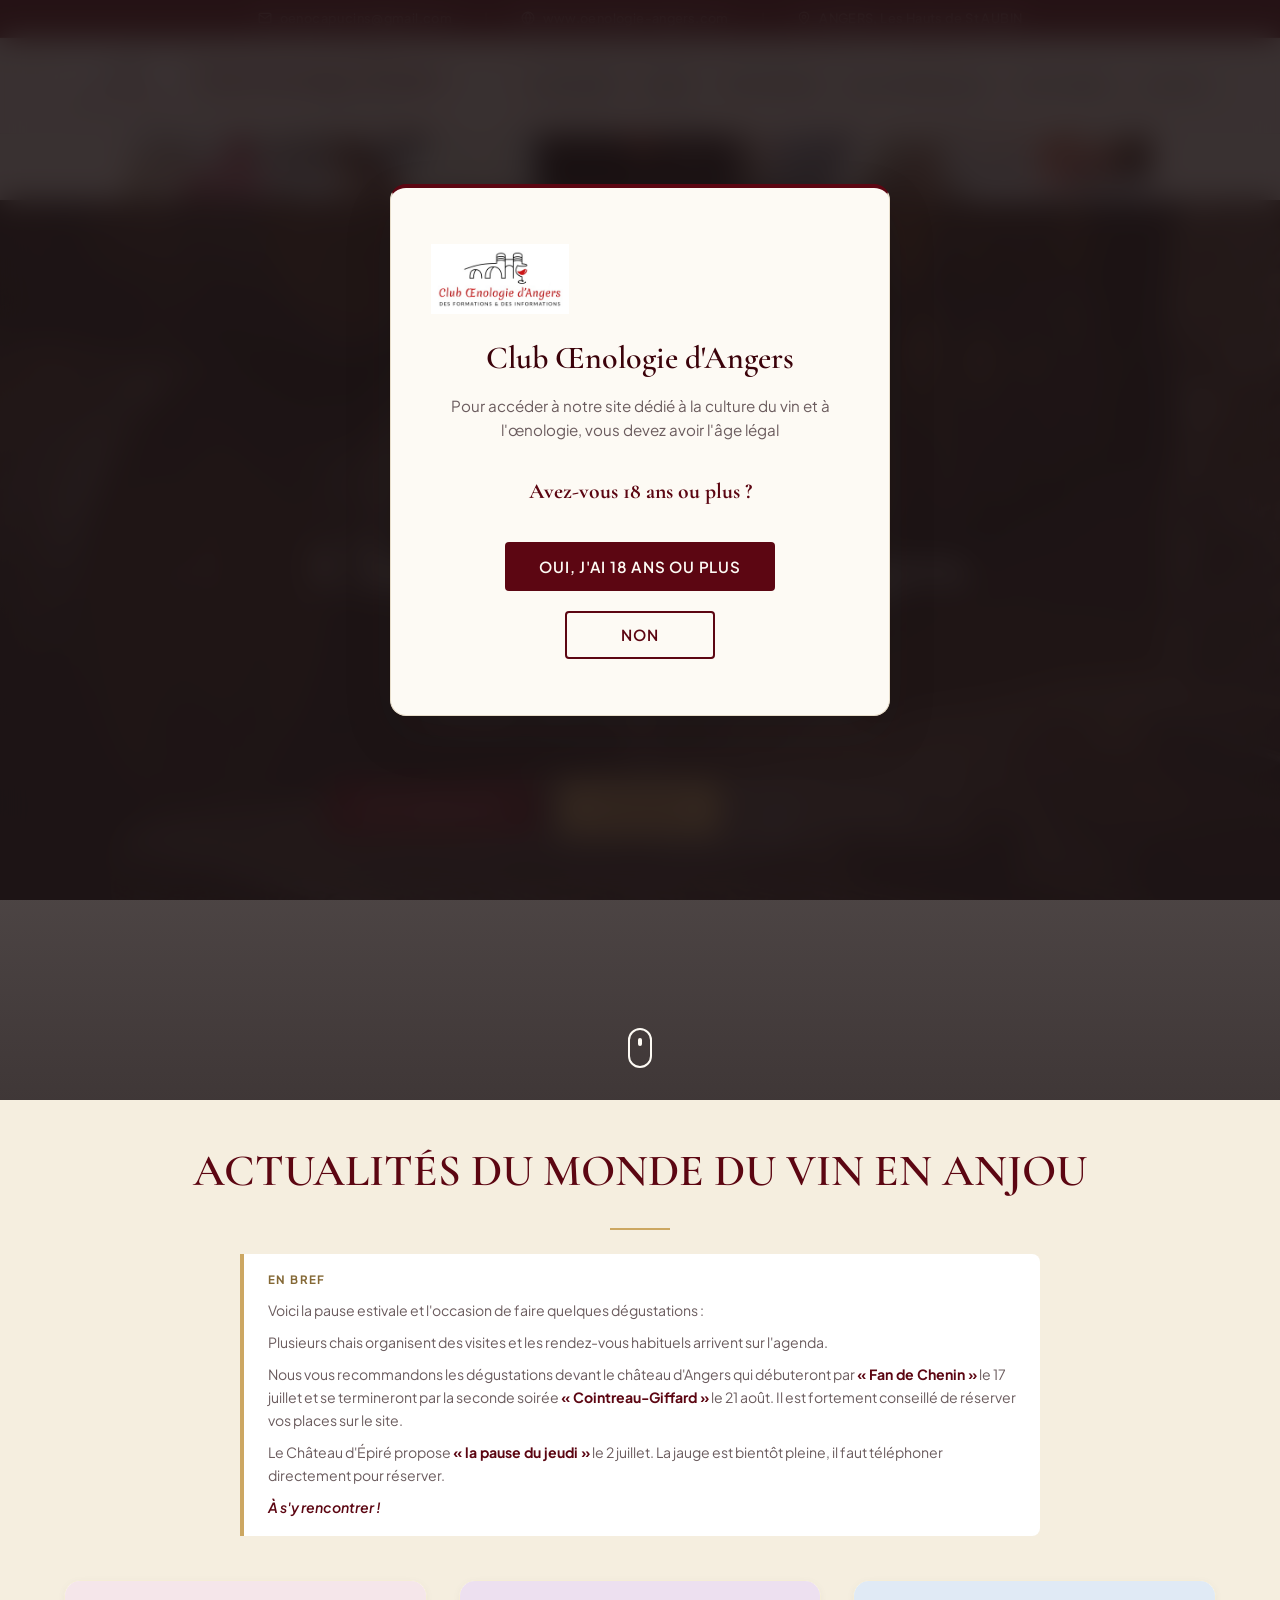
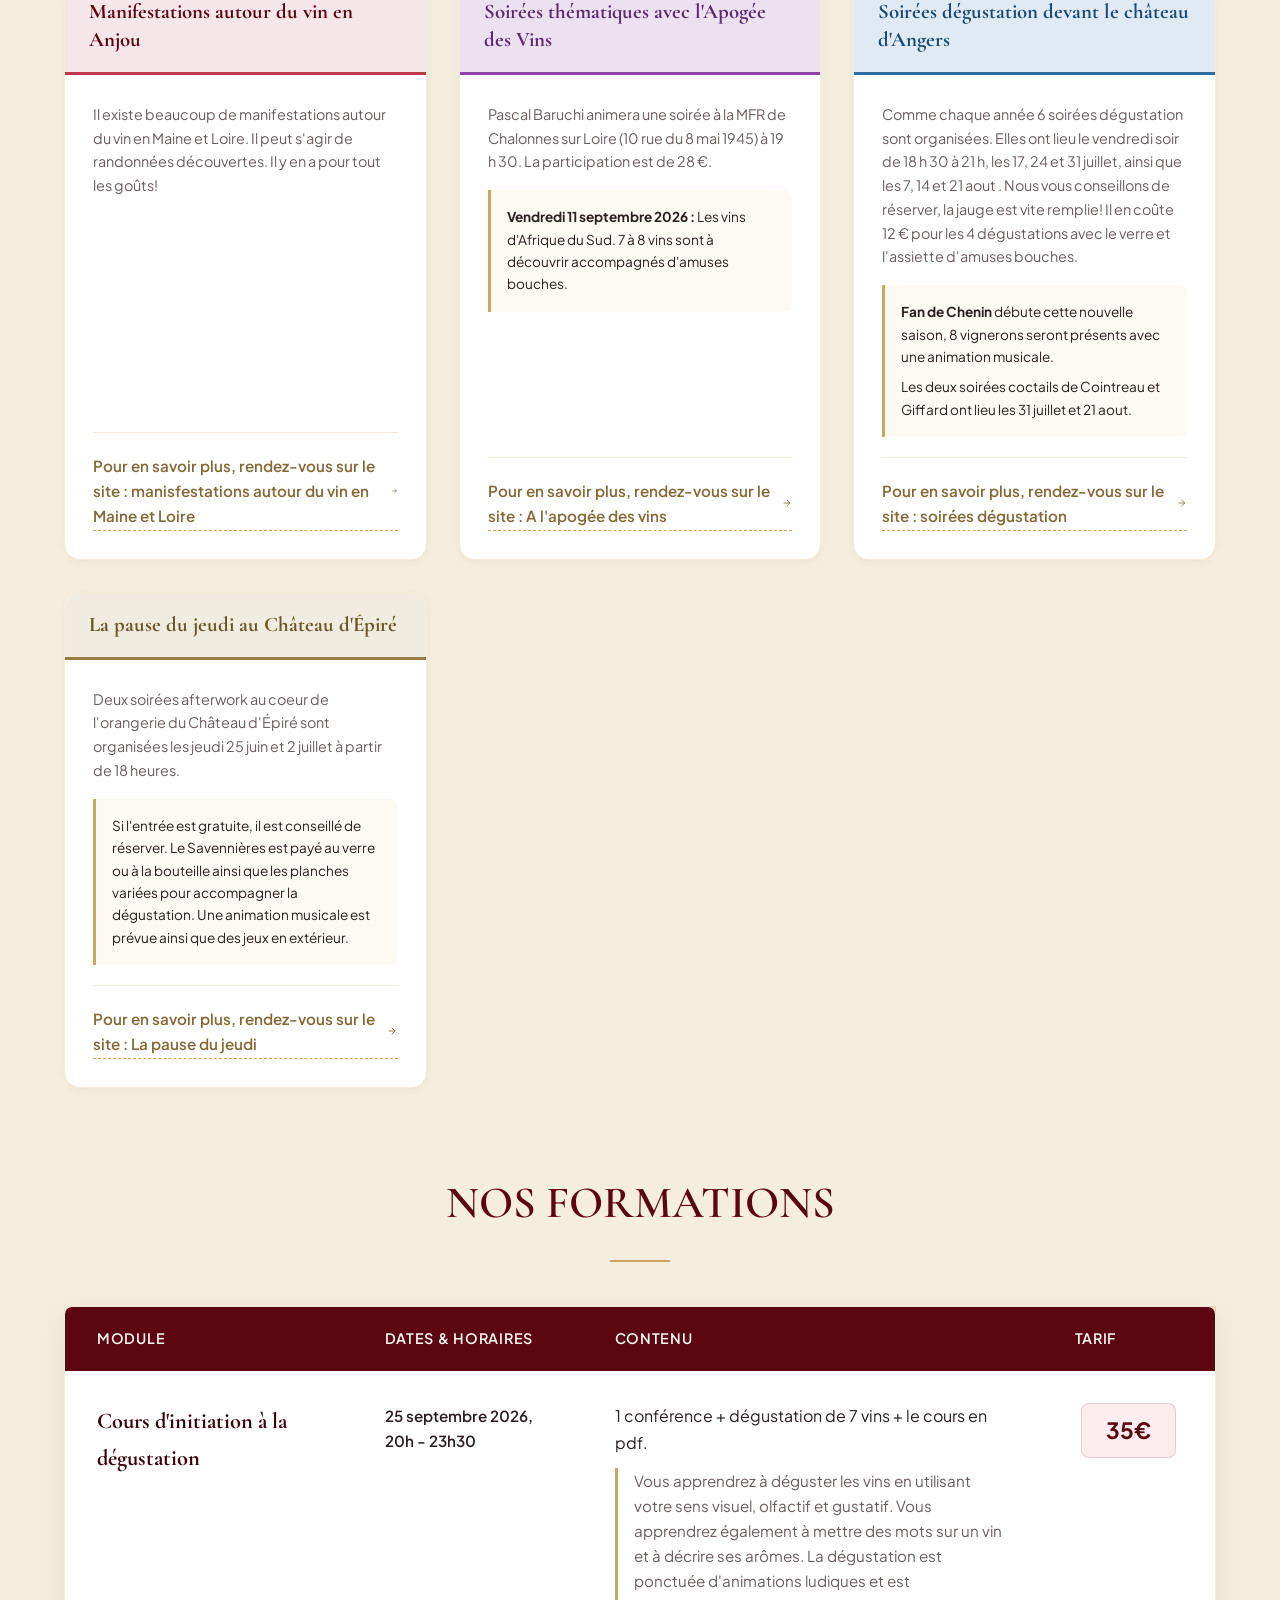
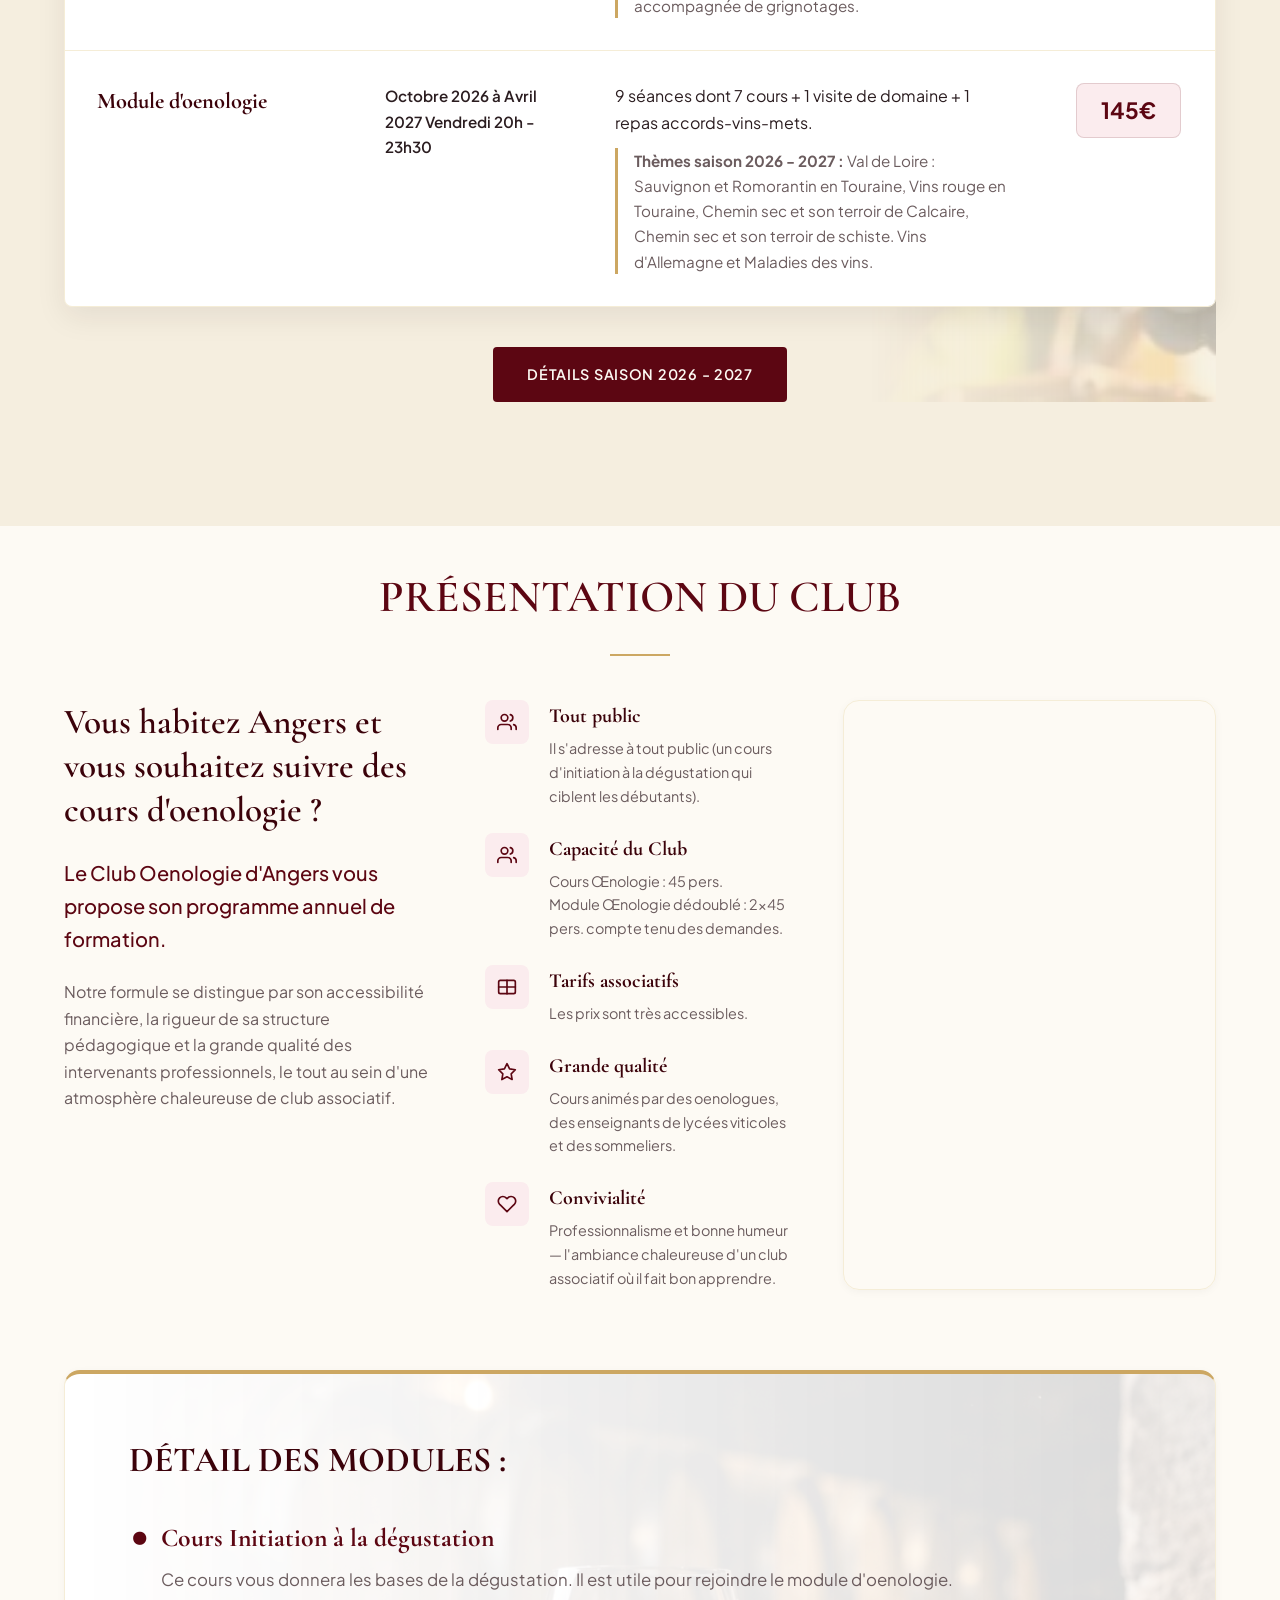
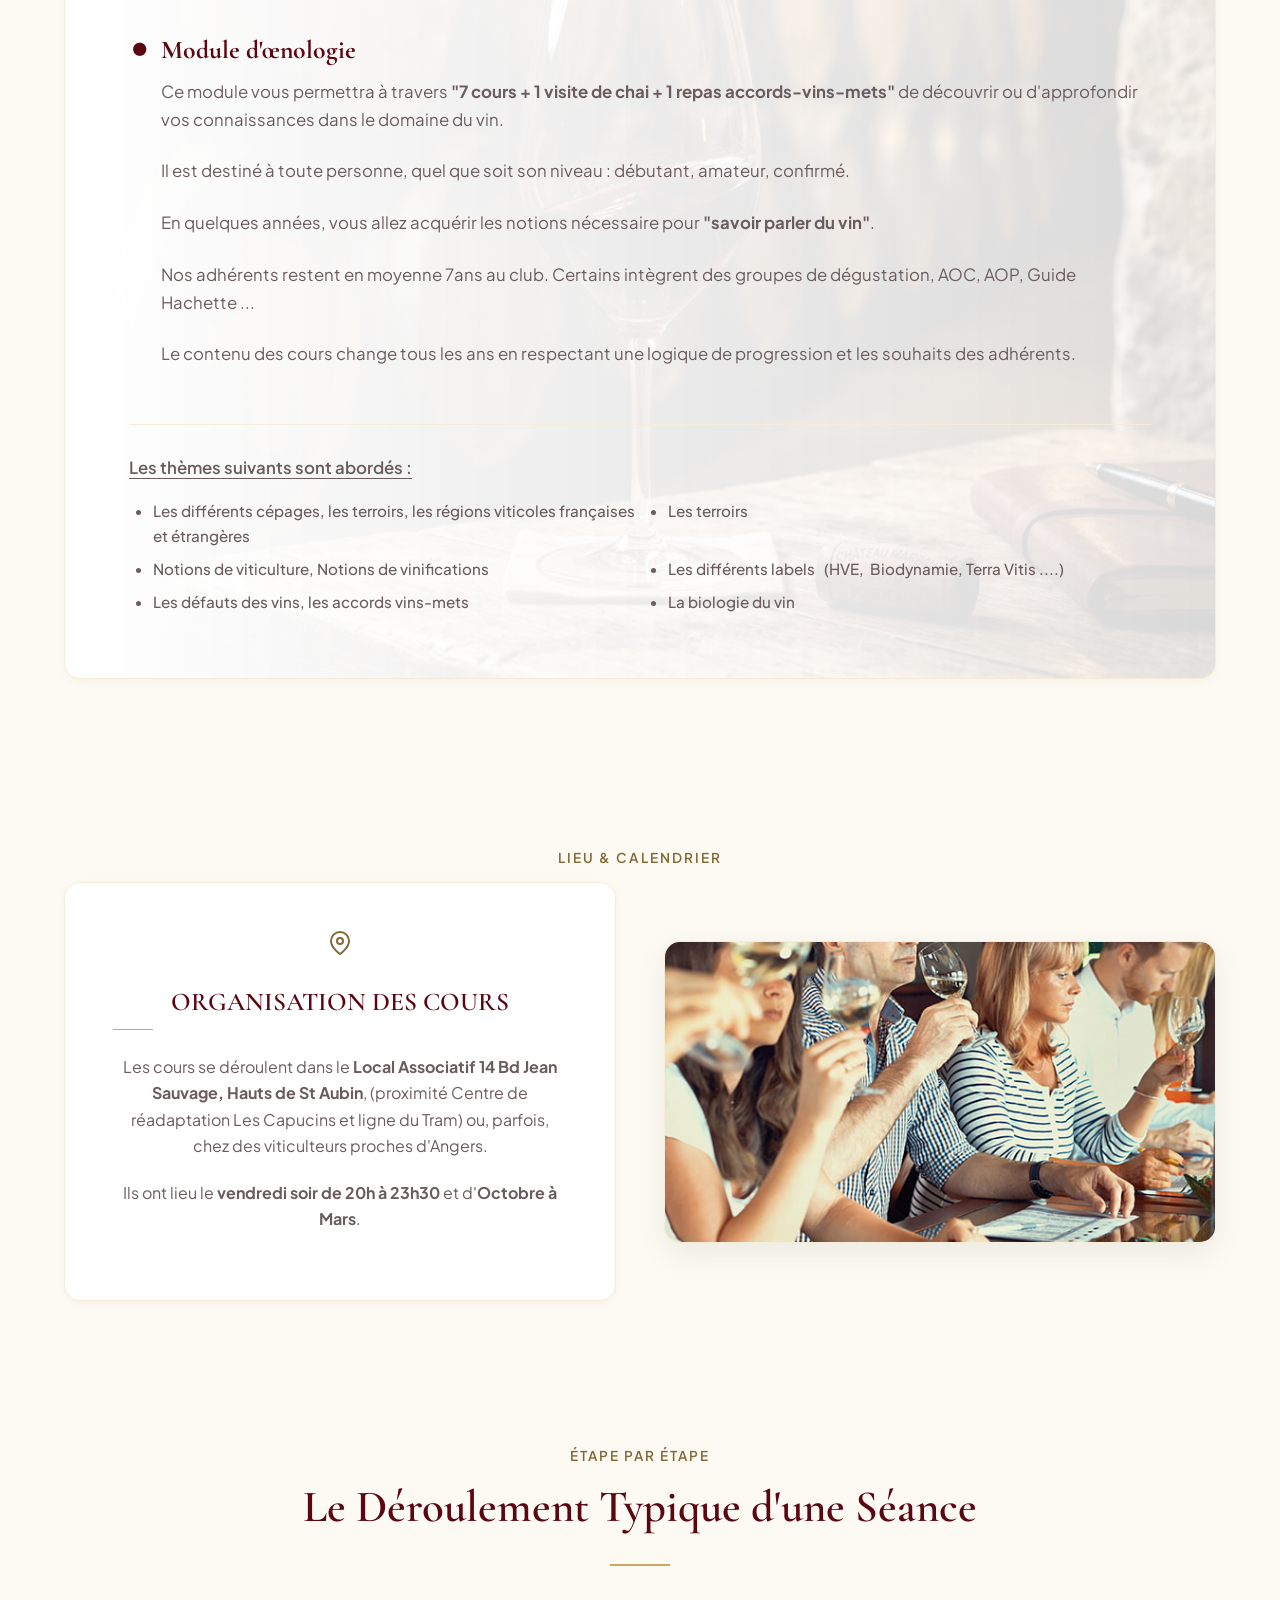
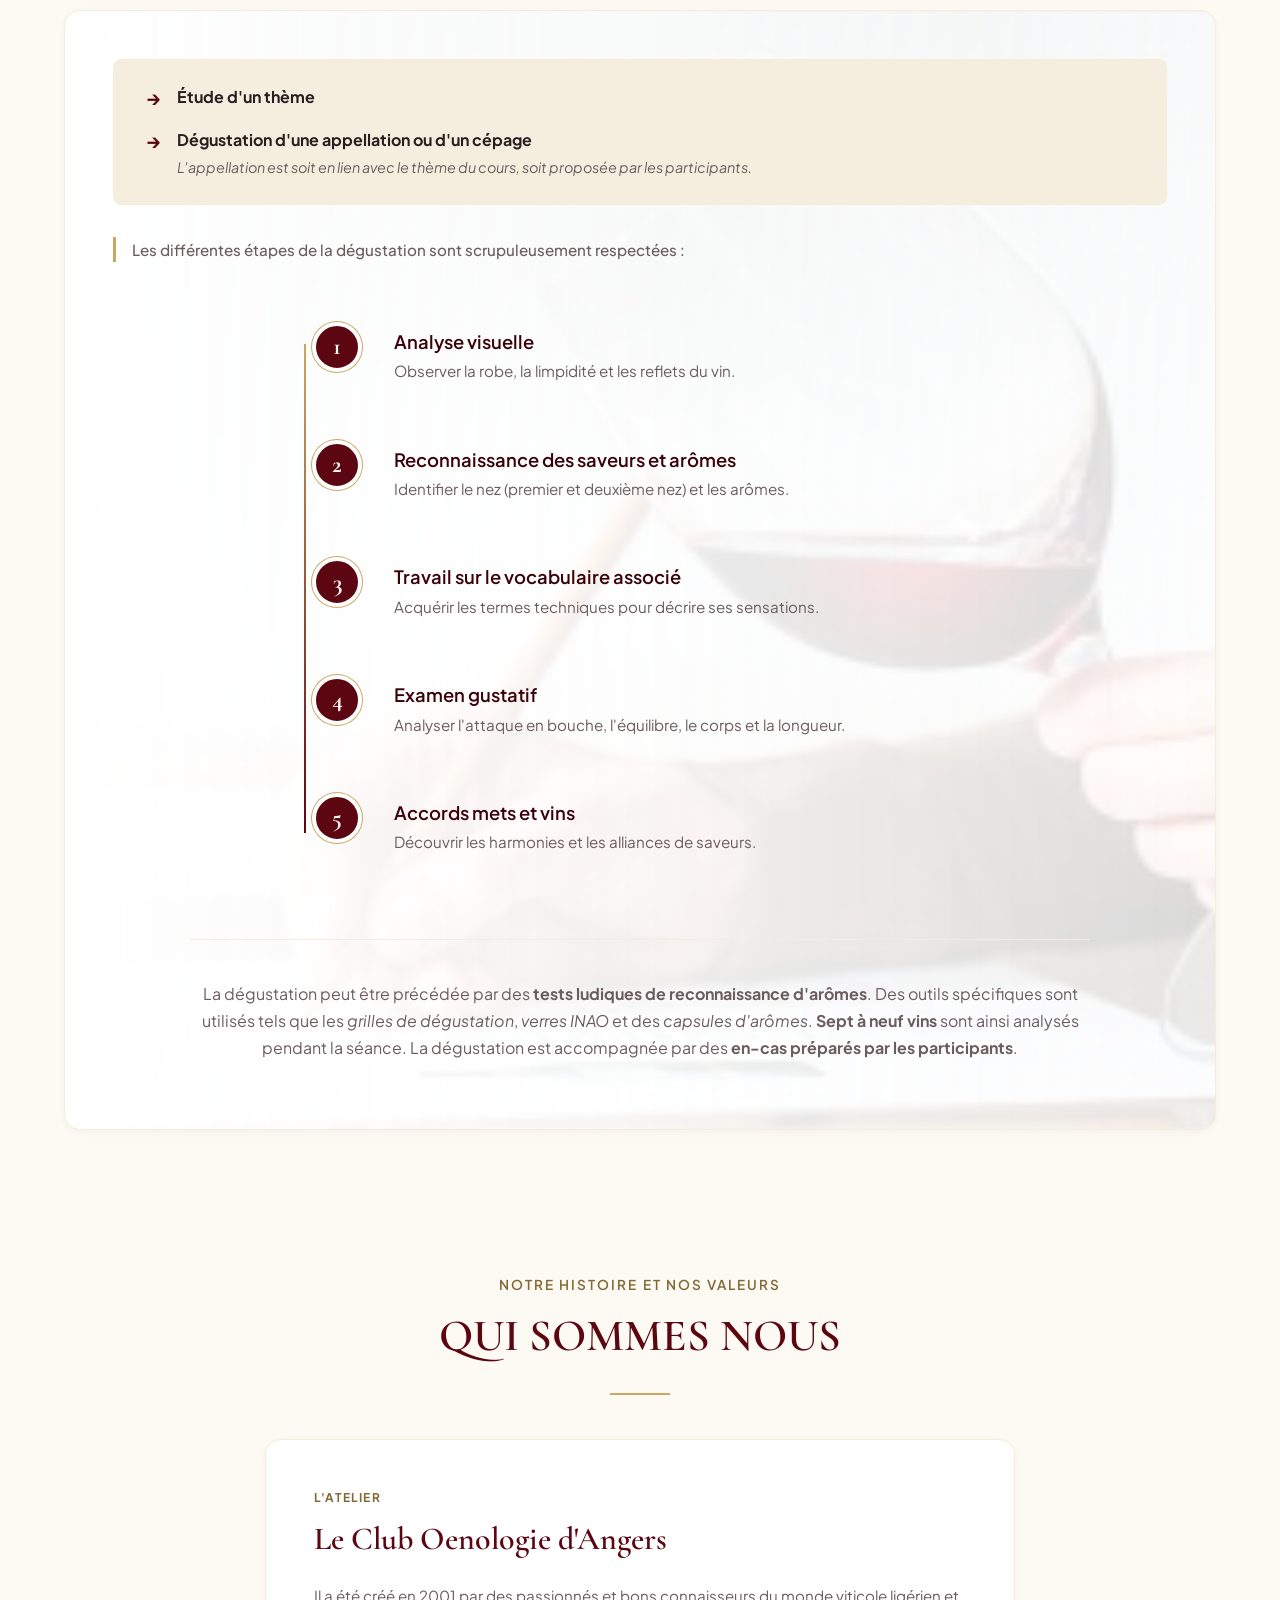
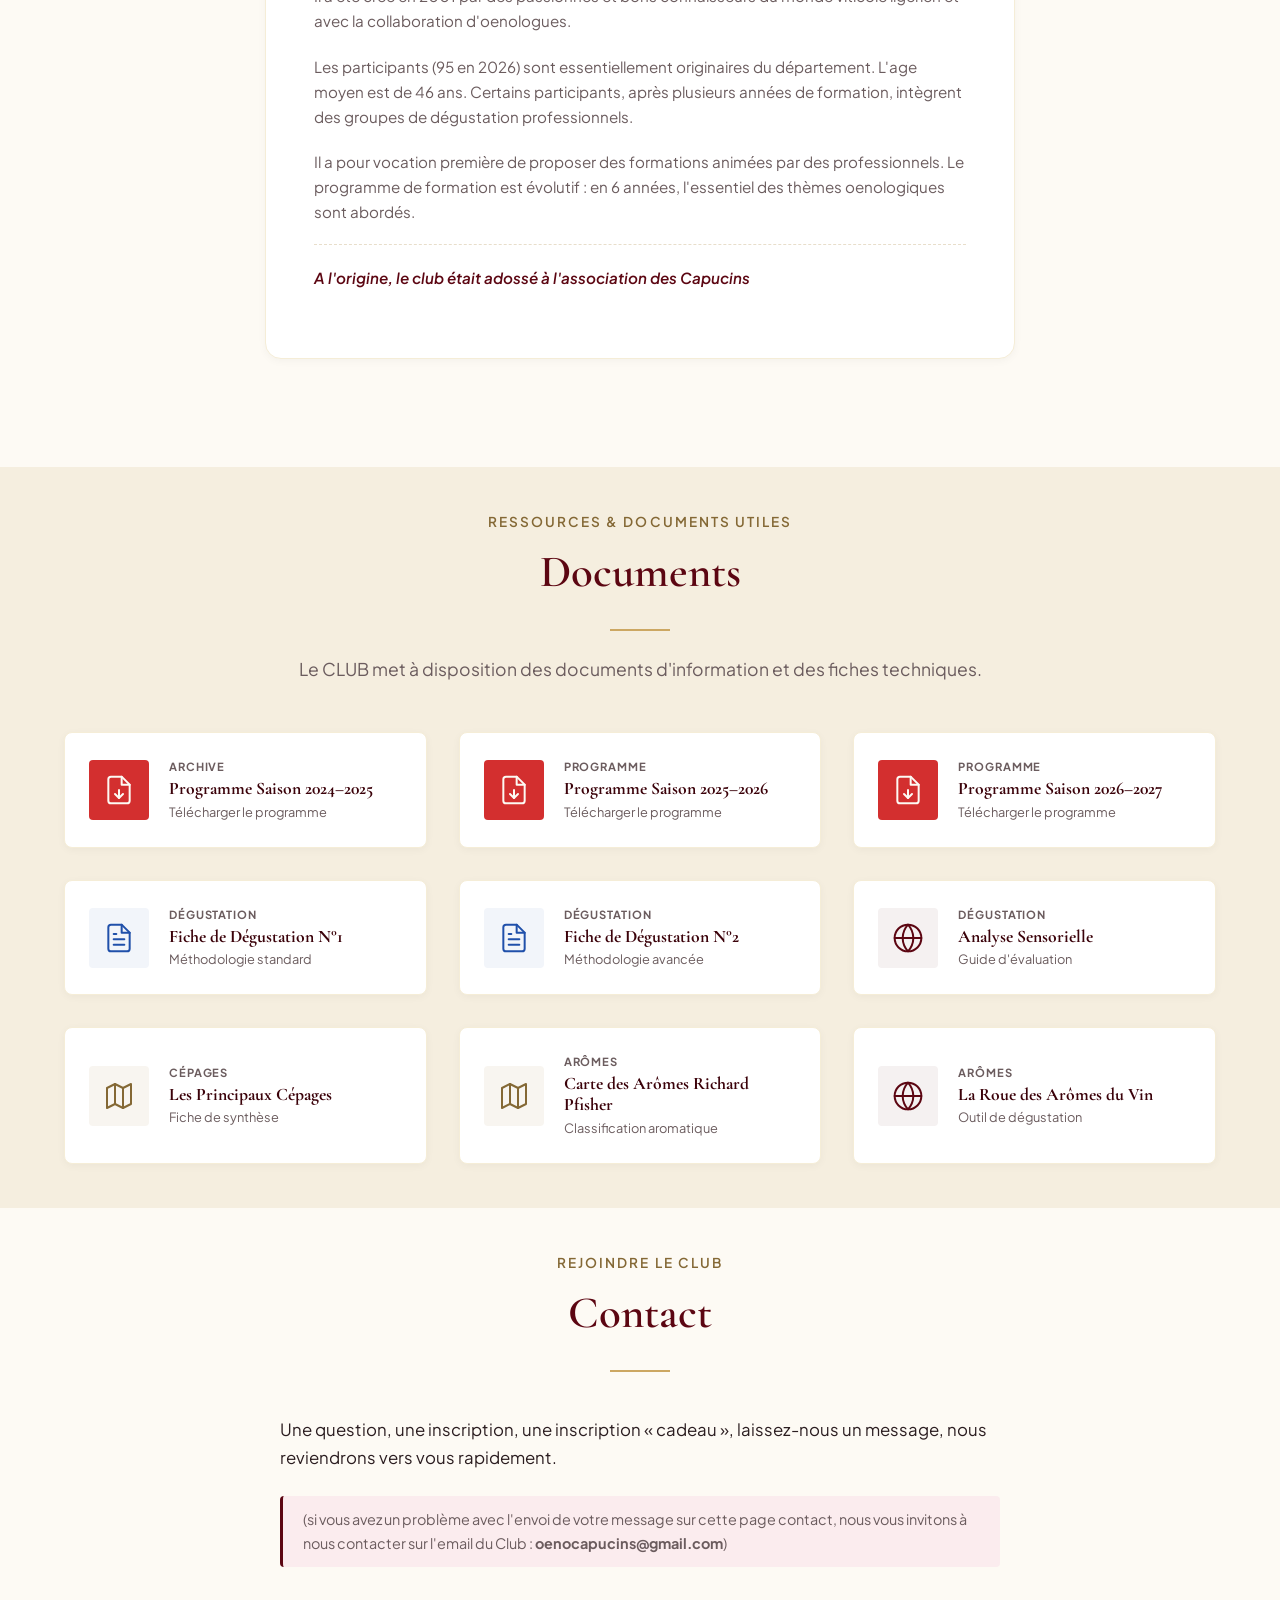
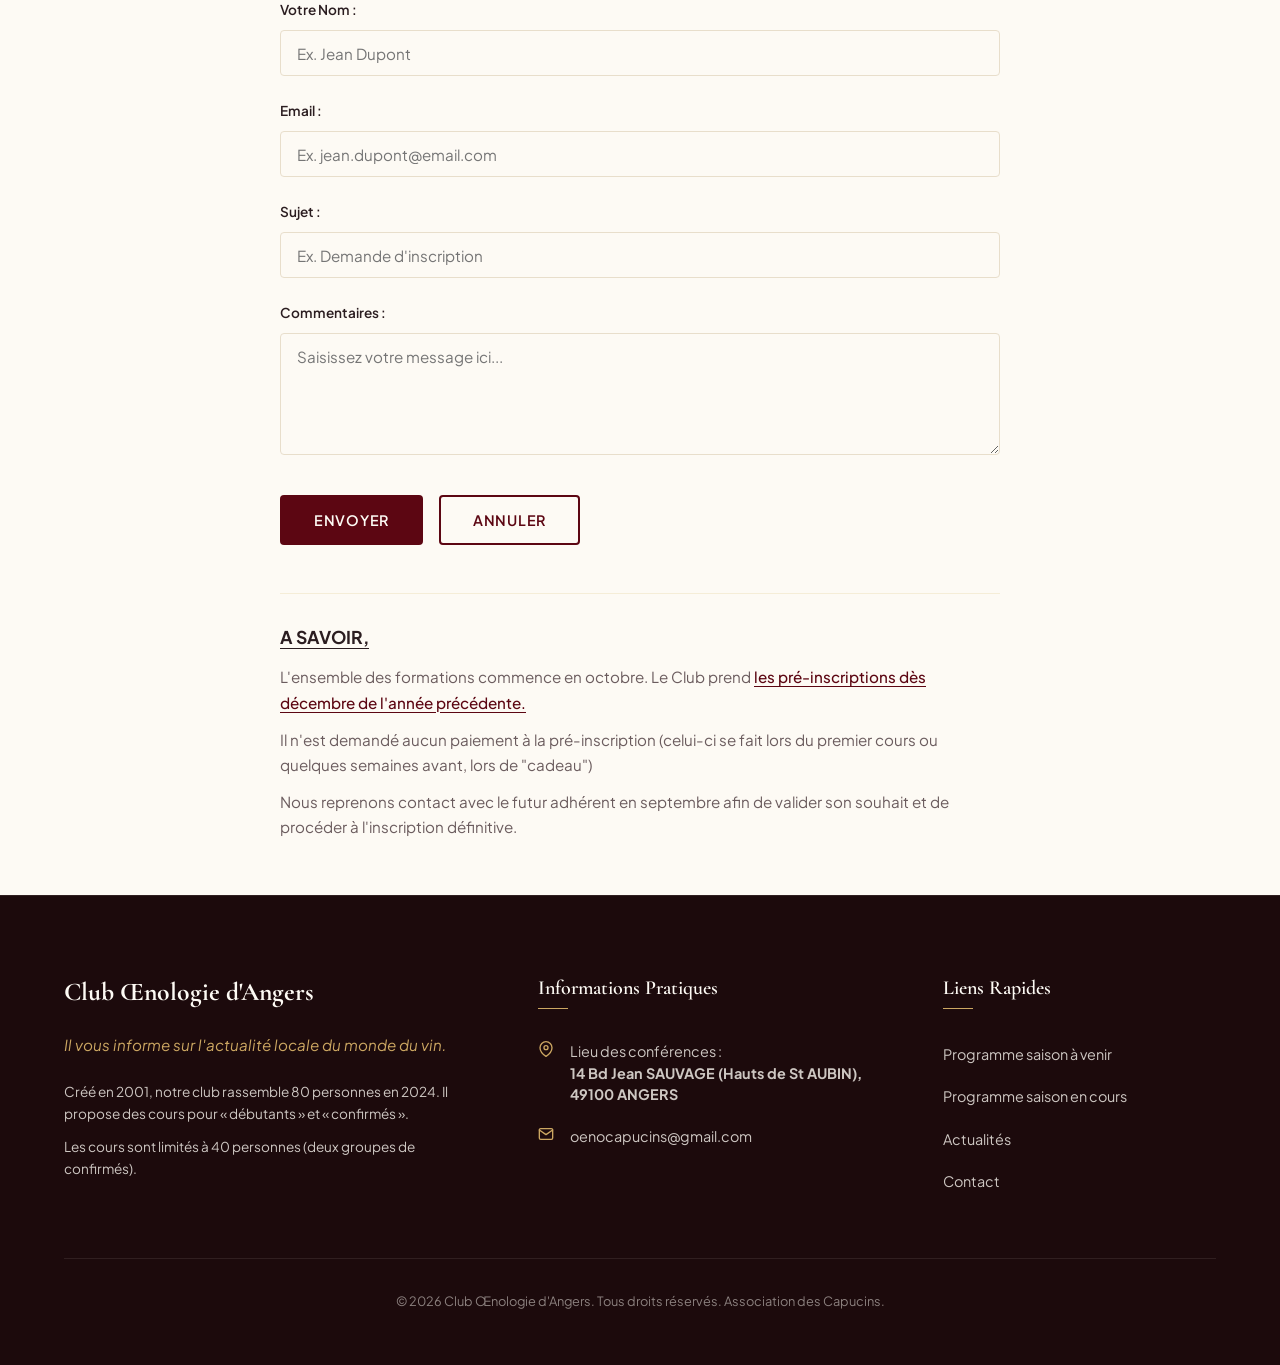
==== index.html @ cc241995 "en bref fix" ====
<!DOCTYPE html>
<html lang="fr">

<head>
    <meta charset="UTF-8">
    <meta name="viewport" content="width=device-width, initial-scale=1.0">
    <title>Club Œnologie d'Angers - Cours pour amateurs de vins</title>
    <meta name="description"
        content="Découvrez le Club Œnologie d'Angers. Cours d'initiation et d'œnologie pour amateurs de vins, dégustations, visites de chais et animations conviviales à Angers.">
    <meta name="keywords"
        content="club oenologie angers, cours oenologie, degustation vin angers, initiation degustation, vin anjou, apprendre le vin">

    <!-- Google Fonts -->
    <link rel="preconnect" href="https://fonts.googleapis.com">
    <link rel="preconnect" href="https://fonts.gstatic.com" crossorigin>
    <link
        href="https://fonts.googleapis.com/css2?family=Cormorant+Garamond:ital,wght@0,300;0,400;0,600;0,700;1,400&family=Plus+Jakarta+Sans:wght@300;400;500;600;700&display=swap"
        rel="stylesheet">

    <!-- Custom CSS -->
    <link rel="stylesheet" href="style.css?v=1.3">
</head>

<body>

    <!-- Age Verification Modal -->
    <div id="age-verification-modal" class="age-modal">
        <div class="age-modal-content">
            <img src="images/logo.png" alt="Logo Club Œnologie" class="age-modal-logo"
                onerror="this.style.display='none'">
            <h2>Club Œnologie d'Angers</h2>
            <p>Pour accéder à notre site dédié à la culture du vin et à l'œnologie, vous devez avoir l'âge légal
            </p>
            <div class="age-modal-question">Avez-vous 18 ans ou plus ?</div>
            <div class="age-modal-buttons">
                <button id="age-verify-yes" class="btn btn-primary">Oui, j'ai 18 ans ou plus</button>
                <button id="age-verify-no" class="btn btn-outline">Non</button>
            </div>
        </div>
    </div>

    <!-- Header & Navigation -->
    <header class="main-header" id="header">
        <!-- Top Contact Bar -->
        <div class="top-header-bar">
            <div class="top-bar-item">
                <svg xmlns="http://www.w3.org/2000/svg" width="14" height="14" viewBox="0 0 24 24" fill="none"
                    stroke="currentColor" stroke-width="2" stroke-linecap="round" stroke-linejoin="round">
                    <path d="M4 4h16c1.1 0 2 .9 2 2v12c0 1.1-.9 2-2 2H4c-1.1 0-2-.9-2-2V6c0-1.1.9-2 2-2z"></path>
                    <polyline points="22,6 12,13 2,6"></polyline>
                </svg>
                <a href="mailto:oenocapucins@gmail.com">oenocapucins@gmail.com</a>
            </div>
            <span class="top-bar-separator">|</span>
            <div class="top-bar-item">
                <svg xmlns="http://www.w3.org/2000/svg" width="14" height="14" viewBox="0 0 24 24" fill="none"
                    stroke="currentColor" stroke-width="2" stroke-linecap="round" stroke-linejoin="round">
                    <circle cx="12" cy="12" r="10"></circle>
                    <line x1="2" y1="12" x2="22" y2="12"></line>
                    <path
                        d="M12 2a15.3 15.3 0 0 1 4 10 15.3 15.3 0 0 1-4 10 15.3 15.3 0 0 1-4-10 15.3 15.3 0 0 1 4-10z">
                    </path>
                </svg>
                <a href="http://www.oenologie-angers.com" target="_blank" rel="noopener">www.oenologie-angers.com</a>
            </div>
            <span class="top-bar-separator">|</span>
            <div class="top-bar-item">
                <svg xmlns="http://www.w3.org/2000/svg" width="14" height="14" viewBox="0 0 24 24" fill="none"
                    stroke="currentColor" stroke-width="2" stroke-linecap="round" stroke-linejoin="round">
                    <path d="M12 2a8 8 0 0 0-8 8c0 5.25 8 12 8 12s8-6.75 8-12a8 8 0 0 0-8-8z"></path>
                    <circle cx="12" cy="10" r="3"></circle>
                </svg>
                <span>ANGERS, Les Hauts de St AUBIN</span>
            </div>
        </div>

        <div class="header-container">
            <div class="logo-area">
                <a href="#accueil" class="logo">
                    <div class="logo-wrapper">
                        <img src="images/logo.png" alt="Logo Club Œnologie" class="logo-img"
                            onerror="this.style.display='none'">
                        <div class="logo-text">
                            <span class="logo-title">Club Œnologie d'Angers</span>
                            <span class="logo-subtitle">Cours pour amateurs de vins</span>
                        </div>
                    </div>
                </a>
            </div>

            <!-- Mobile Navigation Toggle -->
            <button class="nav-toggle" id="navToggle" aria-label="Ouvrir le menu">
                <span class="hamburger"></span>
            </button>

            <!-- Navigation Menu -->
            <nav class="nav-menu" id="navMenu">
                <ul class="nav-list">
                    <li><a href="#actualites" class="nav-item">Actualités</a></li>
                    <li><a href="#modules-detail" class="nav-item">Tarifs</a></li>
                    <li><a href="#formations" class="nav-item">Programme</a></li>
                    <li><a href="#qui-sommes-nous" class="nav-item">Qui sommes nous</a></li>
                    <li><a href="#documents" class="nav-item">Documents</a></li>
                    <li><a href="#contact" class="nav-item">Contact</a></li>
                </ul>
            </nav>
        </div>
    </header>

    <!-- Bandeau image pleine largeur -->
    <div class="bordereau-banner">
        <img src="images/bordereau.png" alt="Bandeau décoratif Club Œnologie" class="bordereau-img">
    </div>

    <!-- Main Content -->
    <main>

        <!-- Hero Section -->
        <section class="hero-section" id="accueil">
            <div class="hero-bg-overlay"></div>
            <div class="hero-content">
                <span class="hero-badge">Depuis 2001</span>
                <h1 class="hero-title">Club Œnologie d'Angers</h1>
                <p class="hero-lead">Cours pour amateurs de vins </p>
                <p class="hero-meta">
                    <span class="hero-location">
                        <svg xmlns="http://www.w3.org/2000/svg" width="18" height="18" viewBox="0 0 24 24" fill="none"
                            stroke="currentColor" stroke-width="2" stroke-linecap="round" stroke-linejoin="round">
                            <path d="M12 2a8 8 0 0 0-8 8c0 5.25 8 12 8 12s8-6.75 8-12a8 8 0 0 0-8-8z"></path>
                            <circle cx="12" cy="10" r="3"></circle>
                        </svg>
                        ANGERS, 14 Bd Jean SAUVAGE, Les Hauts de St AUBIN
                    </span>
                </p>
                <div class="hero-actions">
                    <a href="#formations" class="btn btn-primary">Nos Formations</a>
                    <a href="#actualites" class="btn btn-tertiary">Actualités</a>
                    <a href="#contact" class="btn btn-secondary">Nous Contacter</a>
                </div>
            </div>
            <div class="hero-scroll-indicator">
                <span class="mouse-scroll"></span>
            </div>
        </section>

        <!-- Section Actualités -->
        <section class="section-actualites-monde" id="actualites">
            <div class="container">
                <div class="section-header animate-on-scroll">
                    <h2 class="section-title">ACTUALITÉS DU MONDE DU VIN EN ANJOU</h2>
                    <div class="section-divider"></div>
                    <div class="section-en-bref">
                        <span class="en-bref-label">EN BREF</span>
                        <p>Voici la pause estivale et l'occasion de faire quelques dégustations&nbsp;:</p>
                        <p>Plusieurs chais organisent des visites et les rendez-vous habituels arrivent sur l'agenda.</p>
                        <p>Nous vous recommandons les dégustations devant le château d'Angers qui débuteront par <strong>«&nbsp;Fan de Chenin&nbsp;»</strong> le 17 juillet et se termineront par la seconde soirée <strong>«&nbsp;Cointreau-Giffard&nbsp;»</strong> le 21 août. Il est fortement conseillé de réserver vos places sur le site.</p>
                        <p>Le Château d'Épiré propose <strong>«&nbsp;la pause du jeudi&nbsp;»</strong> le 2 juillet. La jauge est bientôt pleine, il faut téléphoner directement pour réserver.</p>
                        <p class="en-bref-signature">À s'y rencontrer&nbsp;!</p>
                    </div>
                </div>

                <div class="actualites-grid">
                    <!-- Les actualités seront chargées dynamiquement depuis actualites.html -->
                </div>
            </div>
        </section>

        <!-- Tableau Détail des Modules -->
        <section class="section-modules-detail" id="modules-detail">
            <div class="container">
                <div class="section-header animate-on-scroll">
                    <h2 class="section-title">NOS FORMATIONS</h2>
                    <div class="section-divider"></div>
                </div>
                <div class="modules-detail-section animate-on-scroll">
                    <div class="section-fade-bg modules-bg"></div>
                    <div class="table-responsive">
                        <table class="modules-table">
                            <thead>
                                <tr>
                                    <th>Module</th>
                                    <th>Dates & Horaires</th>
                                    <th>Contenu</th>
                                    <th>Tarif</th>
                                </tr>
                            </thead>
                            <tbody>
                                <tr>
                                    <td class="module-name-cell">Cours d'initiation à la dégustation</td>
                                    <td class="module-date-cell">25 septembre 2026, 20h - 23h30</td>
                                    <td>
                                        <div class="cell-content">
                                            <p>1 conférence + dégustation de 7 vins + le cours en pdf.</p>
                                            <p class="highlight-text">Vous apprendrez à déguster les vins en utilisant
                                                votre sens visuel, olfactif et gustatif. Vous apprendrez également à
                                                mettre des mots sur un vin et à décrire ses arômes. La dégustation est
                                                ponctuée d'animations ludiques et est accompagnée de grignotages.</p>
                                        </div>
                                    </td>
                                    <td class="module-price-cell"><span class="price-badge">35€</span></td>
                                </tr>
                                <tr>
                                    <td class="module-name-cell">Module d'oenologie</td>
                                    <td class="module-date-cell">Octobre 2026 à Avril 2027 Vendredi 20h - 23h30</td>
                                    <td>
                                        <div class="cell-content">
                                            <p>9 séances dont 7 cours + 1 visite de domaine + 1 repas accords-vins-mets.
                                            </p>
                                            <p class="highlight-text"><strong>Thèmes saison 2026 - 2027 :</strong> Val
                                                de Loire : Sauvignon et Romorantin en Touraine, Vins rouge en Touraine,
                                                Chemin sec et son terroir de Calcaire, Chemin sec et son terroir de
                                                schiste. Vins d'Allemagne et Maladies des vins.
                                            </p>
                                        </div>
                                    </td>
                                    <td class="module-price-cell"><span class="price-badge">145€</span></td>
                                </tr>
                            </tbody>
                        </table>
                    </div>
                    <div class="modules-action-container animate-on-scroll">
                        <a href="documents/Archives saison 2026 2027.pdf" class="btn btn-primary" download>Détails
                            saison 2026 - 2027</a>
                    </div>
                </div>
            </div>
        </section>

        <!-- Section Présentation du Club + Programme -->
        <section class="section-formations" id="formations">
            <div class="container">
                <div class="section-header animate-on-scroll">
                    <h2 class="section-title">PRÉSENTATION DU CLUB</h2>
                    <div class="section-divider"></div>
                </div>

                <div class="formations-intro-grid animate-on-scroll">
                    <div class="formations-intro-text">
                        <h3 class="formations-headline">Vous habitez Angers et vous souhaitez suivre des cours
                            d'oenologie ?</h3>
                        <p class="formations-lead-para">Le Club Oenologie d'Angers vous propose son programme annuel de
                            formation.</p>
                        <p class="formations-descr">Notre formule se distingue par son accessibilité financière, la
                            rigueur de sa structure pédagogique et la grande qualité des intervenants professionnels, le
                            tout au sein d'une atmosphère chaleureuse de club associatif.</p>
                    </div>

                    <div class="formations-key-points">
                        <ul class="key-points-list">
                            <li>
                                <div class="point-icon">
                                    <svg xmlns="http://www.w3.org/2000/svg" width="20" height="20" viewBox="0 0 24 24"
                                        fill="none" stroke="currentColor" stroke-width="2" stroke-linecap="round"
                                        stroke-linejoin="round">
                                        <path d="M17 21v-2a4 4 0 0 0-4-4H5a4 4 0 0 0-4 4v2"></path>
                                        <circle cx="9" cy="7" r="4"></circle>
                                        <path d="M23 21v-2a4 4 0 0 0-3-3.87"></path>
                                        <path d="M16 3.13a4 4 0 0 1 0 7.75"></path>
                                    </svg>
                                </div>
                                <div class="point-content">
                                    <strong>Tout public</strong>
                                    <span>Il s'adresse à tout public (un cours d'initiation à la dégustation qui ciblent
                                        les débutants).</span>
                                </div>
                            </li>
                            <li>
                                <div class="point-icon">
                                    <svg xmlns="http://www.w3.org/2000/svg" width="20" height="20" viewBox="0 0 24 24"
                                        fill="none" stroke="currentColor" stroke-width="2" stroke-linecap="round"
                                        stroke-linejoin="round">
                                        <path d="M17 21v-2a4 4 0 0 0-4-4H5a4 4 0 0 0-4 4v2"></path>
                                        <circle cx="9" cy="7" r="4"></circle>
                                        <path d="M23 21v-2a4 4 0 0 0-3-3.87"></path>
                                        <path d="M16 3.13a4 4 0 0 1 0 7.75"></path>
                                    </svg>
                                </div>
                                <div class="point-content">
                                    <strong>Capacité du Club</strong>
                                    <span>Cours Œnologie : 45 pers.</span>
                                    <span>Module Œnologie dédoublé : 2×45 pers. compte tenu des demandes.</span>
                                </div>
                            </li>
                            <li>
                                <div class="point-icon">
                                    <svg xmlns="http://www.w3.org/2000/svg" width="20" height="20" viewBox="0 0 24 24"
                                        fill="none" stroke="currentColor" stroke-width="2" stroke-linecap="round"
                                        stroke-linejoin="round">
                                        <rect x="2" y="4" width="20" height="16" rx="2" ry="2"></rect>
                                        <line x1="12" y1="4" x2="12" y2="20"></line>
                                        <line x1="2" y1="12" x2="22" y2="12"></line>
                                    </svg>
                                </div>
                                <div class="point-content">
                                    <strong>Tarifs associatifs</strong>
                                    <span>Les prix sont très accessibles.</span>
                                </div>
                            </li>
                            <li>
                                <div class="point-icon">
                                    <svg xmlns="http://www.w3.org/2000/svg" width="20" height="20" viewBox="0 0 24 24"
                                        fill="none" stroke="currentColor" stroke-width="2" stroke-linecap="round"
                                        stroke-linejoin="round">
                                        <polygon
                                            points="12 2 15.09 8.26 22 9.27 17 14.14 18.18 21.02 12 17.77 5.82 21.02 7 14.14 2 9.27 8.91 8.26 12 2">
                                        </polygon>
                                    </svg>
                                </div>
                                <div class="point-content">
                                    <strong>Grande qualité</strong>
                                    <span>Cours animés par des oenologues, des enseignants de lycées viticoles et des
                                        sommeliers.</span>
                                </div>
                            </li>
                            <li>
                                <div class="point-icon">
                                    <svg xmlns="http://www.w3.org/2000/svg" width="20" height="20" viewBox="0 0 24 24"
                                        fill="none" stroke="currentColor" stroke-width="2" stroke-linecap="round"
                                        stroke-linejoin="round">
                                        <path
                                            d="M20.84 4.61a5.5 5.5 0 0 0-7.78 0L12 5.67l-1.06-1.06a5.5 5.5 0 0 0-7.78 7.78l1.06 1.06L12 21.23l7.78-7.78 1.06-1.06a5.5 5.5 0 0 0 0-7.78z">
                                        </path>
                                    </svg>
                                </div>
                                <div class="point-content">
                                    <strong>Convivialité</strong>
                                    <span>Professionnalisme et bonne humeur — l'ambiance chaleureuse d'un club
                                        associatif où il fait bon apprendre.</span>
                                </div>
                            </li>
                        </ul>
                    </div>

                    <!-- Carte de localisation -->
                    <div class="formations-map-container">
                        <div class="formations-map-box">
                            <iframe
                                src="https://maps.google.com/maps?q=14%20Bd%20Jean%20SAUVAGE%20Angers&t=&z=14&ie=UTF8&iwloc=&output=embed"
                                width="100%" height="100%" style="border:0;" allowfullscreen="" loading="lazy"
                                referrerpolicy="no-referrer-when-downgrade">
                            </iframe>
                        </div>
                    </div>
                </div>

                <div class="program-overview animate-on-scroll">
                    <div class="section-fade-bg program-bg"></div>
                    <h3 class="program-title-top">DÉTAIL DES MODULES :</h3>
                    <ul class="program-modules-list">
                        <li class="program-module-item">
                            <h4 class="module-title-red">Cours Initiation à la dégustation</h4>
                            <p class="module-desc-text">Ce cours vous donnera les bases de la dégustation. Il est utile
                                pour rejoindre le module d'oenologie.</p>
                        </li>
                        <li class="program-module-item">
                            <h4 class="module-title-red">Module d'œnologie</h4>
                            <div class="module-desc-wrapper">
                                <p class="module-desc-text">Ce module vous permettra à travers <strong>"7 cours + 1
                                        visite de chai + 1 repas accords-vins-mets"</strong> de découvrir ou
                                    d'approfondir vos connaissances dans le domaine du vin.</p>
                                <p class="module-desc-text">Il est destiné à toute personne, quel que soit son niveau :
                                    débutant, amateur, confirmé.</p>
                                <p class="module-desc-text">En quelques années, vous allez acquérir les notions
                                    nécessaire pour <strong>"savoir parler du vin"</strong>.</p>
                                <p class="module-desc-text">Nos adhérents restent en moyenne 7ans au club. Certains
                                    intègrent des groupes de dégustation, AOC, AOP, Guide Hachette ...</p>
                                <p class="module-desc-text">Le contenu des cours change tous les ans en respectant une
                                    logique de progression et les souhaits des adhérents.</p>
                            </div>
                        </li>
                    </ul>

                    <div class="program-themes-box-clean">
                        <h4 class="themes-title-underline">Les thèmes suivants sont abordés :</h4>
                        <ul class="themes-structured-list">
                            <li><span class="theme-list-bullet"></span><span class="theme-list-text">Les différents
                                    cépages, les terroirs, les régions viticoles françaises et
                                    étrangères</span>
                            </li>
                            <li><span class="theme-list-bullet"></span><span class="theme-list-text">Les terroirs</span>
                            </li>
                            <li><span class="theme-list-bullet"></span><span class="theme-list-text">Notions de
                                    viticulture, Notions de vinifications</span></li>
                            <li><span class="theme-list-bullet"></span><span class="theme-list-text">Les différents
                                    labels &nbsp;&nbsp;(HVE, &nbsp;Biodynamie, Terra Vitis ....)</span></li>
                            <li><span class="theme-list-bullet"></span><span class="theme-list-text">Les défauts des
                                    vins, les accords vins-mets</span></li>
                            <li><span class="theme-list-bullet"></span><span class="theme-list-text">La biologie du
                                    vin</span></li>
                        </ul>
                    </div>
                </div>
            </div>
        </section>


        <!-- Organisation des Cours -->
        <section class="section-organisation" id="organisation">
            <div class="container">
                <div class="section-header animate-on-scroll">
                    <span class="section-subtitle">Lieu & calendrier</span>
                    <div class="course-logistics animate-on-scroll">
                        <div class="logistics-grid-with-img">
                            <div class="logistics-card">
                                <div class="lc-icon">
                                    <svg xmlns="http://www.w3.org/2000/svg" width="24" height="24" viewBox="0 0 24 24"
                                        fill="none" stroke="currentColor" stroke-width="2" stroke-linecap="round"
                                        stroke-linejoin="round">
                                        <path d="M21 10c0 7-9 13-9 13s-9-6-9-13a9 9 0 0 1 18 0z"></path>
                                        <circle cx="12" cy="10" r="3"></circle>
                                    </svg>
                                </div>
                                <h3>ORGANISATION DES COURS</h3>
                                <p>Les cours se déroulent dans le <strong>Local Associatif 14 Bd Jean Sauvage, Hauts de
                                        St Aubin</strong>, (proximité Centre de réadaptation Les Capucins et ligne du
                                    Tram) ou, parfois, chez des viticulteurs proches d'Angers.</p>
                                <p>Ils ont lieu le <strong>vendredi soir de 20h à 23h30</strong> et d'<strong>Octobre à
                                        Mars</strong>.</p>
                            </div>
                            <div class="logistics-img-box">
                                <img src="images/formule_club.png" alt="Salle des cours du Club Œnologie"
                                    class="logistics-img"
                                    onerror="this.src='data:image/svg+xml;utf8,<svg xmlns=\'http://www.w3.org/2000/svg\' width=\'500\' height=\'340\' viewBox=\'0 0 500 340\'><rect width=\'100%\' height=\'100%\' fill=\'%23ebdcd2\'/><text x=\'50%\' y=\'50%\' font-family=\'sans-serif\' font-size=\'14\' fill=\'%2358111a\' text-anchor=\'middle\'>Image locale (formule_club.png)</text></svg>'">
                            </div>
                        </div>
                    </div>
                </div>
        </section>

        <!-- Déroulement d'une Séance (vertical) -->
        <section class="section-deroulement" id="deroulement">
            <div class="container">
                <div class="section-header animate-on-scroll">
                    <span class="section-subtitle">Étape par étape</span>
                    <h2 class="section-title">Le Déroulement Typique d'une Séance</h2>
                    <div class="section-divider"></div>
                </div>

                <div class="tasting-steps-section animate-on-scroll">
                    <div class="section-fade-bg seance-bg"></div>

                    <!-- Introduction : déroulement type -->
                    <div class="seance-intro-block">
                        <ul class="seance-intro-list">
                            <li>
                                <span class="seance-bullet">→</span>
                                <span><strong>Étude d'un thème</strong></span>
                            </li>
                            <li>
                                <span class="seance-bullet">→</span>
                                <span><strong>Dégustation d'une appellation ou d'un cépage</strong><br>
                                    <em class="seance-note">L'appellation est soit en lien avec le thème du cours, soit
                                        proposée par les participants.</em></span>
                            </li>
                        </ul>
                    </div>

                    <p class="tasting-steps-intro">Les différentes étapes de la dégustation sont scrupuleusement
                        respectées :</p>

                    <div class="tasting-steps-vertical">
                        <div class="step-box-v">
                            <div class="sb-num">1</div>
                            <div class="step-v-content">
                                <h5>Analyse visuelle</h5>
                                <p>Observer la robe, la limpidité et les reflets du vin.</p>
                            </div>
                        </div>
                        <div class="step-box-v">
                            <div class="sb-num">2</div>
                            <div class="step-v-content">
                                <h5>Reconnaissance des saveurs et arômes</h5>
                                <p>Identifier le nez (premier et deuxième nez) et les arômes.</p>
                            </div>
                        </div>
                        <div class="step-box-v">
                            <div class="sb-num">3</div>
                            <div class="step-v-content">
                                <h5>Travail sur le vocabulaire associé</h5>
                                <p>Acquérir les termes techniques pour décrire ses sensations.</p>
                            </div>
                        </div>
                        <div class="step-box-v">
                            <div class="sb-num">4</div>
                            <div class="step-v-content">
                                <h5>Examen gustatif</h5>
                                <p>Analyser l'attaque en bouche, l'équilibre, le corps et la longueur.</p>
                            </div>
                        </div>
                        <div class="step-box-v">
                            <div class="sb-num">5</div>
                            <div class="step-v-content">
                                <h5>Accords mets et vins</h5>
                                <p>Découvrir les harmonies et les alliances de saveurs.</p>
                            </div>
                        </div>
                    </div>

                    <div class="tasting-additional-details">
                        <p>La dégustation peut être précédée par des <strong>tests ludiques de reconnaissance
                                d'arômes</strong>. Des outils spécifiques sont utilisés tels que les <em>grilles de
                                dégustation</em>, <em>verres INAO</em> et des <em>capsules d'arômes</em>. <strong>Sept à
                                neuf vins</strong> sont ainsi analysés pendant la séance. La dégustation est accompagnée
                            par des <strong>en-cas préparés par les participants</strong>.</p>
                    </div>
                </div>
            </div>
        </section>


        <!-- Section Qui Sommes Nous -->
        <section class="section-qui-sommes-nous" id="qui-sommes-nous">
            <div class="container">
                <div class="section-header animate-on-scroll">
                    <span class="section-subtitle">Notre histoire et nos valeurs</span>
                    <h2 class="section-title">QUI SOMMES NOUS</h2>
                    <div class="section-divider"></div>
                </div>
                <div class="qsn-grid">
                    <div class="qsn-card club-card animate-on-scroll">
                        <div class="qsn-card-badge">L'atelier</div>
                        <h3>Le Club Oenologie d'Angers</h3>
                        <div class="qsn-card-body">
                            <p>Il a été créé en 2001 par des passionnés et bons connaisseurs du monde viticole ligérien
                                et avec la collaboration d'oenologues.</p>
                            <p>Les participants (95 en 2026) sont essentiellement originaires du département. L'age
                                moyen est de 46 ans. Certains participants, après plusieurs années de formation,
                                intègrent des groupes de dégustation professionnels.</p>
                            <p>Il a pour vocation première de proposer des formations animées par des professionnels. Le
                                programme de formation est évolutif : en 6 années, l'essentiel des thèmes oenologiques
                                sont abordés.</p>
                            <p class="tagline-capucins">A l'origine, le club était adossé à l'association des Capucins
                            </p>
                        </div>
                    </div>

                </div>
            </div>
        </section>

        <!-- Section Documents -->
        <section class="section-documents" id="documents">
            <div class="container">
                <div class="section-header animate-on-scroll">
                    <span class="section-subtitle">Ressources &amp; documents utiles</span>
                    <h2 class="section-title">Documents</h2>
                    <div class="section-divider"></div>
                    <p class="section-intro-text font-italic">Le CLUB met à disposition des documents d'information et
                        des fiches techniques.</p>
                </div>
                <div class="documents-grid animate-on-scroll">

                    <!-- Archives saisons -->
                    <a href="documents/Archives saison 2024 2025.pdf" class="doc-card" download>
                        <div class="doc-icon-container pdf">
                            <svg xmlns="http://www.w3.org/2000/svg" width="32" height="32" viewBox="0 0 24 24"
                                fill="none" stroke="currentColor" stroke-width="1.5" stroke-linecap="round"
                                stroke-linejoin="round">
                                <path d="M14 2H6a2 2 0 0 0-2 2v16a2 2 0 0 0 2 2h12a2 2 0 0 0 2-2V8z"></path>
                                <polyline points="14 2 14 8 20 8"></polyline>
                                <line x1="12" y1="18" x2="12" y2="12"></line>
                                <polyline points="9 15 12 18 15 15"></polyline>
                            </svg>
                        </div>
                        <div class="doc-info">
                            <span class="doc-category">Archive</span>
                            <h4 class="doc-name">Programme Saison 2024–2025</h4>
                            <span class="doc-detail">Télécharger le programme</span>
                        </div>
                    </a>

                    <a href="documents/Archives saison 2025 2026.pdf" class="doc-card" download>
                        <div class="doc-icon-container pdf">
                            <svg xmlns="http://www.w3.org/2000/svg" width="32" height="32" viewBox="0 0 24 24"
                                fill="none" stroke="currentColor" stroke-width="1.5" stroke-linecap="round"
                                stroke-linejoin="round">
                                <path d="M14 2H6a2 2 0 0 0-2 2v16a2 2 0 0 0 2 2h12a2 2 0 0 0 2-2V8z"></path>
                                <polyline points="14 2 14 8 20 8"></polyline>
                                <line x1="12" y1="18" x2="12" y2="12"></line>
                                <polyline points="9 15 12 18 15 15"></polyline>
                            </svg>
                        </div>
                        <div class="doc-info">
                            <span class="doc-category">Programme</span>
                            <h4 class="doc-name">Programme Saison 2025–2026</h4>
                            <span class="doc-detail">Télécharger le programme</span>
                        </div>
                    </a>

                    <a href="documents/Archives saison 2026 2027.pdf" class="doc-card" download>
                        <div class="doc-icon-container pdf">
                            <svg xmlns="http://www.w3.org/2000/svg" width="32" height="32" viewBox="0 0 24 24"
                                fill="none" stroke="currentColor" stroke-width="1.5" stroke-linecap="round"
                                stroke-linejoin="round">
                                <path d="M14 2H6a2 2 0 0 0-2 2v16a2 2 0 0 0 2 2h12a2 2 0 0 0 2-2V8z"></path>
                                <polyline points="14 2 14 8 20 8"></polyline>
                                <line x1="12" y1="18" x2="12" y2="12"></line>
                                <polyline points="9 15 12 18 15 15"></polyline>
                            </svg>
                        </div>
                        <div class="doc-info">
                            <span class="doc-category">Programme</span>
                            <h4 class="doc-name">Programme Saison 2026–2027</h4>
                            <span class="doc-detail">Télécharger le programme</span>
                        </div>
                    </a>

                    <!-- Fiches techniques -->
                    <a href="documents/fiche_degustation_1.pdf" class="doc-card" download>
                        <div class="doc-icon-container sheet">
                            <svg xmlns="http://www.w3.org/2000/svg" width="32" height="32" viewBox="0 0 24 24"
                                fill="none" stroke="currentColor" stroke-width="1.5" stroke-linecap="round"
                                stroke-linejoin="round">
                                <path d="M14 2H6a2 2 0 0 0-2 2v16a2 2 0 0 0 2 2h12a2 2 0 0 0 2-2V8z"></path>
                                <polyline points="14 2 14 8 20 8"></polyline>
                                <line x1="16" y1="13" x2="8" y2="13"></line>
                                <line x1="16" y1="17" x2="8" y2="17"></line>
                                <polyline points="10 9 9 9 8 9"></polyline>
                            </svg>
                        </div>
                        <div class="doc-info">
                            <span class="doc-category">Dégustation</span>
                            <h4 class="doc-name">Fiche de Dégustation N°1</h4>
                            <span class="doc-detail">Méthodologie standard</span>
                        </div>
                    </a>

                    <a href="documents/fiche_degustation_2.pdf" class="doc-card" download>
                        <div class="doc-icon-container sheet">
                            <svg xmlns="http://www.w3.org/2000/svg" width="32" height="32" viewBox="0 0 24 24"
                                fill="none" stroke="currentColor" stroke-width="1.5" stroke-linecap="round"
                                stroke-linejoin="round">
                                <path d="M14 2H6a2 2 0 0 0-2 2v16a2 2 0 0 0 2 2h12a2 2 0 0 0 2-2V8z"></path>
                                <polyline points="14 2 14 8 20 8"></polyline>
                                <line x1="16" y1="13" x2="8" y2="13"></line>
                                <line x1="16" y1="17" x2="8" y2="17"></line>
                                <polyline points="10 9 9 9 8 9"></polyline>
                            </svg>
                        </div>
                        <div class="doc-info">
                            <span class="doc-category">Dégustation</span>
                            <h4 class="doc-name">Fiche de Dégustation N°2</h4>
                            <span class="doc-detail">Méthodologie avancée</span>
                        </div>
                    </a>

                    <a href="documents/analyse_sensorielle.pdf" class="doc-card" download>
                        <div class="doc-icon-container tool">
                            <svg xmlns="http://www.w3.org/2000/svg" width="32" height="32" viewBox="0 0 24 24"
                                fill="none" stroke="currentColor" stroke-width="1.5" stroke-linecap="round"
                                stroke-linejoin="round">
                                <circle cx="12" cy="12" r="10"></circle>
                                <path
                                    d="M12 2a15.3 15.3 0 0 1 4 10 15.3 15.3 0 0 1-4 10 15.3 15.3 0 0 1-4-10 15.3 15.3 0 0 1 4-10z">
                                </path>
                                <path d="M2 12h20"></path>
                            </svg>
                        </div>
                        <div class="doc-info">
                            <span class="doc-category">Dégustation</span>
                            <h4 class="doc-name">Analyse Sensorielle</h4>
                            <span class="doc-detail">Guide d'évaluation</span>
                        </div>
                    </a>

                    <a href="documents/principaux_cepages.pdf" class="doc-card" download>
                        <div class="doc-icon-container map">
                            <svg xmlns="http://www.w3.org/2000/svg" width="32" height="32" viewBox="0 0 24 24"
                                fill="none" stroke="currentColor" stroke-width="1.5" stroke-linecap="round"
                                stroke-linejoin="round">
                                <polygon points="3 6 9 3 15 6 21 3 21 18 15 21 9 18 3 21"></polygon>
                                <line x1="9" y1="3" x2="9" y2="18"></line>
                                <line x1="15" y1="6" x2="15" y2="21"></line>
                            </svg>
                        </div>
                        <div class="doc-info">
                            <span class="doc-category">Cépages</span>
                            <h4 class="doc-name">Les Principaux Cépages</h4>
                            <span class="doc-detail">Fiche de synthèse</span>
                        </div>
                    </a>

                    <a href="documents/carte_aromes_pfisher.pdf" class="doc-card" download>
                        <div class="doc-icon-container map">
                            <svg xmlns="http://www.w3.org/2000/svg" width="32" height="32" viewBox="0 0 24 24"
                                fill="none" stroke="currentColor" stroke-width="1.5" stroke-linecap="round"
                                stroke-linejoin="round">
                                <polygon points="3 6 9 3 15 6 21 3 21 18 15 21 9 18 3 21"></polygon>
                                <line x1="9" y1="3" x2="9" y2="18"></line>
                                <line x1="15" y1="6" x2="15" y2="21"></line>
                            </svg>
                        </div>
                        <div class="doc-info">
                            <span class="doc-category">Arômes</span>
                            <h4 class="doc-name">Carte des Arômes Richard Pfisher</h4>
                            <span class="doc-detail">Classification aromatique</span>
                        </div>
                    </a>

                    <a href="documents/roue_aromes.pdf" class="doc-card" download>
                        <div class="doc-icon-container tool">
                            <svg xmlns="http://www.w3.org/2000/svg" width="32" height="32" viewBox="0 0 24 24"
                                fill="none" stroke="currentColor" stroke-width="1.5" stroke-linecap="round"
                                stroke-linejoin="round">
                                <circle cx="12" cy="12" r="10"></circle>
                                <path
                                    d="M12 2a15.3 15.3 0 0 1 4 10 15.3 15.3 0 0 1-4 10 15.3 15.3 0 0 1-4-10 15.3 15.3 0 0 1 4-10z">
                                </path>
                                <path d="M2 12h20"></path>
                            </svg>
                        </div>
                        <div class="doc-info">
                            <span class="doc-category">Arômes</span>
                            <h4 class="doc-name">La Roue des Arômes du Vin</h4>
                            <span class="doc-detail">Outil de dégustation</span>
                        </div>
                    </a>

                </div>
            </div>
        </section>

        <!-- Section Contact -->
        <section class="section-contact" id="contact">
            <div class="container">
                <div class="section-header animate-on-scroll">
                    <span class="section-subtitle">Rejoindre le club</span>
                    <h2 class="section-title">Contact</h2>
                    <div class="section-divider"></div>
                </div>

                <div class="contact-simple animate-on-scroll">
                    <p class="contact-form-intro">Une question, une inscription, une inscription « cadeau »,
                        laissez-nous un message, nous reviendrons vers vous rapidement.</p>
                    <p class="contact-form-warning">(si vous avez un problème avec l'envoi de votre message sur cette
                        page contact, nous vous invitons à nous contacter sur l'email du Club :
                        <strong>oenocapucins@gmail.com</strong>)
                    </p>

                    <form id="wineContactForm" class="wine-form">
                        <div class="form-group">
                            <label for="contactName">Votre Nom :</label>
                            <input type="text" id="contactName" name="name" required placeholder="Ex. Jean Dupont">
                        </div>
                        <div class="form-group">
                            <label for="contactEmail">Email :</label>
                            <input type="email" id="contactEmail" name="email" required
                                placeholder="Ex. jean.dupont@email.com">
                        </div>
                        <div class="form-group">
                            <label for="contactSubject">Sujet :</label>
                            <input type="text" id="contactSubject" name="subject" required
                                placeholder="Ex. Demande d'inscription">
                        </div>
                        <div class="form-group">
                            <label for="contactComments">Commentaires :</label>
                            <textarea id="contactComments" name="comments" rows="5" required
                                placeholder="Saisissez votre message ici..."></textarea>
                        </div>
                        <div class="form-buttons">
                            <button type="submit" class="btn btn-primary" id="btnSubmit">Envoyer</button>
                            <button type="reset" class="btn btn-outline" id="btnReset">Annuler</button>
                        </div>
                    </form>

                    <div id="formStatus" class="form-status-message"></div>

                    <!-- A SAVOIR -->
                    <div class="contact-asavoir">
                        <h4 class="asavoir-title">A SAVOIR,</h4>
                        <p>L'ensemble des formations commence en octobre. Le Club prend <span class="asavoir-link">les
                                pré-inscriptions dès décembre de l'année précédente.</span></p>
                        <p>Il n'est demandé aucun paiement à la pré-inscription (celui-ci se fait lors du premier cours
                            ou quelques semaines avant, lors de "cadeau")</p>
                        <p>Nous reprenons contact avec le futur adhérent en septembre afin de valider son souhait et de
                            procéder à l'inscription définitive.</p>
                    </div>
                </div>
            </div>
        </section>

    </main>

    <!-- Pied de page (Footer) -->
    <footer class="main-footer">
        <div class="container">
            <div class="footer-grid">

                <!-- Col 1: Club info -->
                <div class="footer-col brand-col">
                    <h4 class="footer-logo">Club Œnologie d'Angers</h4>
                    <p class="footer-brand-descr">Il vous informe sur l'actualité locale du monde du vin.</p>
                    <p class="footer-history">Créé en 2001, notre club rassemble 80 personnes en 2024. Il propose des
                        cours pour « débutants » et « confirmés ».</p>
                    <p class="footer-limit">Les cours sont limités à 40 personnes (deux groupes de confirmés).</p>
                </div>

                <!-- Col 2: Contact/Location info -->
                <div class="footer-col contact-col">
                    <h4>Informations Pratiques</h4>
                    <ul class="footer-contacts">
                        <li>
                            <svg xmlns="http://www.w3.org/2000/svg" width="16" height="16" viewBox="0 0 24 24"
                                fill="none" stroke="currentColor" stroke-width="2" stroke-linecap="round"
                                stroke-linejoin="round">
                                <path d="M21 10c0 7-9 13-9 13s-9-6-9-13a9 9 0 0 1 18 0z"></path>
                                <circle cx="12" cy="10" r="3"></circle>
                            </svg>
                            <span>Lieu des conférences :<br><strong>14 Bd Jean SAUVAGE (Hauts de St AUBIN), 49100
                                    ANGERS</strong></span>
                        </li>
                        <li>
                            <svg xmlns="http://www.w3.org/2000/svg" width="16" height="16" viewBox="0 0 24 24"
                                fill="none" stroke="currentColor" stroke-width="2" stroke-linecap="round"
                                stroke-linejoin="round">
                                <path d="M4 4h16c1.1 0 2 .9 2 2v12c0 1.1-.9 2-2 2H4c-1.1 0-2-.9-2-2V6c0-1.1.9-2 2-2z">
                                </path>
                                <polyline points="22,6 12,13 2,6"></polyline>
                            </svg>
                            <a href="mailto:oenocapucins@gmail.com">oenocapucins@gmail.com</a>
                        </li>
                    </ul>
                </div>

                <!-- Col 3: Navigation shortcuts -->
                <div class="footer-col links-col">
                    <h4>Liens Rapides</h4>
                    <ul class="footer-links">
                        <li><a href="#formations">Programme saison à venir</a></li>
                        <li><a href="#formations">Programme saison en cours</a></li>
                        <li><a href="#actualites">Actualités</a></li>
                        <li><a href="#contact">Contact</a></li>
                    </ul>
                </div>

            </div>

            <!-- Footer copyright bar -->
            <div class="footer-bottom">
                <p>&copy; 2026 Club Œnologie d'Angers. Tous droits réservés. Association des Capucins.</p>
            </div>
        </div>
    </footer>

    <!-- Custom Script -->
    <script src="app.js?v=1.1"></script>
</body>

</html>
---- style.css ----
/* ==========================================================================
   DESIGN SYSTEM & VARIABLES - CLUB OENOLOGIE D'ANGERS
   ========================================================================== */

:root {
    /* Color Palette - Deeper Red Wine and Rich White Wine Gold */
    --color-burgundy-primary: #5c0612;
    /* Deep merlot red */
    --color-burgundy-hover: #7b0d1e;
    /* Vibrant bordeaux red */
    --color-burgundy-dark: #3b020a;
    /* Deep syrah dregs */
    --color-burgundy-light: #fbecee;
    /* Soft rosé blush */

    --color-gold-primary: #cca762;
    /* Rich chardonnay gold */
    --color-gold-hover: #b08d4b;
    --color-gold-light: #f3ebd8;
    --color-gold-dark: #846835;

    --color-cream-bg: #fdfaf4;
    /* Warm grape flesh ivory */
    --color-cream-card: #ffffff;
    --color-cream-dark: #f5eedf;

    --color-dark-bg: #1c0a0c;
    /* Grapeskin black-purple */
    --color-dark-card: #2c1417;

    --color-text-main: #2b1d20;
    /* Deep wine-dregs charcoal */
    --color-text-muted: #6b5c5e;
    --color-text-light: #fdfaf4;
    --color-text-gold: #cca762;

    --color-border: #e8decb;
    --color-border-light: #f5edd7;

    --color-success: #2e7d32;
    --color-success-bg: #e8f5e9;
    --color-error: #c62828;
    --color-error-bg: #ffebee;

    /* Typography */
    --font-heading: 'Cormorant Garamond', Georgia, serif;
    --font-body: 'Plus Jakarta Sans', system-ui, -apple-system, sans-serif;

    /* Shadows */
    --shadow-sm: 0 2px 8px rgba(32, 24, 25, 0.04);
    --shadow-md: 0 10px 30px rgba(32, 24, 25, 0.08);
    --shadow-lg: 0 20px 50px rgba(32, 24, 25, 0.12);
    --shadow-inner: inset 0 2px 4px rgba(32, 24, 25, 0.06);

    /* Border Radius */
    --radius-sm: 4px;
    --radius-md: 8px;
    --radius-lg: 16px;
    --radius-full: 9999px;

    /* Transitions */
    --transition-fast: 0.2s cubic-bezier(0.4, 0, 0.2, 1);
    --transition-normal: 0.3s cubic-bezier(0.4, 0, 0.2, 1);
    --transition-slow: 0.5s cubic-bezier(0.4, 0, 0.2, 1);

    /* Grid/Layout */
    --container-width: 1200px;
    --header-height: 80px;
    --header-height-shrink: 70px;
}

/* ==========================================================================
   BASE & RESET
   ========================================================================== */

*,
*::before,
*::after {
    box-sizing: border-box;
    margin: 0;
    padding: 0;
}

html {
    scroll-behavior: smooth;
    font-size: 16px;
    -webkit-text-size-adjust: 100%;
}

body {
    background-color: var(--color-cream-bg);
    color: var(--color-text-main);
    font-family: var(--font-body);
    font-size: 1rem;
    line-height: 1.65;
    overflow-x: hidden;
    text-rendering: optimizeLegibility;
    -webkit-font-smoothing: antialiased;
    -moz-osx-font-smoothing: grayscale;
}

/* Typography styles */
h1,
h2,
h3,
h4,
h5,
h6 {
    font-family: var(--font-heading);
    font-weight: 600;
    line-height: 1.25;
    color: var(--color-burgundy-dark);
}

h1 {
    font-size: clamp(2.5rem, 5vw, 4.5rem);
}

h2 {
    font-size: clamp(2rem, 3.5vw, 3rem);
}

h3 {
    font-size: clamp(1.5rem, 2.5vw, 2.2rem);
}

h4 {
    font-size: clamp(1.2rem, 2vw, 1.6rem);
}

h5 {
    font-size: 1.15rem;
    font-family: var(--font-body);
    font-weight: 600;
}

p {
    margin-bottom: 1.25rem;
}

a {
    color: inherit;
    text-decoration: none;
    transition: color var(--transition-fast);
}

ul {
    list-style: none;
}

img {
    max-width: 100%;
    height: auto;
    display: block;
}

/* ==========================================================================
   REUSABLE UTILITIES & COMPONENTS
   ========================================================================== */

.container {
    width: 100%;
    max-width: var(--container-width);
    margin-left: auto;
    margin-right: auto;
    padding-left: 1.5rem;
    padding-right: 1.5rem;
}

/* Section Header */
.section-header {
    text-align: center;
    margin-bottom: 2.75rem;
}

.section-subtitle {
    font-family: var(--font-body);
    font-size: 0.85rem;
    text-transform: uppercase;
    letter-spacing: 0.15em;
    color: var(--color-gold-dark);
    display: block;
    margin-bottom: 0.75rem;
    font-weight: 600;
}

.section-title {
    position: relative;
    padding-bottom: 1.25rem;
    color: var(--color-burgundy-primary);
}

.section-divider {
    width: 60px;
    height: 2px;
    background-color: var(--color-gold-primary);
    margin: 0.5rem auto 1.5rem;
}

.section-intro-text {
    max-width: 700px;
    margin: 0 auto;
    color: var(--color-text-muted);
    font-size: 1.1rem;
}

/* Buttons */
.btn {
    display: inline-flex;
    align-items: center;
    justify-content: center;
    padding: 0.875rem 2rem;
    font-family: var(--font-body);
    font-size: 0.9rem;
    font-weight: 600;
    letter-spacing: 0.05em;
    text-transform: uppercase;
    border-radius: var(--radius-sm);
    transition: all var(--transition-normal);
    cursor: pointer;
    border: 2px solid transparent;
}

.btn-primary {
    background-color: var(--color-burgundy-primary);
    color: var(--color-text-light);
}

.btn-primary:hover {
    background-color: var(--color-burgundy-hover);
    transform: translateY(-2px);
    box-shadow: 0 4px 12px rgba(88, 17, 26, 0.2);
}

.btn-secondary {
    background-color: transparent;
    color: var(--color-text-light);
    border-color: var(--color-text-light);
}

.btn-secondary:hover {
    background-color: var(--color-text-light);
    color: var(--color-burgundy-primary);
    transform: translateY(-2px);
}

.btn-outline {
    background-color: transparent;
    color: var(--color-burgundy-primary);
    border-color: var(--color-burgundy-primary);
}

.btn-outline:hover {
    background-color: var(--color-burgundy-primary);
    color: var(--color-text-light);
}

.btn-tertiary {
    background-color: var(--color-gold-primary);
    color: var(--color-burgundy-dark);
    border-color: var(--color-gold-primary);
    font-weight: 700;
}

.btn-tertiary:hover {
    background-color: var(--color-gold-hover);
    border-color: var(--color-gold-hover);
    color: var(--color-cream-card);
    transform: translateY(-2px);
    box-shadow: 0 4px 14px rgba(197, 168, 128, 0.4);
}

/* Helper text link */
.btn-text-link {
    display: inline-flex;
    align-items: center;
    gap: 0.5rem;
    color: var(--color-gold-dark);
    font-weight: 600;
    font-size: 0.95rem;
    border-bottom: 1px dashed var(--color-gold-primary);
    padding-bottom: 2px;
    transition: all var(--transition-fast);
}

.btn-text-link:hover {
    color: var(--color-burgundy-primary);
    border-bottom-color: var(--color-burgundy-primary);
}

.btn-text-link svg {
    transition: transform var(--transition-fast);
}

.btn-text-link:hover svg {
    transform: translateX(4px);
}

/* Scrollspy Reveal Animation classes */
.animate-on-scroll {
    opacity: 0;
    transform: translateY(30px);
    transition: opacity 0.8s ease, transform 0.8s ease;
}

.animate-on-scroll.revealed {
    opacity: 1;
    transform: translateY(0);
}

/* Decorative Background Fade Images */
.section-fade-bg {
    position: absolute;
    top: 0;
    right: 0;
    width: 350px;
    height: 100%;
    z-index: 0;
    pointer-events: none;
    background-size: cover;
    background-position: center;
    opacity: 0.22;
    mask-image: linear-gradient(to left, rgba(0, 0, 0, 1) 0%, rgba(0, 0, 0, 0) 100%);
    -webkit-mask-image: linear-gradient(to left, rgba(0, 0, 0, 1) 0%, rgba(0, 0, 0, 0) 100%);
}

.quality-bg {
    background-image: url('images/quality_bg.png');
}

.modules-bg {
    background-image: url('images/modules_bg.png');
}

.quality-grid,
.table-responsive,
.modules-cards-mobile,
.quality-title,
.sub-section-title {
    position: relative;
    z-index: 2;
}

/* ==========================================================================
   HEADER & NAVIGATION
   ========================================================================== */

.main-header {
    position: fixed;
    top: 0;
    left: 0;
    width: 100%;
    z-index: 1000;
    background-color: rgba(250, 246, 240, 0.95);
    border-bottom: 1px solid rgba(226, 215, 204, 0.5);
    backdrop-filter: blur(10px);
    height: auto;
    transition: all var(--transition-normal);
}

.main-header.shrink {
    box-shadow: var(--shadow-sm);
    border-bottom-color: var(--color-border);
}

/* Top Header contact row */
.top-header-bar {
    background-color: var(--color-burgundy-primary);
    color: var(--color-text-light);
    height: 38px;
    display: flex;
    align-items: center;
    justify-content: center;
    gap: 2rem;
    font-size: 0.8rem;
    font-weight: 500;
    letter-spacing: 0.03em;
    transition: margin-top var(--transition-normal), opacity var(--transition-normal);
    z-index: 1001;
    border-bottom: 1px solid rgba(197, 168, 128, 0.2);
}

.top-bar-item {
    display: inline-flex;
    align-items: center;
    gap: 0.5rem;
}

.top-bar-item a:hover {
    color: var(--color-gold-primary);
}

.top-bar-separator {
    color: rgba(250, 246, 240, 0.3);
}

.main-header.shrink .top-header-bar {
    margin-top: -38px;
    opacity: 0;
    pointer-events: none;
}

.header-container {
    max-width: var(--container-width);
    margin: 0 auto;
    height: 95px;
    padding: 0 1.5rem;
    display: flex;
    align-items: center;
    justify-content: space-between;
    position: relative;
    transition: height var(--transition-normal);
}

.main-header.shrink .header-container {
    height: 72px;
}

.logo-area .logo {
    display: flex;
    align-items: center;
}

.logo-wrapper {
    display: flex;
    align-items: center;
    gap: 0.85rem;
    flex-shrink: 0;
}

.logo-img {
    height: 58px;
    width: auto;
    object-fit: contain;
    border-radius: var(--radius-sm);
    transition: height var(--transition-normal);
}

.main-header.shrink .logo-img {
    height: 45px;
}

.logo-text {
    display: flex;
    flex-direction: column;
    flex-shrink: 0;
}

.logo-title {
    font-family: var(--font-heading);
    font-size: 1.7rem;
    font-weight: 700;
    color: var(--color-burgundy-primary);
    line-height: 1.1;
    white-space: nowrap;
    transition: font-size var(--transition-normal);
}

.main-header.shrink .logo-title {
    font-size: 1.4rem;
}

.logo-subtitle {
    font-family: var(--font-body);
    font-size: 0.7rem;
    text-transform: uppercase;
    letter-spacing: 0.1em;
    color: var(--color-text-muted);
    white-space: nowrap;
    transition: font-size var(--transition-normal);
}

.main-header.shrink .logo-subtitle {
    font-size: 0.6rem;
}

/* Navigation Links - Alignés à droite du logo */
.nav-menu {
    display: flex;
    align-items: center;
    margin-left: auto;
}

.nav-list {
    display: flex;
    gap: 1.25rem;
    align-items: center;
    list-style: none;
}

.nav-item {
    font-size: 0.85rem;
    font-weight: 600;
    text-transform: uppercase;
    letter-spacing: 0.05em;
    color: var(--color-text-main);
    padding: 0.5rem 0.25rem;
    position: relative;
    white-space: nowrap;
    transition: color var(--transition-fast);
}

.nav-item::after {
    content: '';
    position: absolute;
    bottom: 0;
    left: 0;
    width: 0;
    height: 2px;
    background-color: var(--color-burgundy-primary);
    transition: width var(--transition-fast);
}

.nav-item:hover,
.nav-item.active {
    color: var(--color-burgundy-primary);
}

.nav-item.active::after,
.nav-item:hover::after {
    width: 100%;
}

/* Mobile Toggle */
.nav-toggle {
    display: none;
    background: none;
    border: none;
    cursor: pointer;
    padding: 0.5rem;
}

.hamburger {
    display: block;
    width: 24px;
    height: 2px;
    background-color: var(--color-burgundy-primary);
    position: relative;
    transition: background var(--transition-fast);
}

.hamburger::before,
.hamburger::after {
    content: '';
    position: absolute;
    width: 24px;
    height: 2px;
    background-color: var(--color-burgundy-primary);
    left: 0;
    transition: transform var(--transition-fast);
}

.hamburger::before {
    top: -8px;
}

.hamburger::after {
    bottom: -8px;
}

/* Active Hamburger menu states */
.nav-toggle.open .hamburger {
    background-color: transparent;
}

.nav-toggle.open .hamburger::before {
    transform: translateY(8px) rotate(45deg);
}

.nav-toggle.open .hamburger::after {
    transform: translateY(-8px) rotate(-45deg);
}

/* ==========================================================================
   HERO SECTION
   ========================================================================== */

.hero-section {
    position: relative;
    height: 100vh;
    min-height: 600px;
    background-image: url('images/wine_hero.png');
    background-size: cover;
    background-position: center;
    background-attachment: fixed;
    display: flex;
    align-items: center;
    justify-content: center;
    text-align: center;
    padding: 0 1rem;
    margin-top: 0;
}

.hero-bg-overlay {
    position: absolute;
    top: 0;
    left: 0;
    width: 100%;
    height: 100%;
    background: linear-gradient(to bottom, rgba(30, 21, 22, 0.6) 0%, rgba(30, 21, 22, 0.85) 100%);
    z-index: 1;
}

.hero-content {
    position: relative;
    z-index: 2;
    max-width: 800px;
    color: var(--color-text-light);
    animation: fadeInScale var(--transition-slow) forwards;
}

@keyframes fadeInScale {
    from {
        opacity: 0;
        transform: scale(0.96) translateY(20px);
    }

    to {
        opacity: 1;
        transform: scale(1) translateY(0);
    }
}

.hero-badge {
    font-size: 0.85rem;
    font-weight: 600;
    text-transform: uppercase;
    letter-spacing: 0.2em;
    color: var(--color-text-gold);
    display: inline-block;
    margin-bottom: 1.5rem;
    border: 1px solid var(--color-gold-primary);
    padding: 0.4rem 1.25rem;
    border-radius: var(--radius-full);
}

.hero-title {
    font-size: clamp(2.2rem, 6vw, 4.2rem);
    font-weight: 700;
    color: var(--color-text-light);
    margin-bottom: 0.5rem;
    text-shadow: 0 2px 10px rgba(0, 0, 0, 0.3);
}

.hero-lead {
    font-family: var(--font-heading);
    font-size: clamp(1.4rem, 3vw, 2.2rem);
    color: var(--color-text-gold);
    margin-bottom: 2rem;
    font-weight: 300;
    font-style: italic;
}

.hero-meta {
    margin-bottom: 3rem;
    display: flex;
    justify-content: center;
    gap: 1.5rem;
    font-size: 1rem;
}

.hero-location {
    display: inline-flex;
    align-items: center;
    gap: 0.5rem;
}

.hero-actions {
    display: flex;
    justify-content: center;
    gap: 1.25rem;
    flex-wrap: wrap;
}

.hero-scroll-indicator {
    position: absolute;
    bottom: 2rem;
    left: 50%;
    transform: translateX(-50%);
    z-index: 2;
}

.mouse-scroll {
    display: block;
    width: 24px;
    height: 40px;
    border: 2px solid var(--color-text-light);
    border-radius: var(--radius-full);
    position: relative;
}

.mouse-scroll::before {
    content: '';
    position: absolute;
    top: 8px;
    left: 50%;
    width: 4px;
    height: 8px;
    background-color: var(--color-text-light);
    border-radius: var(--radius-full);
    transform: translateX(-50%);
    animation: scrollAnimation 1.5s infinite;
}

@keyframes scrollAnimation {
    0% {
        transform: translate(-50%, 0);
        opacity: 1;
    }

    100% {
        transform: translate(-50%, 12px);
        opacity: 0;
    }
}

/* ==========================================================================
   BANDEAU BORDEREAU (image pleine largeur sous le header)
   ========================================================================== */

.bordereau-banner {
    line-height: 0;
    text-align: center;
    overflow: hidden;
    display: block;
    background-color: transparent;
}

.bordereau-img {
    display: inline-block;
    height: auto;
    max-width: 100%;
}

/* ==========================================================================
   SECTION EN BREF
   ========================================================================== */

.section-en-bref {
    padding: 3rem 0 2rem;
}

.en-bref-wrapper {
    background-color: var(--color-cream-card);
    border: 1px solid var(--color-border-light);
    border-left: 5px solid var(--color-gold-primary);
    border-radius: var(--radius-md);
    padding: 3rem;
    box-shadow: var(--shadow-md);
    overflow: hidden;
}

.en-bref-grid {
    display: grid;
    grid-template-columns: 1.2fr 0.8fr;
    gap: 3rem;
    align-items: center;
}

.en-bref-content {
    display: flex;
    flex-direction: column;
}

.en-bref-image-box {
    width: 100%;
    height: 260px;
    border-radius: var(--radius-md);
    overflow: hidden;
    box-shadow: var(--shadow-sm);
    border: 1px solid var(--color-border-light);
}

.en-bref-img {
    width: 100%;
    height: 100%;
    object-fit: cover;
    transition: transform var(--transition-slow);
}

.en-bref-wrapper:hover .en-bref-img {
    transform: scale(1.03);
}

.en-bref-header {
    display: flex;
    align-items: center;
    gap: 1.5rem;
    margin-bottom: 1.5rem;
    flex-wrap: wrap;
}

.en-bref-badge {
    background-color: var(--color-burgundy-primary);
    color: var(--color-text-light);
    font-size: 0.75rem;
    font-weight: 700;
    text-transform: uppercase;
    letter-spacing: 0.1em;
    padding: 0.35rem 1rem;
    border-radius: var(--radius-sm);
}

.en-bref-title {
    color: var(--color-burgundy-primary);
    font-family: var(--font-heading);
}

.en-bref-body p {
    font-size: 1.15rem;
    color: var(--color-text-main);
    line-height: 1.7;
    margin-bottom: 0;
    font-style: italic;
}

/* ==========================================================================
   SECTION FORMATIONS
   ========================================================================== */

.section-formations {
    padding: 2.75rem 0;
}

.formations-intro-grid {
    display: grid;
    grid-template-columns: 1.2fr 1fr 1.2fr;
    gap: 3rem;
    align-items: stretch;
    margin-bottom: 5rem;
}

.formations-map-container {
    display: flex;
    flex-direction: column;
}

.formations-map-box {
    width: 100%;
    height: 100%;
    min-height: 280px;
    border-radius: var(--radius-lg);
    overflow: hidden;
    box-shadow: var(--shadow-sm);
    border: 1px solid var(--color-border-light);
}

.formations-map-box iframe {
    width: 100%;
    height: 100%;
    min-height: 280px;
    display: block;
}

.formations-headline {
    font-size: 2.2rem;
    margin-bottom: 1.5rem;
    color: var(--color-burgundy-dark);
}

.formations-lead-para {
    font-size: 1.25rem;
    font-weight: 500;
    color: var(--color-burgundy-primary);
    margin-bottom: 1.5rem;
}

.formations-descr {
    color: var(--color-text-muted);
    margin-bottom: 2rem;
}

.formations-intro-image-box {
    width: 100%;
    height: auto;
    border-radius: var(--radius-md);
    overflow: hidden;
    box-shadow: var(--shadow-sm);
    border: 1px solid var(--color-border-light);
    margin-top: 1.5rem;
}

.formations-intro-img {
    width: 100%;
    height: 100%;
    max-height: 280px;
    object-fit: cover;
    display: block;
}

.key-points-list {
    display: flex;
    flex-direction: column;
    gap: 1.5rem;
}

.key-points-list li {
    display: flex;
    gap: 1.25rem;
}

.point-icon {
    width: 44px;
    height: 44px;
    background-color: var(--color-burgundy-light);
    color: var(--color-burgundy-primary);
    display: flex;
    align-items: center;
    justify-content: center;
    border-radius: var(--radius-md);
    flex-shrink: 0;
}

.point-content strong {
    display: block;
    font-family: var(--font-heading);
    font-size: 1.25rem;
    color: var(--color-burgundy-dark);
    margin-bottom: 0.25rem;
}

.point-content span {
    font-size: 0.9rem;
    color: var(--color-text-muted);
    display: block;
}

/* Quality Subpoints */
.quality-subpoints {
    background-color: var(--color-cream-card);
    border: 1px solid var(--color-border-light);
    padding: 3rem;
    border-radius: var(--radius-lg);
    box-shadow: var(--shadow-sm);
    margin-bottom: 5rem;
}

.quality-title {
    font-size: 1.8rem;
    text-align: center;
    margin-bottom: 2.5rem;
    color: var(--color-burgundy-primary);
}

.quality-grid {
    display: grid;
    grid-template-columns: repeat(auto-fit, minmax(220px, 1fr));
    gap: 2rem;
}

.quality-card {
    text-align: center;
    padding: 1.5rem;
    transition: transform var(--transition-fast);
}

.quality-card:hover {
    transform: translateY(-5px);
}

.q-icon {
    font-size: 2.5rem;
    margin-bottom: 1rem;
    display: inline-block;
}

.quality-card h5 {
    color: var(--color-burgundy-dark);
    margin-bottom: 0.5rem;
}

.quality-card p {
    font-size: 0.9rem;
    color: var(--color-text-muted);
    margin-bottom: 0;
}

/* Program Overview (Redesigned with Light Background for high contrast & elegance) */
.program-overview {
    background-color: var(--color-cream-card);
    border: 1px solid var(--color-border-light);
    border-top: 4px solid var(--color-gold-primary);
    color: var(--color-text-main);
    padding: 4rem;
    border-radius: var(--radius-lg);
    margin-bottom: 5rem;
    box-shadow: var(--shadow-sm);
    position: relative;
    overflow: hidden;
}

.program-bg {
    background-image: url('images/wine_hero.png');
    opacity: 0.15;
    width: 100%;
}

.program-title-top,
.program-modules-list,
.program-themes-box-clean {
    position: relative;
    z-index: 2;
}

.program-title-top {
    font-family: var(--font-heading);
    font-size: 2.2rem;
    color: var(--color-burgundy-dark);
    margin-bottom: 2.5rem;
    position: relative;
    text-transform: uppercase;
    font-weight: 700;
}

.program-modules-list {
    list-style: none;
    display: flex;
    flex-direction: column;
    gap: 2.5rem;
    margin-bottom: 3.5rem;
}

.program-module-item {
    position: relative;
    padding-left: 2rem;
}

/* Red bullet point style for modules */
.program-module-item::before {
    content: '•';
    color: var(--color-burgundy-primary);
    font-size: 2.5rem;
    position: absolute;
    left: 0;
    top: -0.6rem;
    line-height: 1;
}

.module-title-red {
    font-family: var(--font-heading);
    font-size: 1.6rem;
    font-weight: 700;
    color: var(--color-burgundy-primary);
    /* Wine Red */
    margin-bottom: 0.75rem;
}

.module-desc-text {
    font-size: 1.05rem;
    color: var(--color-text-muted);
    line-height: 1.65;
    margin-bottom: 0.75rem;
}

.module-desc-text:last-child {
    margin-bottom: 0;
}

.module-desc-wrapper {
    display: flex;
    flex-direction: column;
    gap: 0.75rem;
}

.program-themes-box-clean {
    border-top: 1px solid var(--color-border-light);
    padding-top: 2.5rem;
}

.themes-title-underline {
    font-family: var(--font-body);
    font-size: 1.1rem;
    font-weight: 600;
    color: var(--color-text-main);
    margin-bottom: 2rem;
    text-decoration: underline;
    text-underline-offset: 4px;
}

.themes-structured-list {
    display: grid;
    grid-template-columns: 1fr 1fr;
    gap: 1.5rem 3rem;
    list-style: none;
}

.themes-structured-list li {
    display: flex;
    align-items: center;
    gap: 1rem;
    font-size: 1.05rem;
    color: var(--color-text-main);
}

.theme-list-bullet {
    width: 8px;
    height: 8px;
    background-color: var(--color-gold-primary);
    border-radius: 50%;
    flex-shrink: 0;
}

.theme-list-text {
    font-weight: 500;
}

/* Modules Detailed Section */
.modules-detail-section {
    margin-bottom: 5rem;
}

.sub-section-title {
    font-size: 2.2rem;
    color: var(--color-burgundy-primary);
    margin-bottom: 2.5rem;
}

/* Comparative Table styling */
.table-responsive {
    overflow-x: auto;
    border-radius: var(--radius-md);
    box-shadow: var(--shadow-md);
    border: 1px solid var(--color-border-light);
}

.modules-table {
    width: 100%;
    border-collapse: collapse;
    background-color: var(--color-cream-card);
    text-align: left;
}

.modules-table th {
    background-color: var(--color-burgundy-primary);
    color: var(--color-text-light);
    padding: 1.25rem 2rem;
    font-family: var(--font-body);
    font-weight: 600;
    font-size: 0.9rem;
    letter-spacing: 0.05em;
    text-transform: uppercase;
}

.modules-table td {
    padding: 2rem;
    border-bottom: 1px solid var(--color-border-light);
    vertical-align: top;
}

.modules-table tr:last-child td {
    border-bottom: none;
}

.module-name-cell {
    font-family: var(--font-heading);
    font-weight: 700;
    font-size: 1.4rem;
    color: var(--color-burgundy-dark);
    width: 25%;
}

.module-date-cell {
    font-weight: 600;
    font-size: 0.95rem;
    color: var(--color-text-main);
    width: 20%;
}

.cell-content p {
    margin-bottom: 0.75rem;
}

.cell-content p:last-child {
    margin-bottom: 0;
}

.highlight-text {
    font-size: 0.95rem;
    color: var(--color-text-muted);
    border-left: 3px solid var(--color-gold-primary);
    padding-left: 1rem;
}

.module-price-cell {
    width: 15%;
    text-align: center;
    vertical-align: middle;
}

.price-badge {
    display: inline-block;
    background-color: var(--color-burgundy-light);
    color: var(--color-burgundy-primary);
    font-size: 1.4rem;
    font-weight: 700;
    padding: 0.5rem 1.5rem;
    border-radius: var(--radius-md);
    border: 1px solid rgba(88, 17, 26, 0.15);
}

.modules-action-container {
    text-align: center;
    margin-top: 2.5rem;
    position: relative;
    z-index: 2;
}

/* Mobile cards for modules table replacement */
.modules-cards-mobile {
    display: none;
    flex-direction: column;
    gap: 2rem;
}

.mobile-module-card {
    background-color: var(--color-cream-card);
    border: 1px solid var(--color-border-light);
    border-radius: var(--radius-md);
    padding: 2rem;
    box-shadow: var(--shadow-sm);
}

.mm-header {
    display: flex;
    justify-content: space-between;
    align-items: center;
    margin-bottom: 1.5rem;
    border-bottom: 1px solid var(--color-border-light);
    padding-bottom: 1rem;
}

.mm-header h4 {
    font-size: 1.35rem;
    color: var(--color-burgundy-primary);
}

.mm-meta {
    font-size: 0.9rem;
    margin-bottom: 1rem;
}

.mm-content strong {
    display: block;
    margin-bottom: 0.5rem;
}

/* Course Logistics */
.course-logistics {
    margin-bottom: 3.5rem;
}

.logistics-grid {
    display: grid;
    grid-template-columns: 1fr 1fr;
    gap: 3rem;
}

.logistics-grid.logistics-single {
    grid-template-columns: 1fr;
    max-width: 700px;
    margin: 0 auto;
}

.logistics-card {
    background-color: var(--color-cream-card);
    border: 1px solid var(--color-border-light);
    padding: 3rem;
    border-radius: var(--radius-lg);
    box-shadow: var(--shadow-sm);
}

.lc-icon {
    color: var(--color-gold-dark);
    margin-bottom: 1.5rem;
}

.logistics-card h3 {
    font-size: 1.6rem;
    color: var(--color-burgundy-primary);
    margin-bottom: 1.5rem;
    position: relative;
    padding-bottom: 0.75rem;
}

.logistics-card h3::after {
    content: '';
    position: absolute;
    bottom: 0;
    left: 0;
    width: 40px;
    height: 1px;
    background-color: var(--color-gold-primary);
}

.logistics-card p {
    font-size: 1rem;
    color: var(--color-text-muted);
}

.structure-list {
    display: flex;
    flex-direction: column;
    gap: 1.25rem;
}

.structure-list li {
    position: relative;
    padding-left: 1.5rem;
    font-size: 0.95rem;
    color: var(--color-text-muted);
}

.structure-list li::before {
    content: '•';
    color: var(--color-gold-primary);
    font-size: 1.5rem;
    position: absolute;
    left: 0;
    top: -0.25rem;
}

/* Tasting Steps flow */
.tasting-steps-section {
    background-color: var(--color-cream-card);
    border: 1px solid var(--color-border-light);
    border-radius: var(--radius-lg);
    padding: 3rem;
    box-shadow: var(--shadow-sm);
    margin-bottom: 3.5rem;
    position: relative;
    overflow: hidden;
}

.seance-bg {
    background-image: url('images/quality_bg.png');
    opacity: 0.15;
    width: 100%;
}

.seance-intro-block,
.tasting-steps-intro,
.tasting-steps-vertical,
.tasting-additional-details {
    position: relative;
    z-index: 2;
}

.tasting-steps-title {
    font-size: 2rem;
    text-align: center;
    color: var(--color-burgundy-primary);
    margin-bottom: 0.5rem;
}

.tasting-steps-intro {
    text-align: left;
    color: var(--color-text-muted);
    margin-bottom: 2rem;
    font-weight: 500;
    font-size: 0.95rem;
    border-left: 3px solid var(--color-gold-primary);
    padding-left: 1rem;
}

/* Bloc intro du déroulement de séance */
.seance-intro-block {
    background-color: var(--color-cream-dark);
    border-radius: var(--radius-md);
    padding: 1.5rem 2rem;
    margin-bottom: 2rem;
    border: 1px solid var(--color-border-light);
}

.seance-intro-list {
    display: flex;
    flex-direction: column;
    gap: 1rem;
    list-style: none;
}

.seance-intro-list li {
    display: flex;
    align-items: flex-start;
    gap: 1rem;
    font-size: 1rem;
    color: var(--color-text-main);
}

.seance-bullet {
    color: var(--color-burgundy-primary);
    font-weight: 700;
    font-size: 1.2rem;
    flex-shrink: 0;
    line-height: 1.4;
}

.seance-note {
    font-size: 0.9rem;
    color: var(--color-text-muted);
    display: block;
    margin-top: 0.2rem;
}

.tasting-steps-flow {
    display: grid;
    grid-template-columns: repeat(5, 1fr);
    gap: 1.5rem;
    margin-bottom: 3.5rem;
    position: relative;
}

.step-box {
    text-align: center;
    position: relative;
}

.sb-num {
    width: 50px;
    height: 50px;
    background-color: var(--color-burgundy-primary);
    color: var(--color-text-light);
    font-family: var(--font-heading);
    font-weight: 700;
    font-size: 1.5rem;
    display: flex;
    align-items: center;
    justify-content: center;
    border-radius: var(--radius-full);
    margin: 0 auto 1.5rem;
    position: relative;
    z-index: 2;
    border: 4px solid var(--color-cream-card);
    box-shadow: 0 0 0 1px var(--color-gold-primary);
}

.step-box h5 {
    font-size: 1.1rem;
    color: var(--color-burgundy-dark);
    margin-bottom: 0.75rem;
}

.step-box p {
    font-size: 0.85rem;
    color: var(--color-text-muted);
    line-height: 1.5;
    margin-bottom: 0;
}

/* Connection line between steps (Desktop) */
.tasting-steps-flow::before {
    content: '';
    position: absolute;
    top: 25px;
    left: 10%;
    width: 80%;
    height: 1px;
    background-color: var(--color-gold-primary);
    z-index: 1;
}

.tasting-additional-details {
    border-top: 1px solid var(--color-border-light);
    padding-top: 2.5rem;
    max-width: 900px;
    margin: 0 auto;
    text-align: center;
    color: var(--color-text-muted);
    font-size: 1rem;
    line-height: 1.7;
}

/* Tasting Steps - Affichage VERTICAL */
.tasting-steps-vertical {
    display: flex;
    flex-direction: column;
    gap: 0;
    margin-bottom: 3.5rem;
    max-width: 720px;
    margin-left: auto;
    margin-right: auto;
    position: relative;
}

/* Ligne verticale reliant les étapes */
.tasting-steps-vertical::before {
    content: '';
    position: absolute;
    left: 24px;
    top: 50px;
    bottom: 50px;
    width: 2px;
    background: linear-gradient(to bottom, var(--color-gold-primary), var(--color-burgundy-primary));
    z-index: 0;
}

.step-box-v {
    display: flex;
    align-items: flex-start;
    gap: 2rem;
    padding: 1.75rem 2rem;
    border-radius: var(--radius-md);
    transition: background var(--transition-fast);
    position: relative;
    z-index: 1;
}

.step-box-v:hover {
    background-color: var(--color-cream-dark);
}

.step-box-v .sb-num {
    flex-shrink: 0;
    width: 50px;
    height: 50px;
    margin: 0;
}

.step-v-content {
    flex: 1;
    padding-top: 0.5rem;
}

.step-v-content h5 {
    font-size: 1.15rem;
    color: var(--color-burgundy-dark);
    margin-bottom: 0.4rem;
}

.step-v-content p {
    font-size: 0.95rem;
    color: var(--color-text-muted);
    line-height: 1.6;
    margin-bottom: 0;
}

/* Sections Organisation & Déroulement */
.section-organisation,
.section-deroulement {
    padding: 2.75rem 0;
}

.section-modules-detail {
    padding: 2.75rem 0;
    background-color: var(--color-cream-dark);
}

/* Grille organisation : texte + image côte à côte */
.logistics-grid-with-img {
    display: grid;
    grid-template-columns: 1fr 1fr;
    gap: 3rem;
    align-items: center;
}

.logistics-img-box {
    border-radius: var(--radius-lg);
    overflow: hidden;
    box-shadow: var(--shadow-md);
    border: 1px solid var(--color-border-light);
    background-color: var(--color-cream-dark);
}

.logistics-img {
    width: 100%;
    height: 300px;
    object-fit: cover;
    display: block;
    transition: transform var(--transition-slow);
}

.logistics-img-box:hover .logistics-img {
    transform: scale(1.03);
}

/* Styles Thèmes du Programme */
.program-themes-box-clean {
    border-top: 1px solid var(--color-border-light);
    padding-top: 2rem;
    margin-top: 1rem;
}

.themes-title-underline {
    font-size: 1.05rem;
    font-family: var(--font-body);
    font-weight: 600;
    color: var(--color-text-muted);
    text-decoration: underline;
    text-underline-offset: 4px;
    margin-bottom: 1.25rem;
    display: block;
}

.themes-structured-list {
    display: grid;
    grid-template-columns: 1fr 1fr;
    gap: 0.5rem 2rem;
    list-style: disc;
    padding-left: 1.5rem;
}

.themes-structured-list li {
    list-style: disc;
    font-size: 0.95rem;
    color: var(--color-text-muted);
    display: list-item;
    padding: 0;
}

.theme-list-bullet {
    display: none;
}

.theme-list-text {
    font-size: 0.95rem;
    color: var(--color-text-muted);
}

.tagline-capucins {
    font-style: italic;
    color: var(--color-burgundy-primary);
    margin-top: 0.5rem;
    font-weight: 500;
}

/* Nos Conférenciers */
.conferenciers-box {
    background-color: var(--color-dark-bg);
    color: var(--color-text-light);
    text-align: center;
    padding: 3.5rem 2rem;
    border-radius: var(--radius-md);
    position: relative;
}

.conferenciers-box h3 {
    color: var(--color-text-light);
    font-size: 2rem;
    margin-bottom: 1rem;
}

.c-badge {
    font-size: 0.75rem;
    text-transform: uppercase;
    letter-spacing: 0.15em;
    color: var(--color-text-gold);
    font-weight: 600;
    margin-bottom: 0.5rem;
}

.conferenciers-text {
    font-size: 1.15rem;
    color: rgba(250, 246, 240, 0.9);
    margin-bottom: 0;
    font-style: italic;
}

/* ==========================================================================
   SECTION ACTUALITES
   ========================================================================== */

.section-actualites-monde {
    padding: 2.75rem 0;
    background-color: var(--color-cream-dark);
}

.actualites-grid {
    display: grid;
    grid-template-columns: repeat(auto-fit, minmax(330px, 1fr));
    gap: 2rem;
}

.actu-card {
    background-color: var(--color-cream-card);
    border: 1px solid var(--color-border-light);
    border-radius: var(--radius-lg);
    overflow: hidden;
    box-shadow: var(--shadow-sm);
    display: flex;
    flex-direction: column;
    height: 100%;
    transition: transform var(--transition-normal), box-shadow var(--transition-normal);
}

.actu-card:hover {
    transform: translateY(-5px);
    box-shadow: var(--shadow-md);
}

.actu-card-media {
    height: 100px;
    background-color: var(--color-burgundy-primary);
    color: rgba(250, 246, 240, 0.15);
    display: flex;
    align-items: center;
    justify-content: center;
    font-family: var(--font-heading);
    font-size: 2.5rem;
    font-weight: 700;
    letter-spacing: 0.05em;
    user-select: none;
    position: relative;
    overflow: hidden;
}

.actu-card-media::after {
    content: '';
    position: absolute;
    bottom: 0;
    left: 0;
    width: 100%;
    height: 4px;
    background-color: var(--color-gold-primary);
}

/* Custom background tones for cards */
.font-decor-wine {
    background: linear-gradient(135deg, #58111a, #801d2a);
}

.font-decor-apogee {
    background: linear-gradient(135deg, #3a080e, #5c1822);
}

.font-decor-chateau {
    background: linear-gradient(135deg, #1e1516, #3d2a2c);
}

.font-decor-epire {
    background: linear-gradient(135deg, #6e583c, #917753);
}

.actu-card-content {
    padding: 1.75rem;
    display: flex;
    flex-direction: column;
    flex-grow: 1;
}

.actu-card-badge {
    background-color: var(--color-gold-light);
    color: var(--color-gold-dark);
    font-size: 0.75rem;
    font-weight: 700;
    text-transform: uppercase;
    letter-spacing: 0.08em;
    padding: 0.25rem 0.75rem;
    border-radius: var(--radius-sm);
    align-self: flex-start;
    margin-bottom: 0.75rem;
}

.actu-card-title {
    font-size: 1.35rem;
    color: var(--color-burgundy-primary);
    margin-bottom: 0.75rem;
}

.actu-card-text {
    font-size: 0.9rem;
    color: var(--color-text-muted);
    margin-bottom: 1rem;
}

.actu-highlight-info {
    background-color: var(--color-cream-bg);
    border-left: 3px solid var(--color-gold-primary);
    padding: 1rem;
    font-size: 0.85rem;
    color: var(--color-text-main);
    margin-bottom: 1.25rem;
    border-radius: 0 var(--radius-md) var(--radius-md) 0;
}

.actu-highlight-info p {
    margin-bottom: 0.5rem;
}

.actu-highlight-info p:last-child {
    margin-bottom: 0;
}

.actu-card-footer {
    margin-top: auto;
    border-top: 1px solid var(--color-border-light);
    padding-top: 1.25rem;
}

/* Bandeau-titre pastel pour les cartes actualités (remplace actu-card-media) */
.actu-card-titre-band {
    padding: 1.1rem 1.5rem;
    font-family: var(--font-heading);
    font-size: 1.3rem;
    font-weight: 700;
    line-height: 1.35;
    border-bottom: 3px solid transparent;
}

.actu-titre-band-wine {
    background-color: #f5e6ea;
    border-bottom-color: #c0394a;
    color: #5c0612;
}

.actu-titre-band-apogee {
    background-color: #ede0f0;
    border-bottom-color: #8e44ad;
    color: #5a2b6e;
}

.actu-titre-band-chateau {
    background-color: #e0eaf5;
    border-bottom-color: #2d6fa4;
    color: #1a4a72;
}

.actu-titre-band-epire {
    background-color: #f0ece0;
    border-bottom-color: #9a7d45;
    color: #6b5626;
}

/* Paragraphe EN BREF sous le titre de la section actualités */
.section-en-bref {
    max-width: 800px;
    margin: 0 auto;
    font-size: 0.88rem;
    color: var(--color-text-muted);
    background-color: var(--color-cream-card);
    border-left: 4px solid var(--color-gold-primary);
    border-radius: 0 var(--radius-md) var(--radius-md) 0;
    padding: 1rem 1.5rem;
    margin-bottom: 0;
    line-height: 1.65;
    text-align: left;
}

.en-bref-label {
    display: block;
    font-family: var(--font-body);
    font-size: 0.72rem;
    font-weight: 700;
    text-transform: uppercase;
    letter-spacing: 0.12em;
    color: var(--color-gold-dark);
    margin-bottom: 0.6rem;
}

.section-en-bref p {
    margin-bottom: 0.55rem;
}

.section-en-bref p:last-child {
    margin-bottom: 0;
}

.section-en-bref strong {
    color: var(--color-burgundy-primary);
    font-weight: 700;
}

.en-bref-signature {
    font-style: italic;
    font-weight: 600;
    color: var(--color-burgundy-primary) !important;
    margin-top: 0.15rem;
}

/* Liste à puces des thèmes dans le module œnologie */
.module-themes-list {
    list-style: disc;
    padding-left: 1.5rem;
    display: flex;
    flex-direction: column;
    gap: 0.4rem;
    margin-top: 0.5rem;
}

.module-themes-list li {
    font-size: 1rem;
    color: var(--color-text-muted);
    line-height: 1.5;
    display: list-item;
}

/* Pavé Capacité du Club */
.capacite-club-box {
    background: linear-gradient(135deg, var(--color-burgundy-light) 0%, #f8ecee 100%);
    border: 1px solid rgba(92, 6, 18, 0.15);
    border-radius: var(--radius-lg);
    padding: 1.75rem 2rem;
    margin-top: 2rem;
    box-shadow: var(--shadow-sm);
}

.capacite-club-title {
    font-family: var(--font-heading);
    font-size: 1.4rem;
    font-weight: 700;
    color: var(--color-burgundy-primary);
    margin-bottom: 1.25rem;
    text-align: center;
    padding-bottom: 0.75rem;
    border-bottom: 1px solid rgba(92, 6, 18, 0.15);
}

.capacite-club-items {
    display: flex;
    align-items: center;
    justify-content: center;
    gap: 1.5rem;
    flex-wrap: wrap;
}

.capacite-item {
    display: flex;
    flex-direction: column;
    align-items: center;
    text-align: center;
    gap: 0.25rem;
}

.capacite-number {
    font-family: var(--font-heading);
    font-size: 2.5rem;
    font-weight: 700;
    color: var(--color-burgundy-primary);
    line-height: 1;
}

.capacite-label {
    font-size: 0.85rem;
    color: var(--color-text-muted);
    font-weight: 500;
    line-height: 1.4;
}

.capacite-label small {
    font-size: 0.75rem;
    font-style: italic;
    display: block;
}

.capacite-separator {
    font-size: 0.85rem;
    font-weight: 700;
    color: var(--color-gold-dark);
    background-color: var(--color-gold-light);
    width: 36px;
    height: 36px;
    display: flex;
    align-items: center;
    justify-content: center;
    border-radius: 50%;
    flex-shrink: 0;
}

/* Capacité du Club — version compacte inline dans la liste */
.capacite-inline-item {
    padding: 0;
}

.capacite-inline-box {
    display: flex;
    flex-wrap: wrap;
    align-items: center;
    gap: 0.5rem;
    background-color: var(--color-burgundy-light);
    border-left: 3px solid var(--color-burgundy-primary);
    border-radius: var(--radius-sm);
    padding: 0.55rem 0.9rem;
}

.capacite-inline-title {
    font-family: var(--font-body);
    font-size: 0.78rem;
    font-weight: 700;
    text-transform: uppercase;
    letter-spacing: 0.06em;
    color: var(--color-burgundy-primary);
    margin-right: 0.25rem;
}

.capacite-inline-chip {
    font-size: 0.82rem;
    font-weight: 600;
    color: var(--color-burgundy-dark);
    background-color: rgba(255,255,255,0.7);
    border: 1px solid rgba(92, 6, 18, 0.15);
    border-radius: var(--radius-full);
    padding: 0.15rem 0.65rem;
}

.capacite-inline-sep {
    font-size: 0.7rem;
    font-weight: 700;
    color: var(--color-gold-dark);
    background-color: var(--color-gold-light);
    border-radius: 50%;
    width: 22px;
    height: 22px;
    display: inline-flex;
    align-items: center;
    justify-content: center;
    flex-shrink: 0;
}

/* ==========================================================================
   SECTION QUI SOMMES NUS
   ========================================================================== */

.section-qui-sommes-nous {
    padding: 2.75rem 0;
}

.qsn-grid {
    display: grid;
    grid-template-columns: 1fr;
    gap: 4rem;
    margin-bottom: 4rem;
    max-width: 750px;
    margin-left: auto;
    margin-right: auto;
}

.qsn-card {
    background-color: var(--color-cream-card);
    border: 1px solid var(--color-border-light);
    border-radius: var(--radius-lg);
    padding: 3rem;
    box-shadow: var(--shadow-sm);
}

.qsn-card-badge {
    font-size: 0.75rem;
    font-weight: 700;
    text-transform: uppercase;
    letter-spacing: 0.1em;
    color: var(--color-gold-dark);
    margin-bottom: 0.75rem;
}

.qsn-card h3 {
    font-size: 2rem;
    color: var(--color-burgundy-primary);
    margin-bottom: 1.5rem;
}

.qsn-card-body p {
    font-size: 0.95rem;
    color: var(--color-text-muted);
}

.tagline-capucins {
    border-top: 1px dashed var(--color-border);
    padding-top: 1.25rem;
    margin-top: 1.25rem;
    font-weight: 600;
    color: var(--color-burgundy-primary) !important;
}

/* QSN Media Row (Map & Club Photo) */
.qsn-media-row {
    display: grid;
    grid-template-columns: 1fr 1fr;
    gap: 3rem;
    margin-bottom: 4rem;
}

.qsn-media-box {
    background-color: transparent;
    border: none;
    box-shadow: none;
    padding: 0;
    display: flex;
    flex-direction: column;
    gap: 1.25rem;
}

.qsn-media-img {
    width: 100%;
    height: 320px;
    object-fit: cover;
    border-radius: var(--radius-md);
    border: none;
    /* Soft feathered edges (progressive fade-out to transparent) */
    mask-image: radial-gradient(ellipse 92% 90% at 50% 50%, rgba(0, 0, 0, 1) 60%, rgba(0, 0, 0, 0) 100%);
    -webkit-mask-image: radial-gradient(ellipse 92% 90% at 50% 50%, rgba(0, 0, 0, 1) 60%, rgba(0, 0, 0, 0) 100%);
    transition: transform var(--transition-slow);
}

.qsn-media-box:hover .qsn-media-img {
    transform: scale(1.03);
}

.qsn-media-caption {
    font-size: 0.95rem;
    font-style: italic;
    color: var(--color-burgundy-primary);
    text-align: center;
    line-height: 1.4;
    font-weight: 500;
}

/* Offices Administrative info bar */
.qsn-offices {
    background-color: var(--color-burgundy-light);
    border: 1px solid rgba(88, 17, 26, 0.1);
    border-radius: var(--radius-md);
    padding: 1.5rem 2rem;
}

.office-location-wrapper {
    display: flex;
    align-items: center;
    gap: 1.25rem;
}

.office-icon {
    color: var(--color-burgundy-primary);
    flex-shrink: 0;
}

.office-text {
    font-size: 1rem;
    color: var(--color-burgundy-dark);
}

/* ==========================================================================
   SECTION DOCUMENTS
   ========================================================================== */

.section-documents {
    padding: 2.75rem 0;
    background-color: var(--color-cream-dark);
}

.documents-grid {
    display: grid;
    grid-template-columns: repeat(auto-fill, minmax(320px, 1fr));
    gap: 2rem;
    margin-top: 3rem;
}

.doc-card {
    background-color: var(--color-cream-card);
    border: 1px solid var(--color-border-light);
    border-radius: var(--radius-md);
    padding: 1.5rem;
    display: flex;
    align-items: center;
    gap: 1.25rem;
    box-shadow: var(--shadow-sm);
    transition: all var(--transition-normal);
}

.doc-card:hover {
    transform: translateY(-3px);
    border-color: var(--color-gold-primary);
    box-shadow: var(--shadow-md);
}

.doc-icon-container {
    width: 60px;
    height: 60px;
    border-radius: var(--radius-sm);
    display: flex;
    align-items: center;
    justify-content: center;
    flex-shrink: 0;
    color: var(--color-text-light);
}

/* Differentiating colors by type of document */
.doc-icon-container.pdf {
    background-color: #d32f2f;
}

.doc-icon-container.sheet {
    background-color: #2e7d32;
}

.doc-icon-container.map {
    background-color: #0288d1;
}

.doc-icon-container.tool {
    background-color: #ef6c00;
}

.doc-icon-container.test {
    background-color: #7b1fa2;
}

.doc-icon-container.grape {
    background-color: #6a1b9a;
}

.doc-info {
    display: flex;
    flex-direction: column;
}

.doc-category {
    font-size: 0.7rem;
    font-weight: 700;
    text-transform: uppercase;
    letter-spacing: 0.08em;
    color: var(--color-text-muted);
}

.doc-name {
    font-size: 1.1rem;
    color: var(--color-burgundy-dark);
    font-weight: 700;
    line-height: 1.2;
    margin: 0.15rem 0;
}

.doc-detail {
    font-size: 0.8rem;
    color: var(--color-text-muted);
}

/* Document icon couleurs supplémentaires */
.doc-icon-container.sheet {
    background-color: rgba(32, 90, 170, 0.06);
    border-color: rgba(32, 90, 170, 0.15);
}

.doc-icon-container.sheet svg {
    stroke: #2050aa;
}

.doc-icon-container.map {
    background-color: rgba(197, 168, 128, 0.12);
    border-color: rgba(197, 168, 128, 0.25);
}

.doc-icon-container.map svg {
    stroke: var(--color-gold-dark);
}

.doc-icon-container.tool {
    background-color: rgba(88, 17, 26, 0.06);
    border-color: rgba(88, 17, 26, 0.12);
}

.doc-icon-container.tool svg {
    stroke: var(--color-burgundy-primary);
}

/* ==========================================================================
   SECTION CONTACT
   ========================================================================== */

.section-contact {
    padding: 2.75rem 0;
}

/* Contact simplifié (nouveau layout centré) */
.contact-simple {
    max-width: 720px;
    margin: 0 auto;
}

.contact-form-intro {
    font-size: 1.05rem;
    color: var(--color-text-main);
    margin-bottom: 0.75rem;
}

.contact-form-warning {
    font-size: 0.9rem;
    color: var(--color-text-muted);
    background-color: var(--color-burgundy-light);
    border-left: 3px solid var(--color-burgundy-primary);
    padding: 0.75rem 1.25rem;
    border-radius: var(--radius-sm);
    margin-bottom: 2rem;
}

/* Section A SAVOIR */
.contact-asavoir {
    margin-top: 3rem;
    padding-top: 2rem;
    border-top: 1px solid var(--color-border-light);
}

.asavoir-title {
    font-family: var(--font-body);
    font-weight: 700;
    font-size: 1.1rem;
    color: var(--color-text-main);
    text-decoration: underline;
    text-underline-offset: 4px;
    margin-bottom: 1rem;
}

.contact-asavoir p {
    font-size: 0.95rem;
    color: var(--color-text-muted);
    margin-bottom: 0.75rem;
}

.asavoir-link {
    text-decoration: underline;
    text-underline-offset: 3px;
    color: var(--color-burgundy-primary);
    font-weight: 500;
}

.contact-grid {
    display: grid;
    grid-template-columns: 1.2fr 0.8fr;
    gap: 4rem;
}

.contact-form-container {
    background-color: var(--color-cream-card);
    border: 1px solid var(--color-border-light);
    border-radius: var(--radius-lg);
    padding: 3rem;
    box-shadow: var(--shadow-sm);
}

.contact-form-intro {
    font-size: 1.05rem;
    color: var(--color-text-main);
    margin-bottom: 1.5rem;
}

.contact-alert-warning {
    background-color: var(--color-burgundy-light);
    border: 1px solid rgba(88, 17, 26, 0.1);
    color: var(--color-burgundy-primary);
    padding: 1rem 1.5rem;
    border-radius: var(--radius-md);
    font-size: 0.85rem;
    margin-bottom: 2rem;
}

.contact-alert-warning p {
    margin-bottom: 0;
}

.wine-form {
    display: flex;
    flex-direction: column;
    gap: 1.5rem;
}

.form-group {
    display: flex;
    flex-direction: column;
    gap: 0.5rem;
}

.form-group label {
    font-family: var(--font-body);
    font-size: 0.85rem;
    font-weight: 600;
    color: var(--color-text-main);
}

.form-group input,
.form-group textarea {
    font-family: var(--font-body);
    font-size: 0.95rem;
    padding: 0.8rem 1rem;
    border: 1px solid var(--color-border);
    background-color: var(--color-cream-bg);
    border-radius: var(--radius-sm);
    transition: all var(--transition-fast);
    color: var(--color-text-main);
    width: 100%;
}

.form-group input:focus,
.form-group textarea:focus {
    outline: none;
    border-color: var(--color-burgundy-primary);
    background-color: #ffffff;
    box-shadow: 0 0 0 3px rgba(88, 17, 26, 0.08);
}

.form-buttons {
    display: flex;
    gap: 1rem;
    margin-top: 1rem;
}

/* Contact Info Sidebar */
.contact-info-sidebar {
    background-color: var(--color-burgundy-primary);
    color: var(--color-text-light);
    border-radius: var(--radius-lg);
    padding: 3rem;
    box-shadow: var(--shadow-sm);
    display: flex;
    flex-direction: column;
    gap: 2rem;
}

.info-sidebar-badge {
    font-size: 0.85rem;
    font-weight: 700;
    text-transform: uppercase;
    letter-spacing: 0.15em;
    color: var(--color-text-gold);
    border-bottom: 1px solid rgba(226, 215, 204, 0.2);
    padding-bottom: 1rem;
}

.sidebar-block {
    display: flex;
    gap: 1.25rem;
}

.sb-icon {
    font-size: 1.8rem;
    line-height: 1;
}

.sb-desc h5 {
    color: var(--color-text-gold);
    font-size: 1.1rem;
    margin-bottom: 0.25rem;
}

.sb-desc p {
    font-size: 0.9rem;
    color: rgba(250, 246, 240, 0.85);
    margin-bottom: 0;
    line-height: 1.5;
}

/* Form status feedback */
.form-status-message {
    margin-top: 1.5rem;
    padding: 1rem;
    border-radius: var(--radius-sm);
    display: none;
    font-size: 0.9rem;
    font-weight: 600;
}

.form-status-message.success {
    display: block;
    background-color: var(--color-success-bg);
    color: var(--color-success);
    border: 1px solid rgba(46, 125, 50, 0.15);
}

.form-status-message.error {
    display: block;
    background-color: var(--color-error-bg);
    color: var(--color-error);
    border: 1px solid rgba(198, 40, 40, 0.15);
}

/* ==========================================================================
   FOOTER
   ========================================================================== */

.main-footer {
    background-color: var(--color-dark-bg);
    color: rgba(250, 246, 240, 0.8);
    padding: 5rem 0 2rem;
    border-top: 1px solid rgba(226, 215, 204, 0.1);
}

.footer-grid {
    display: grid;
    grid-template-columns: 1.2fr 1fr 0.8fr;
    gap: 4rem;
    margin-bottom: 4rem;
}

.footer-col h4 {
    color: var(--color-text-light);
    font-size: 1.25rem;
    margin-bottom: 2rem;
    position: relative;
    padding-bottom: 0.5rem;
}

.footer-col h4::after {
    content: '';
    position: absolute;
    bottom: 0;
    left: 0;
    width: 30px;
    height: 1px;
    background-color: var(--color-gold-primary);
}

.brand-col .footer-logo {
    font-family: var(--font-heading);
    font-size: 1.6rem;
    font-weight: 700;
    color: var(--color-text-light);
    margin-bottom: 1rem;
}

.brand-col .footer-logo::after {
    display: none;
}

.footer-brand-descr {
    font-style: italic;
    color: var(--color-text-gold);
    font-size: 0.95rem;
    margin-bottom: 1.5rem;
}

.footer-history,
.footer-limit {
    font-size: 0.85rem;
    line-height: 1.6;
    margin-bottom: 0.75rem;
}

.footer-contacts {
    display: flex;
    flex-direction: column;
    gap: 1.25rem;
}

.footer-contacts li {
    display: flex;
    gap: 1rem;
    font-size: 0.9rem;
    line-height: 1.5;
}

.footer-contacts li svg {
    color: var(--color-gold-primary);
    flex-shrink: 0;
}

.footer-contacts li a:hover {
    color: var(--color-text-light);
    text-decoration: underline;
}

.footer-links {
    display: flex;
    flex-direction: column;
    gap: 1rem;
}

.footer-links li a {
    font-size: 0.9rem;
    display: inline-block;
    transition: color var(--transition-fast);
}

.footer-links li a:hover {
    color: var(--color-text-light);
    transform: translateX(3px);
}

.footer-bottom {
    border-top: 1px solid rgba(226, 215, 204, 0.1);
    padding-top: 2rem;
    text-align: center;
    font-size: 0.8rem;
    color: rgba(250, 246, 240, 0.5);
}

/* ==========================================================================
   RESPONSIVE MEDIA QUERIES
   ========================================================================== */

/* Mobile view replacements and spacing adjustments */
@media (max-width: 1024px) {
    .top-header-bar {
        display: none;
    }

    .header-container {
        height: 75px;
    }

    .logo-img {
        height: 52px;
    }

    .logo-title {
        font-size: 1.6rem;
    }

    .nav-toggle {
        display: block;
    }

    .nav-menu {
        position: absolute;
        top: 75px;
        left: 0;
        width: 100%;
        height: calc(100vh - 75px);
        background-color: var(--color-cream-bg);
        flex-direction: column;
        align-items: center;
        padding-top: 3rem;
        transform: translateY(-110%);
        transition: transform var(--transition-normal);
        border-bottom: 2px solid var(--color-border);
        overflow-y: auto;
    }

    .nav-menu.open {
        transform: translateY(0);
    }

    .nav-list {
        flex-direction: column;
        align-items: center;
        gap: 2rem;
    }

    .nav-item {
        font-size: 1.15rem;
    }

    .formations-intro-grid {
        grid-template-columns: 1fr;
        gap: 3rem;
    }

    .logistics-grid {
        grid-template-columns: 1fr;
        gap: 2rem;
    }

    .tasting-steps-flow {
        grid-template-columns: 1fr;
        gap: 2.5rem;
    }

    .tasting-steps-flow::before {
        display: none;
    }

    .step-box {
        display: flex;
        align-items: flex-start;
        text-align: left;
        gap: 1.25rem;
    }

    .sb-num {
        margin: 0;
    }

    .actualites-grid {
        grid-template-columns: 1fr;
    }

    .qsn-grid {
        grid-template-columns: 1fr;
        gap: 2rem;
    }

    .contact-grid {
        grid-template-columns: 1fr;
        gap: 3rem;
    }

    .footer-grid {
        grid-template-columns: 1fr;
        gap: 3rem;
    }
}

@media (max-width: 768px) {

    /* Scale down all rem-based layouts by reducing root font-size */
    html {
        font-size: 13.5px;
    }

    /* Reduce default margins and paddings globally on mobile */
    .section-actualites-monde,
    .section-formations,
    .section-organisation,
    .section-deroulement,
    .section-qui-sommes-nous,
    .section-documents,
    .section-contact {
        padding: 2rem 0 !important;
    }

    .container {
        padding: 0 1rem;
    }

    /* Hero section size reductions */
    .hero-section {
        height: auto;
        min-height: 480px;
        padding: 6rem 1rem 4rem;
        background-attachment: scroll;
        /* improves mobile scroll performance */
    }

    .hero-title {
        font-size: 2.2rem !important;
        line-height: 1.2;
    }

    .hero-lead {
        font-size: 1.15rem !important;
        margin-bottom: 1.5rem;
    }

    .hero-meta {
        margin-bottom: 2rem;
    }

    .hero-actions {
        display: flex;
        flex-direction: row;
        justify-content: center;
        gap: 0.5rem;
        flex-wrap: nowrap;
        width: 100%;
    }

    .hero-actions .btn {
        padding: 0.6rem 0.5rem;
        font-size: 0.75rem;
        flex: 1;
        text-align: center;
        white-space: normal;
        min-width: 0;
        display: inline-flex;
        align-items: center;
        justify-content: center;
        height: auto;
    }

    .hero-scroll-indicator {
        display: none;
        /* hide scroll mouse on mobile */
    }

    /* Grids & layouts gaps */
    .en-bref-grid {
        grid-template-columns: 1fr;
        gap: 1.5rem;
    }

    .en-bref-image-box {
        height: 180px;
    }

    .en-bref-wrapper {
        padding: 1.5rem 1.25rem;
    }

    .formations-intro-grid {
        grid-template-columns: 1fr;
        gap: 2rem;
        margin-bottom: 3rem;
    }

    .quality-subpoints {
        padding: 1.75rem 1.25rem;
        margin-bottom: 3rem;
    }

    .quality-grid {
        gap: 1.5rem;
    }

    .program-overview {
        padding: 2.5rem 1.25rem;
        margin-bottom: 3rem;
    }

    .program-themes-box-clean {
        padding-top: 1.75rem;
    }

    .themes-structured-list {
        grid-template-columns: 1fr;
        gap: 0.75rem;
    }

    /* Tasting steps vertical */
    .tasting-steps-section {
        padding: 2rem 1.25rem;
        margin-bottom: 2.5rem;
    }

    .seance-intro-block {
        padding: 1.25rem 1.5rem;
        margin-bottom: 1.5rem;
    }

    .tasting-steps-vertical::before {
        left: 14px;
    }

    .step-box-v {
        gap: 1.25rem;
        padding: 1rem;
    }

    .step-box-v .sb-num {
        width: 40px;
        height: 40px;
        font-size: 1.2rem;
    }

    /* Qui sommes nous cards padding */
    .qsn-grid {
        grid-template-columns: 1fr;
        gap: 1.5rem;
        margin-bottom: 2.5rem;
    }

    .qsn-card {
        padding: 2rem 1.25rem;
    }

    .qsn-media-row {
        grid-template-columns: 1fr;
        gap: 1.5rem;
        margin-bottom: 2rem;
    }

    .qsn-media-img {
        height: 200px;
    }

    /* Logistics & organisation */
    .logistics-grid-with-img {
        grid-template-columns: 1fr;
        gap: 1.5rem;
    }

    .logistics-card {
        padding: 2rem 1.25rem;
    }

    .logistics-img {
        height: 200px;
    }

    /* Documents lists */
    .documents-grid {
        grid-template-columns: 1fr;
        gap: 1rem;
        margin-top: 1.5rem;
    }

    .doc-card {
        padding: 1rem 1.25rem;
        gap: 1rem;
    }

    .doc-icon-container {
        width: 48px;
        height: 48px;
    }

    .doc-icon-container svg {
        width: 24px;
        height: 24px;
    }

    /* Actualités grid for mobile */
    .actualites-grid {
        grid-template-columns: 1fr;
        gap: 1.5rem;
    }

    .actu-card-content {
        padding: 1.5rem 1.25rem;
    }

    /* Contact page styling */
    .contact-form-container {
        padding: 2rem 1.25rem;
    }

    /* Age modal mobile size reduction */
    .age-modal-content {
        padding: 2.5rem 1.5rem;
    }

    .age-modal-content h2 {
        font-size: 1.6rem;
    }

    .age-modal-logo {
        height: 55px;
        margin-bottom: 1.25rem;
    }

    .age-modal-question {
        font-size: 1.15rem;
        margin-bottom: 1.5rem;
    }

    .age-modal-buttons {
        gap: 1rem;
    }

    .age-modal-buttons .btn {
        width: 100%;
        min-width: unset;
        padding: 0.7rem 1.5rem;
    }

    .table-responsive {
        overflow-x: visible;
        border: none;
        box-shadow: none;
    }

    .modules-table {
        display: block;
        width: 100%;
        border: none;
        background: transparent;
    }

    .modules-table thead {
        display: none;
    }

    .modules-table tbody {
        display: flex;
        flex-direction: column;
        gap: 1.5rem;
        width: 100%;
    }

    .modules-table tr {
        display: flex;
        flex-direction: column;
        background-color: var(--color-cream-card);
        border: 1px solid var(--color-border-light);
        border-radius: var(--radius-md);
        padding: 1.5rem;
        box-shadow: var(--shadow-sm);
        gap: 1rem;
    }

    .modules-table td {
        display: block;
        padding: 0 !important;
        border: none !important;
        width: 100% !important;
    }

    .modules-table .module-name-cell {
        font-size: 1.25rem;
        font-family: var(--font-heading);
        font-weight: 700;
        color: var(--color-burgundy-primary);
        border-bottom: 1px solid var(--color-border-light) !important;
        padding-bottom: 0.75rem !important;
        width: 100% !important;
    }

    .modules-table .module-date-cell {
        font-size: 0.9rem;
        font-weight: 600;
        color: var(--color-text-main);
        display: flex;
        align-items: center;
        gap: 0.5rem;
        flex-wrap: wrap;
        width: 100% !important;
    }

    .modules-table .module-date-cell::before {
        content: '📅 Horaires :';
        font-weight: 700;
        color: var(--color-gold-dark);
    }

    .modules-table .module-price-cell {
        display: flex;
        justify-content: flex-start;
        align-items: center;
        gap: 0.5rem;
        border-top: 1px dashed var(--color-border-light) !important;
        padding-top: 0.75rem !important;
        margin-top: 0.5rem;
        width: 100% !important;
    }

    .modules-table .module-price-cell::before {
        content: 'Tarif :';
        font-weight: 700;
        color: var(--color-text-main);
        font-size: 0.95rem;
    }

    .modules-table .price-badge {
        font-size: 1.15rem;
        padding: 0.3rem 1rem;
    }

    .modules-intro-grid {
        grid-template-columns: 1fr;
        gap: 2rem;
    }
}

/* ==========================================================================
   AGE VERIFICATION MODAL
   ========================================================================== */
.age-modal {
    position: fixed;
    top: 0;
    left: 0;
    width: 100%;
    height: 100%;
    background-color: rgba(30, 21, 22, 0.88);
    backdrop-filter: blur(15px);
    -webkit-backdrop-filter: blur(15px);
    z-index: 10000;
    display: flex;
    align-items: center;
    justify-content: center;
    padding: 1.5rem;
    transition: opacity 0.4s ease, visibility 0.4s ease;
}

.age-modal.hidden {
    opacity: 0;
    visibility: hidden;
    pointer-events: none;
}

.age-modal-content {
    background-color: var(--color-cream-bg);
    border: 1px solid var(--color-border);
    border-radius: var(--radius-lg);
    padding: 3.5rem 2.5rem;
    max-width: 500px;
    width: 100%;
    text-align: center;
    box-shadow: var(--shadow-lg);
    border-top: 4px solid var(--color-burgundy-primary);
    animation: modalFadeIn 0.5s cubic-bezier(0.4, 0, 0.2, 1);
}

@keyframes modalFadeIn {
    from {
        opacity: 0;
        transform: translateY(20px);
    }

    to {
        opacity: 1;
        transform: translateY(0);
    }
}

.age-modal-logo {
    height: 70px;
    margin-bottom: 1.5rem;
    width: auto;
    object-fit: contain;
}

.age-modal-content h2 {
    font-size: 2rem;
    color: var(--color-burgundy-dark);
    margin-bottom: 1rem;
}

.age-modal-content p {
    font-size: 0.95rem;
    color: var(--color-text-muted);
    line-height: 1.6;
    margin-bottom: 2rem;
}

.age-modal-question {
    font-family: var(--font-heading);
    font-size: 1.35rem;
    font-weight: 700;
    color: var(--color-burgundy-primary);
    margin-bottom: 2rem;
}

.age-modal-buttons {
    display: flex;
    gap: 1.25rem;
    justify-content: center;
    flex-wrap: wrap;
}

.age-modal-buttons .btn {
    padding: 0.8rem 2rem;
    font-size: 0.95rem;
    min-width: 150px;
    cursor: pointer;
}

body.modal-open {
    overflow: hidden;
}
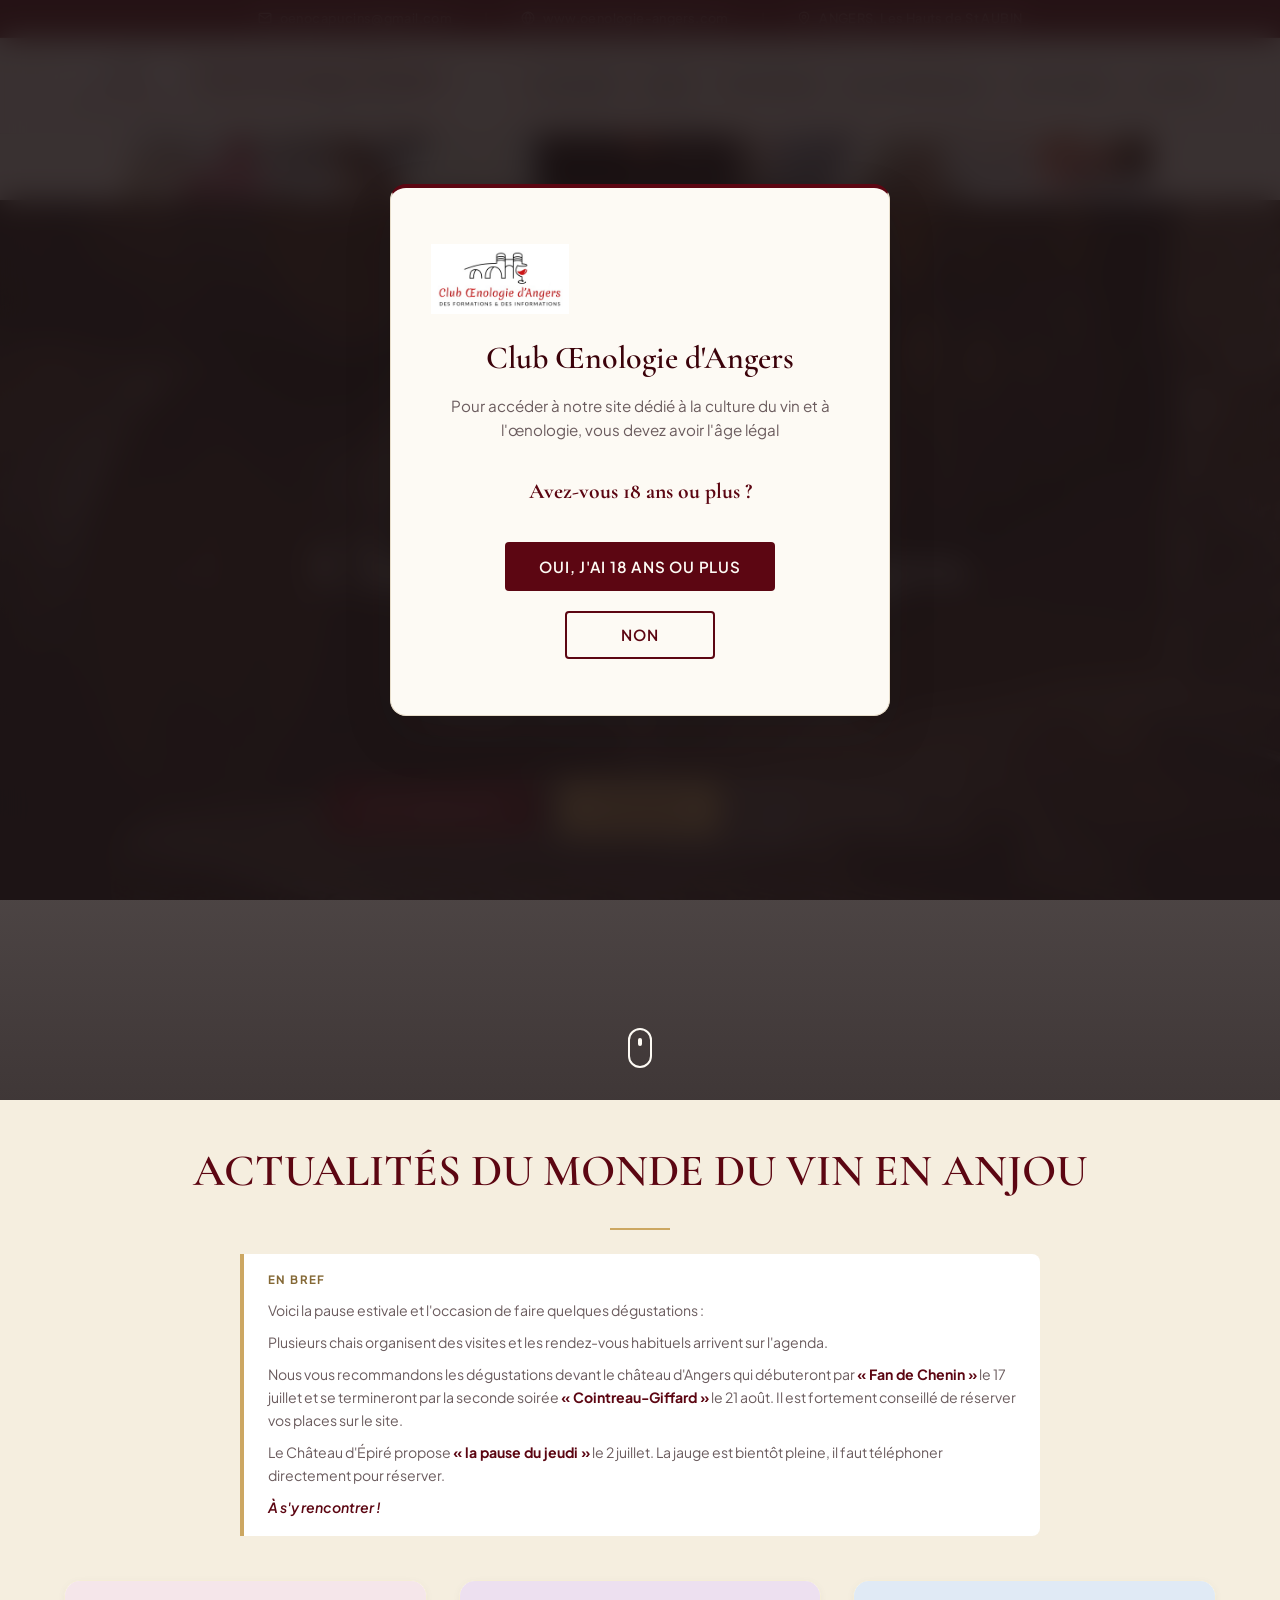
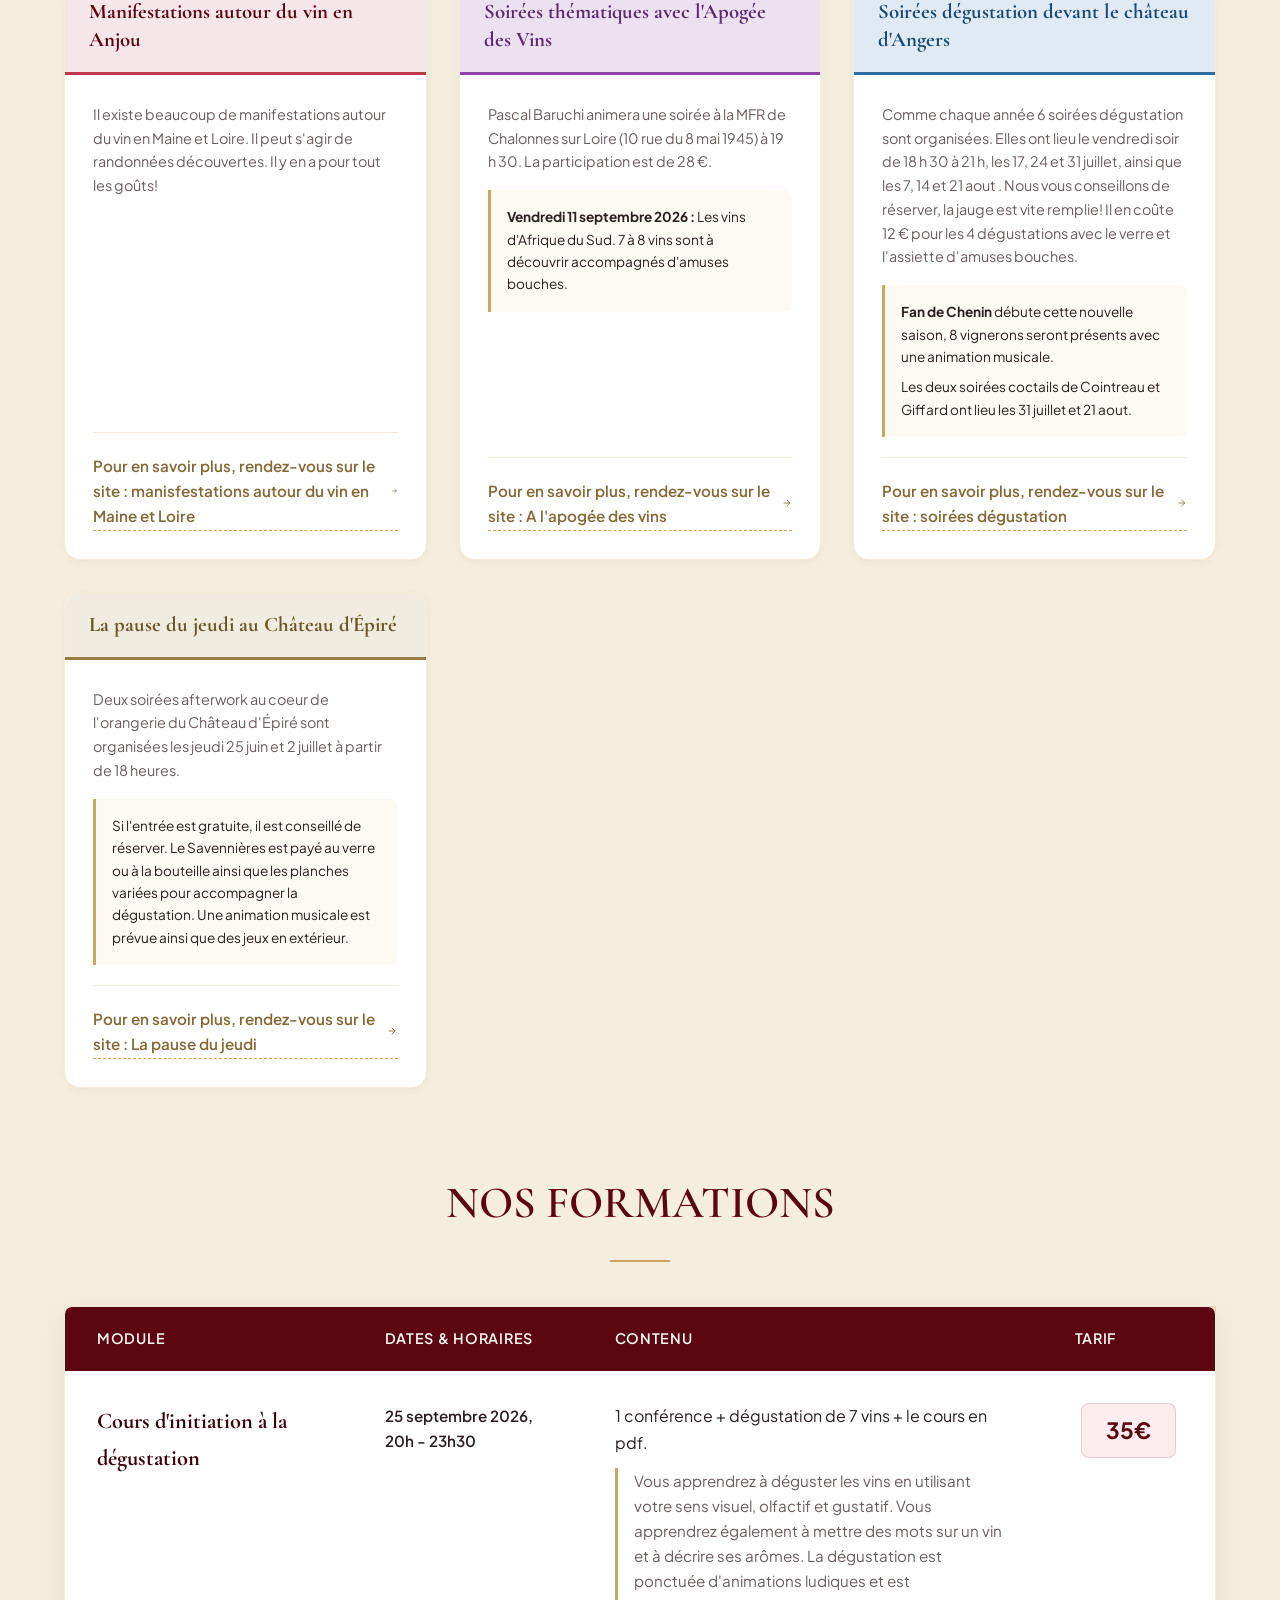
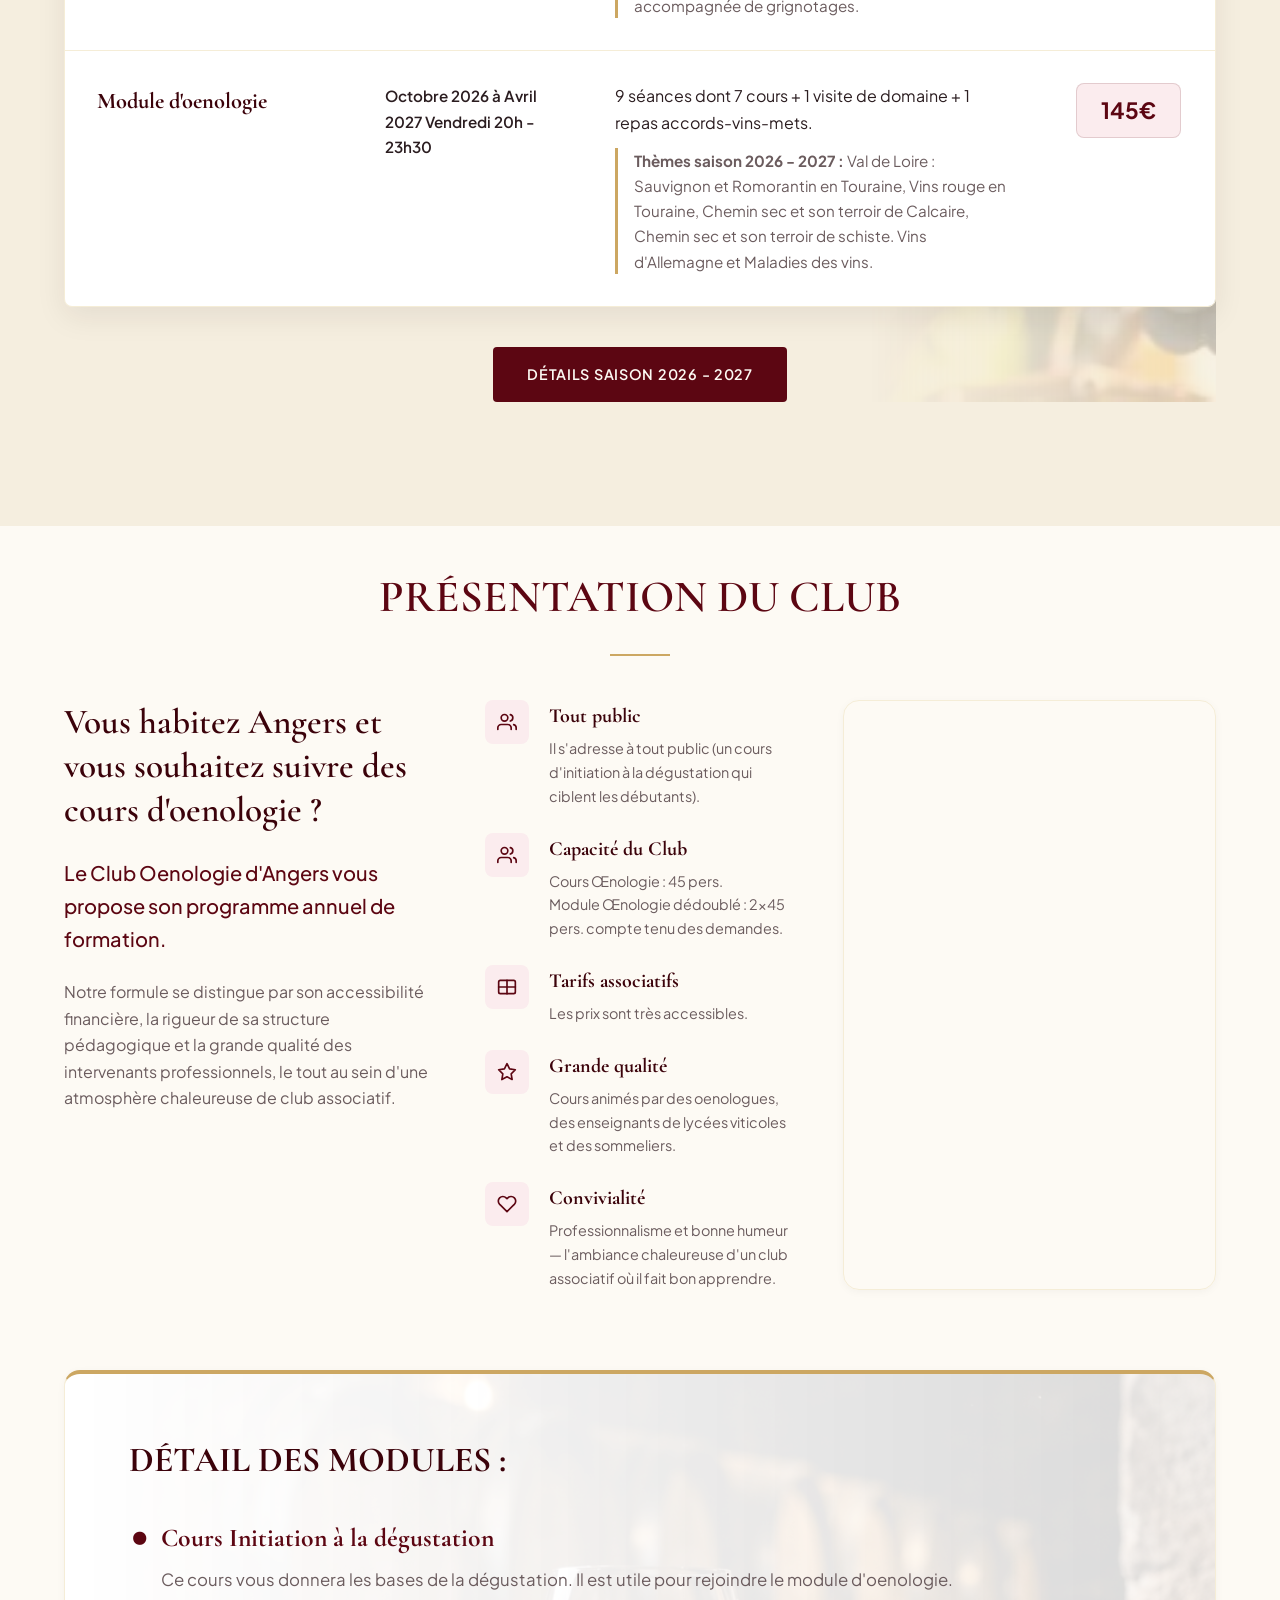
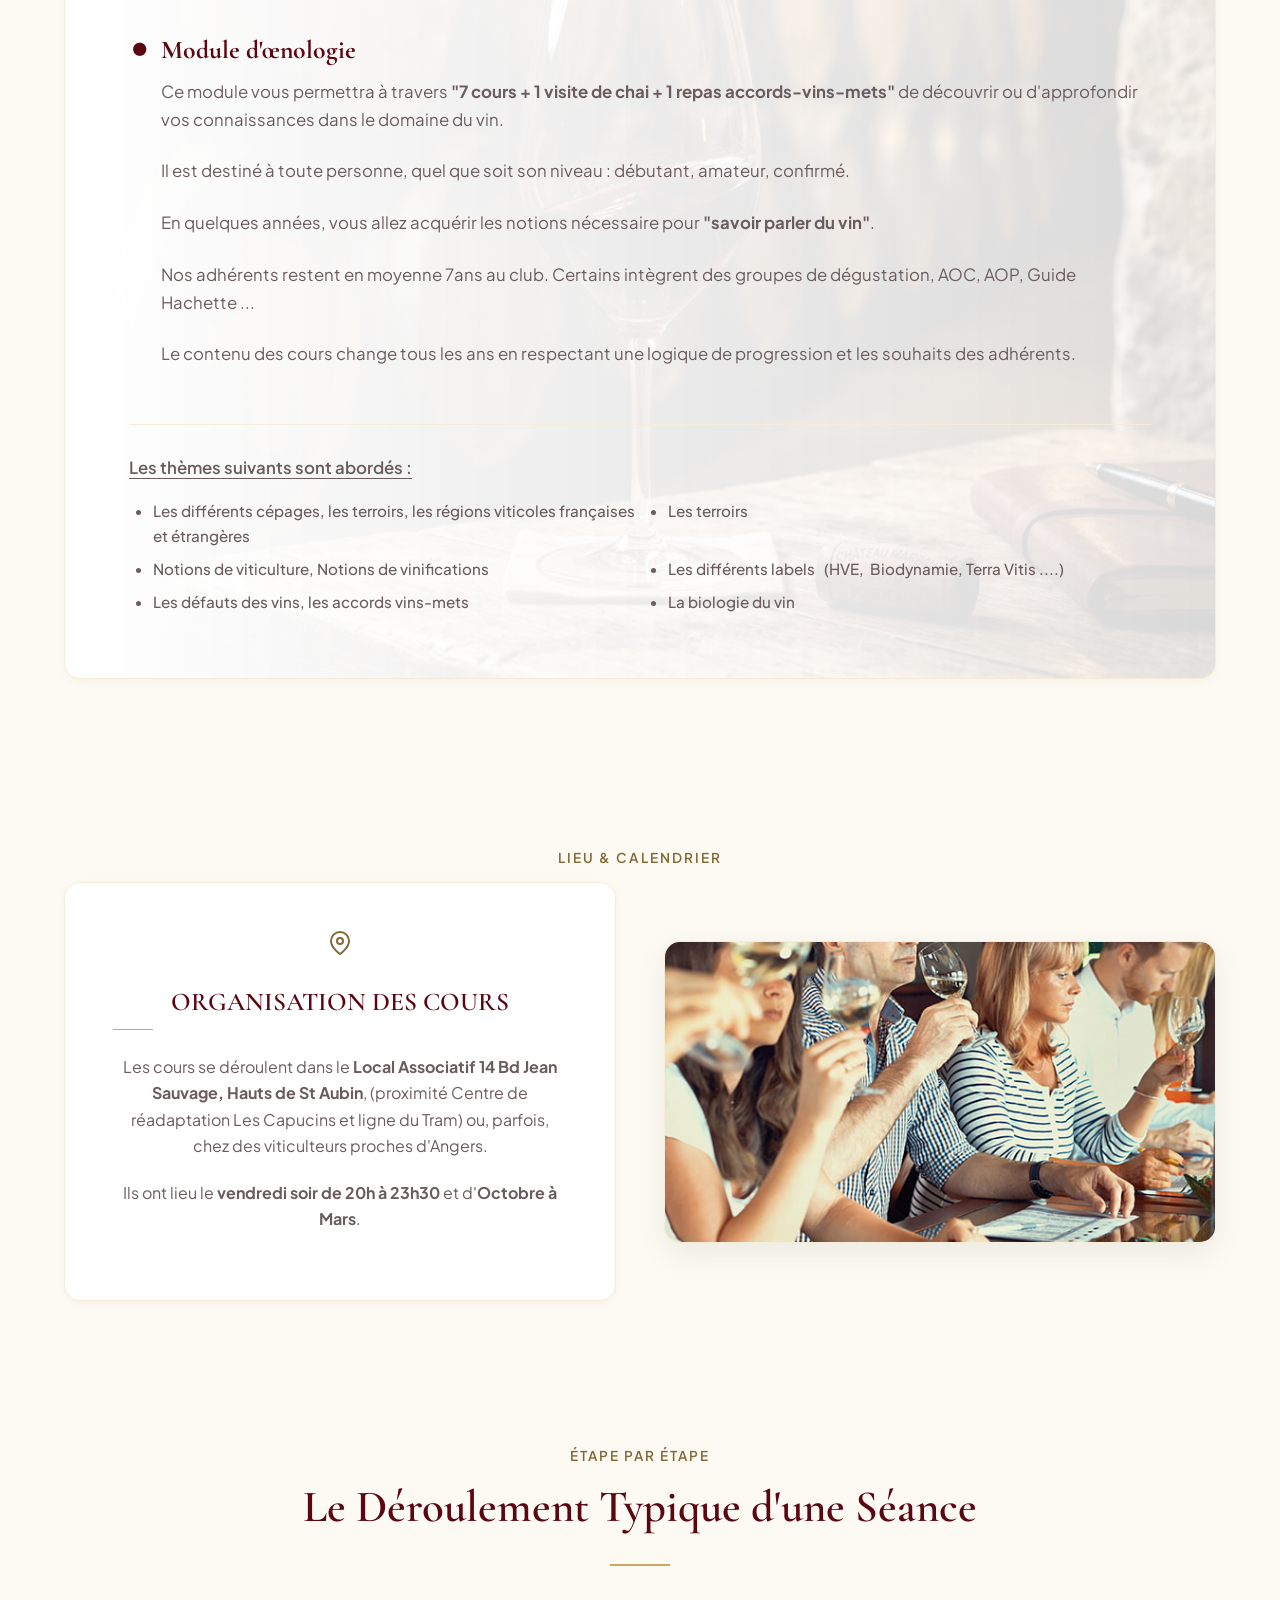
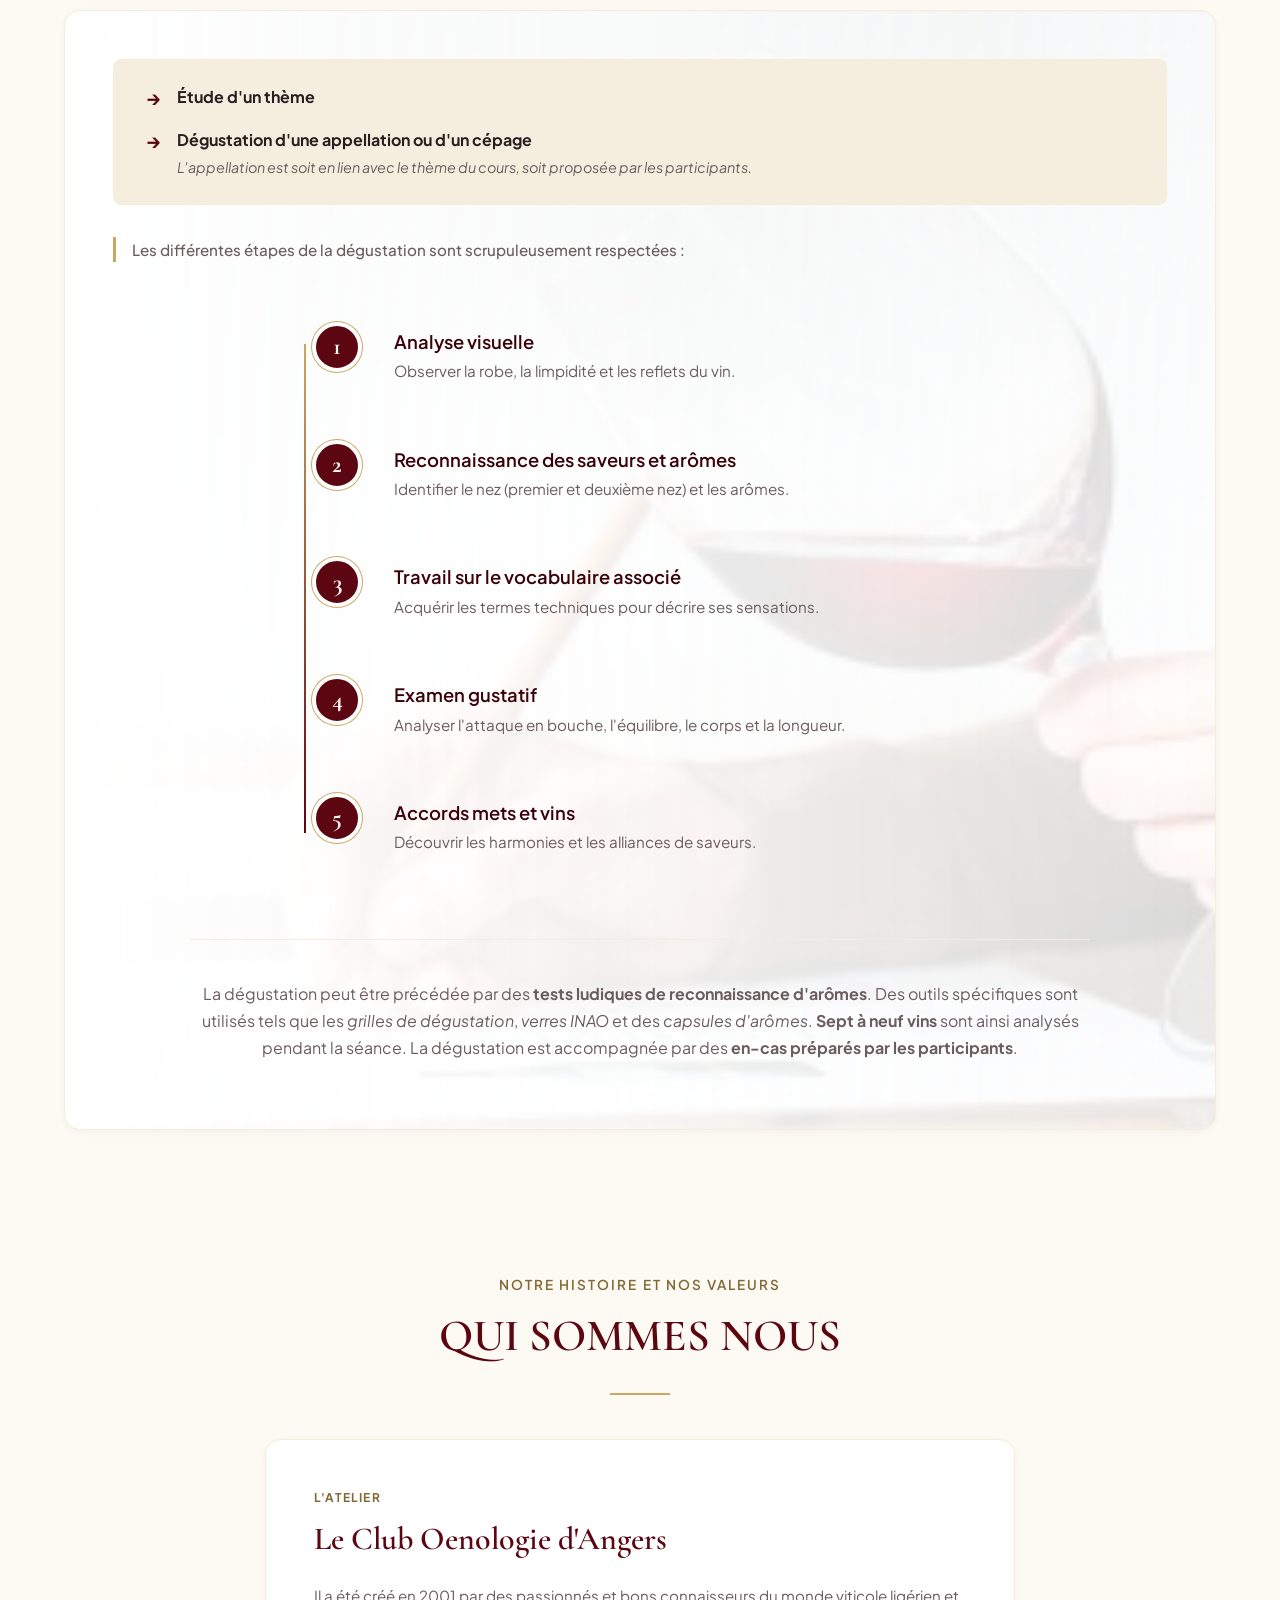
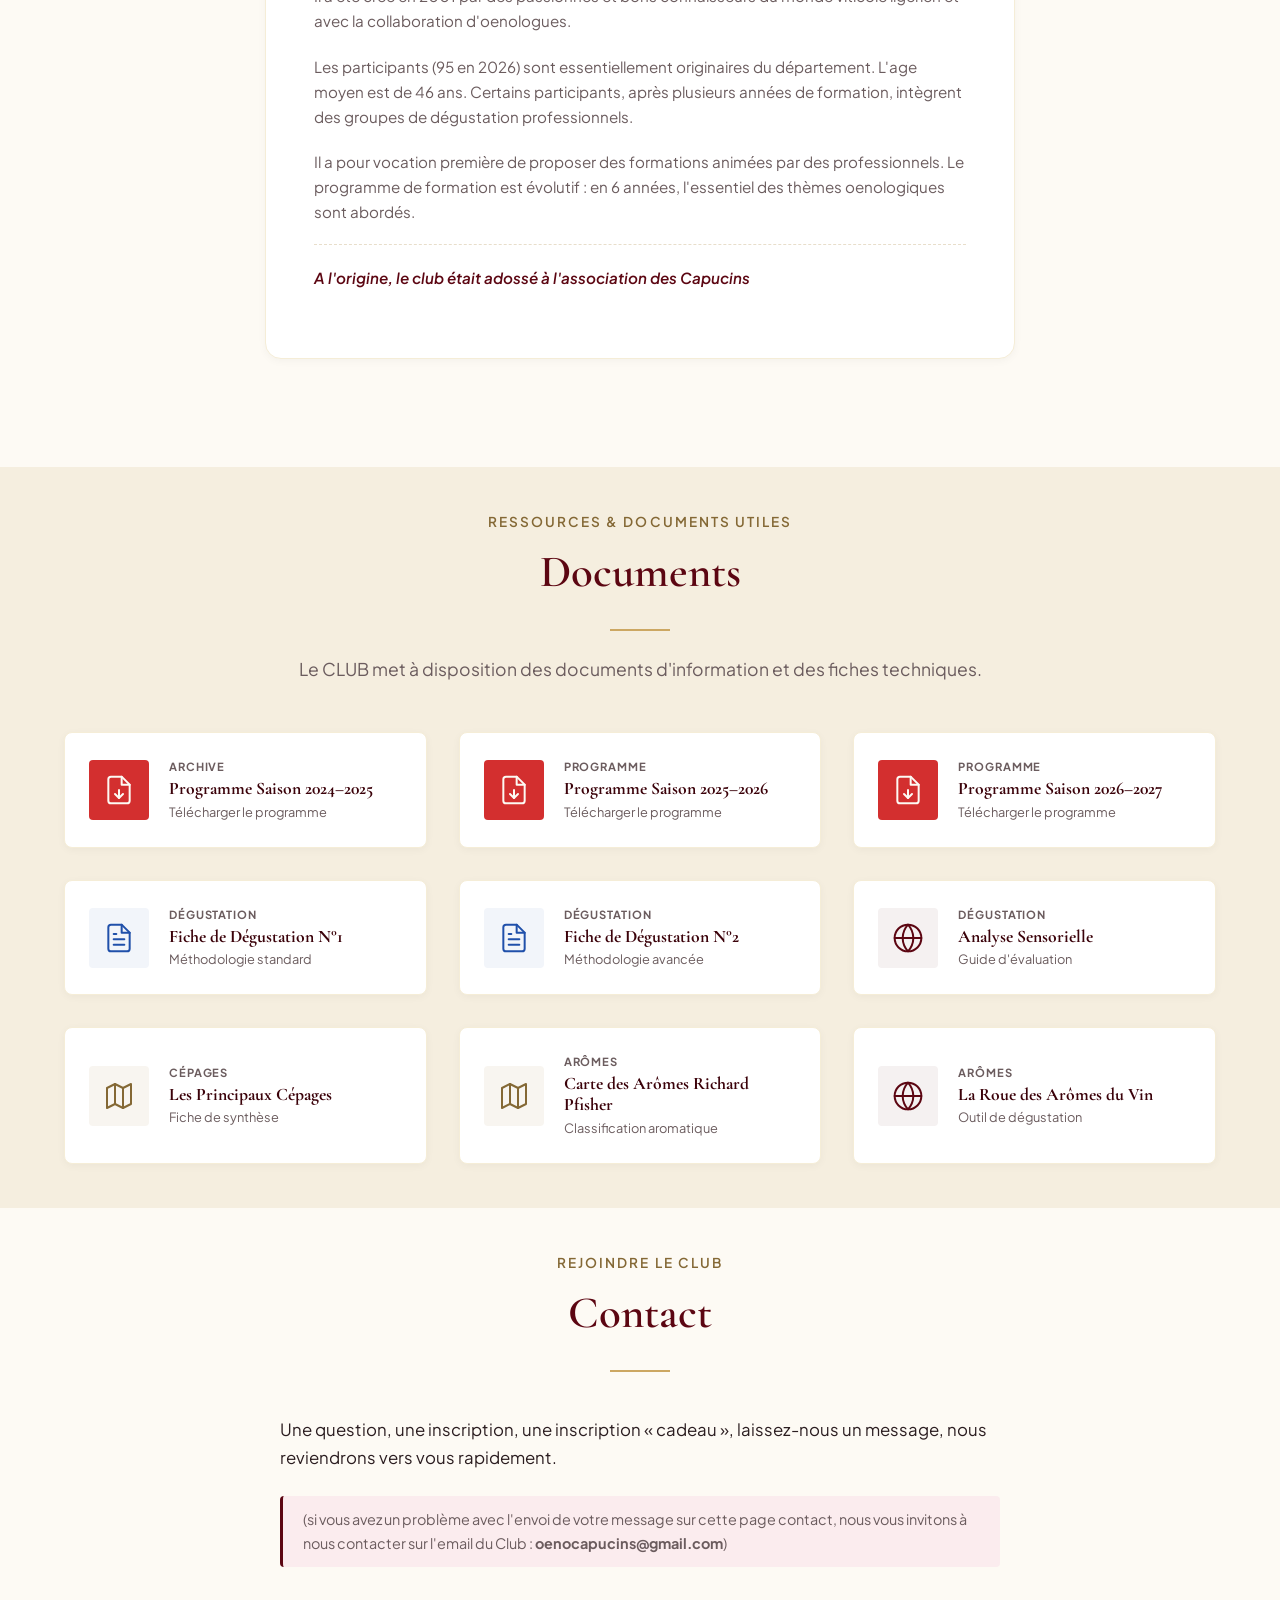
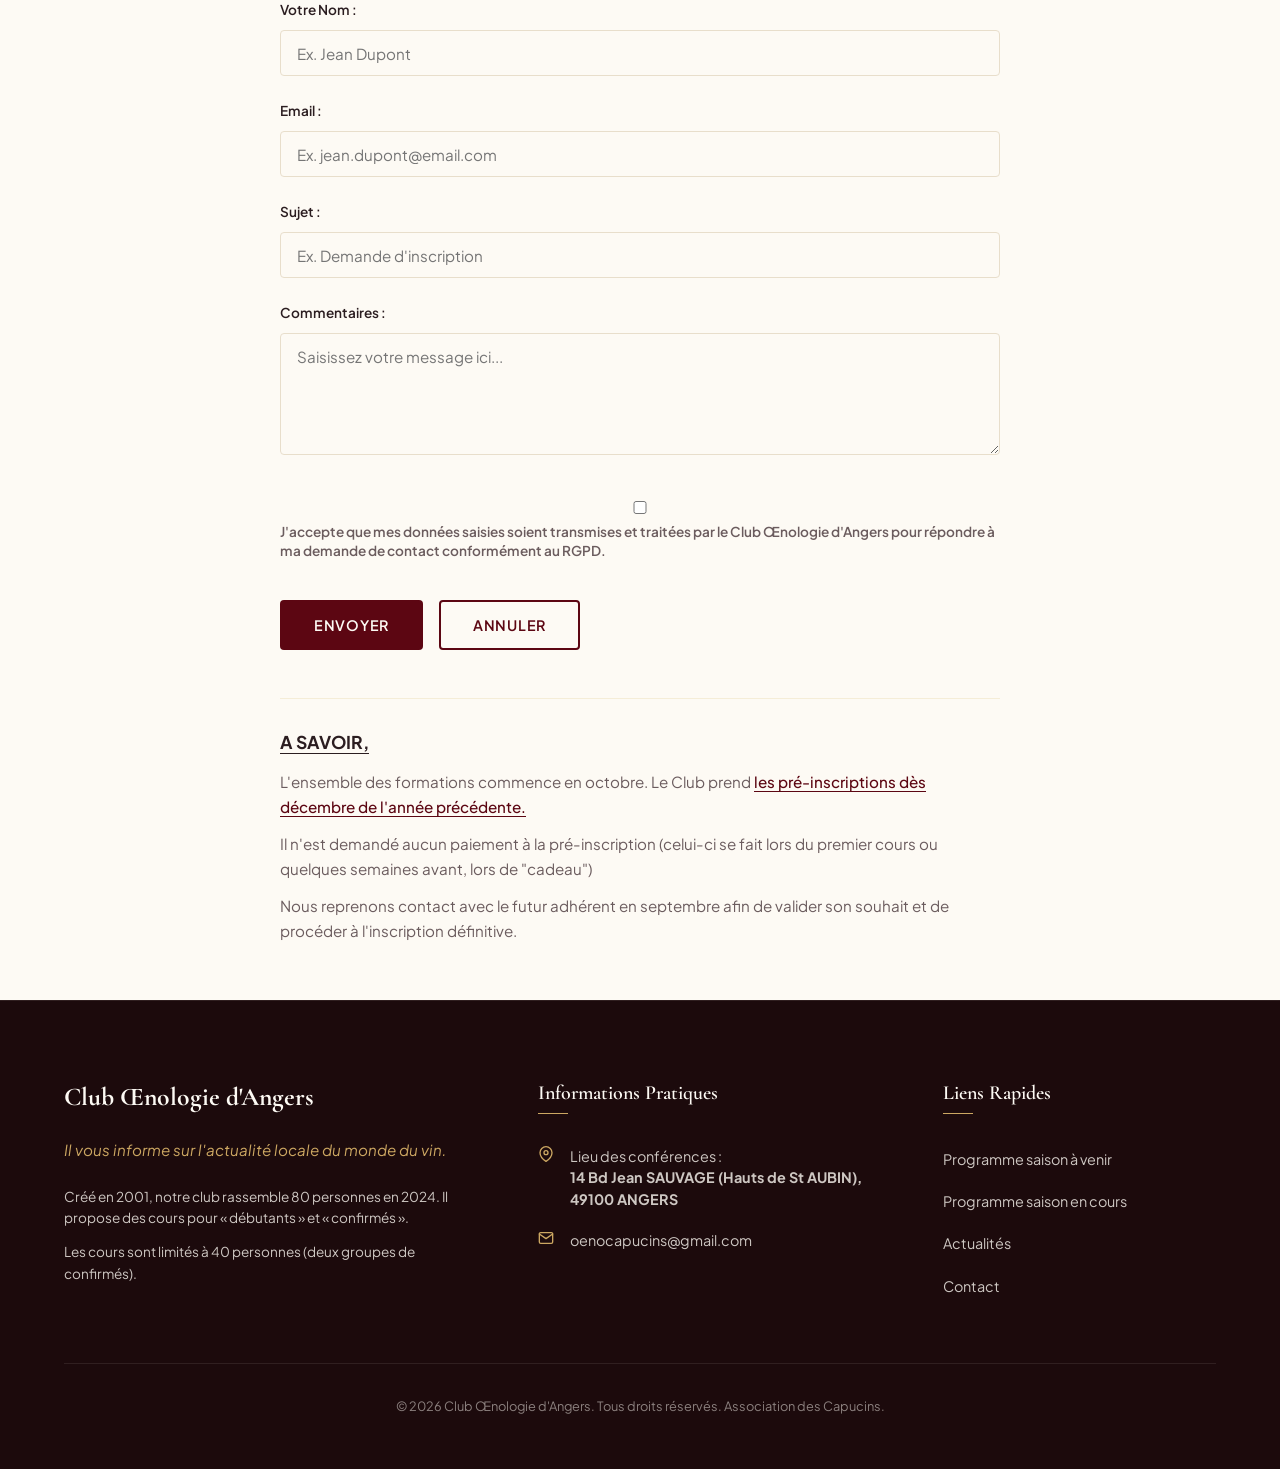
==== commit e882f7cb: "Configure mailer script, security headers, anti-spam honeypot, GDPR consent, robots.txt and sitemap." ====
--- a/index.html
+++ b/index.html
@@ -151,11 +151,9 @@
                     <div class="section-divider"></div>
                     <div class="section-en-bref">
                         <span class="en-bref-label">EN BREF</span>
-                        <p>Voici la pause estivale et l'occasion de faire quelques dégustations&nbsp;:</p>
-                        <p>Plusieurs chais organisent des visites et les rendez-vous habituels arrivent sur l'agenda.</p>
-                        <p>Nous vous recommandons les dégustations devant le château d'Angers qui débuteront par <strong>«&nbsp;Fan de Chenin&nbsp;»</strong> le 17 juillet et se termineront par la seconde soirée <strong>«&nbsp;Cointreau-Giffard&nbsp;»</strong> le 21 août. Il est fortement conseillé de réserver vos places sur le site.</p>
-                        <p>Le Château d'Épiré propose <strong>«&nbsp;la pause du jeudi&nbsp;»</strong> le 2 juillet. La jauge est bientôt pleine, il faut téléphoner directement pour réserver.</p>
-                        <p class="en-bref-signature">À s'y rencontrer&nbsp;!</p>
+                        <div id="en-bref-text-container">
+                            <!-- Chargé dynamiquement depuis actualites.html -->
+                        </div>
                     </div>
                 </div>
 
@@ -757,6 +755,16 @@
                             <textarea id="contactComments" name="comments" rows="5" required
                                 placeholder="Saisissez votre message ici..."></textarea>
                         </div>
+                        <div class="form-group" style="display:none !important;">
+                            <label for="contactWebsite">Website (Ne pas remplir si vous êtes humain) :</label>
+                            <input type="text" id="contactWebsite" name="website" autocomplete="off">
+                        </div>
+                        <div class="form-group form-rgpd" style="display: flex; align-items: flex-start; gap: 0.5rem; margin-top: 1rem;">
+                            <input type="checkbox" id="rgpdConsent" name="rgpd_consent" required style="margin-top: 0.35rem; cursor: pointer;">
+                            <label for="rgpdConsent" class="rgpd-label" style="font-size: 0.85rem; color: var(--color-text-muted); cursor: pointer; user-select: none; line-height: 1.4;">
+                                J'accepte que mes données saisies soient transmises et traitées par le Club Œnologie d'Angers pour répondre à ma demande de contact conformément au RGPD.
+                            </label>
+                        </div>
                         <div class="form-buttons">
                             <button type="submit" class="btn btn-primary" id="btnSubmit">Envoyer</button>
                             <button type="reset" class="btn btn-outline" id="btnReset">Annuler</button>
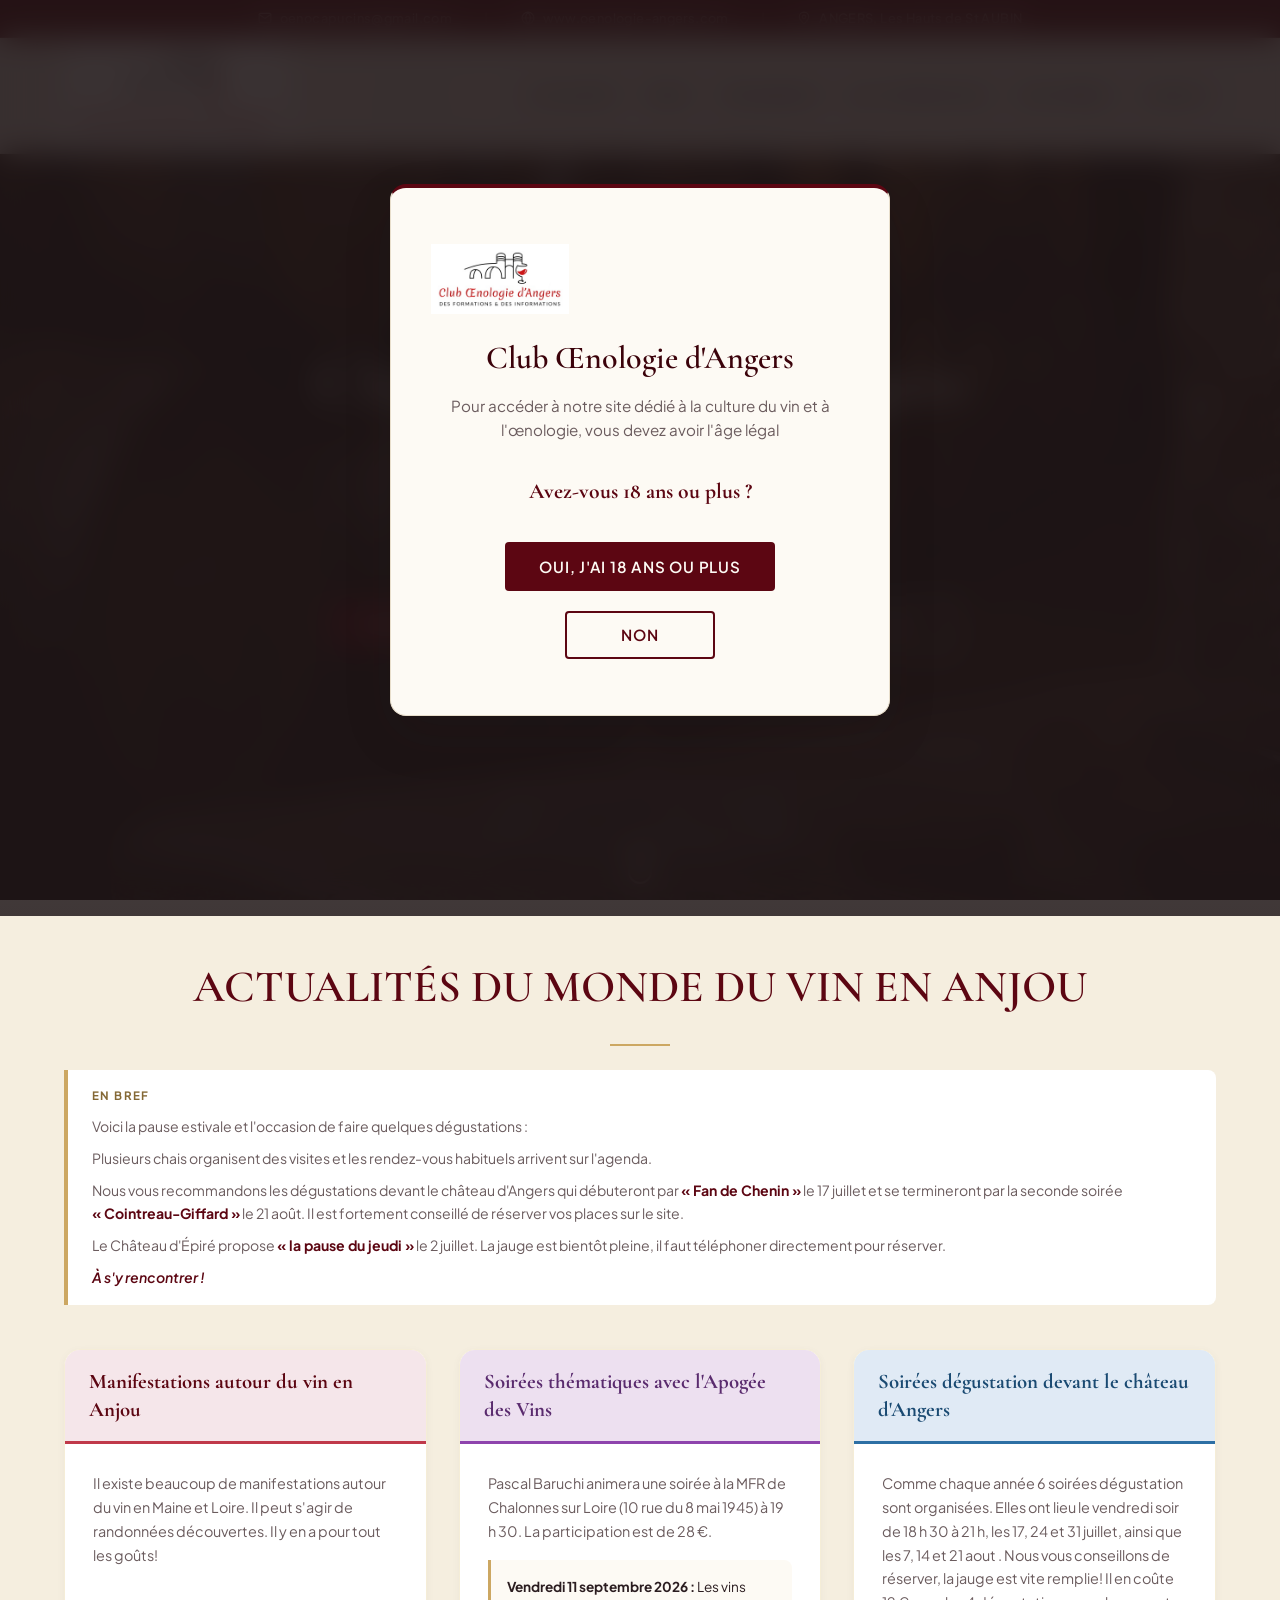
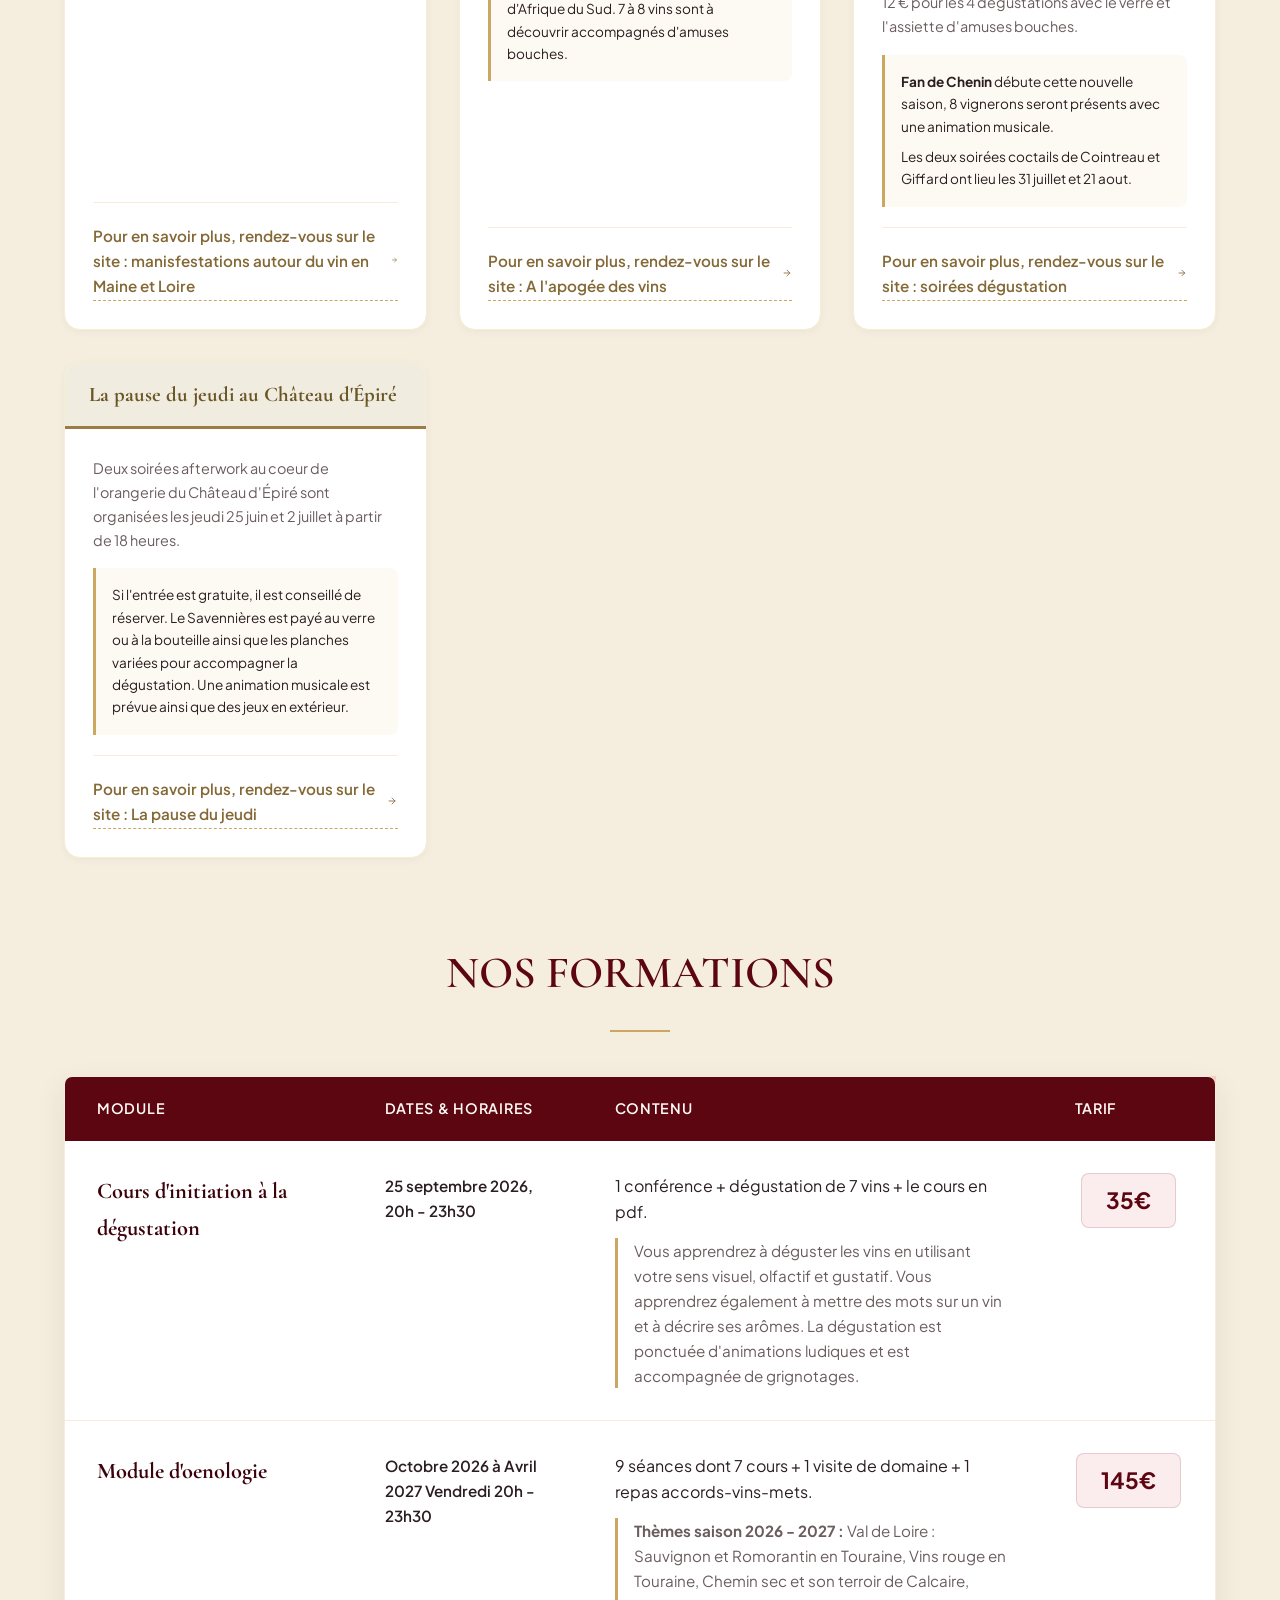
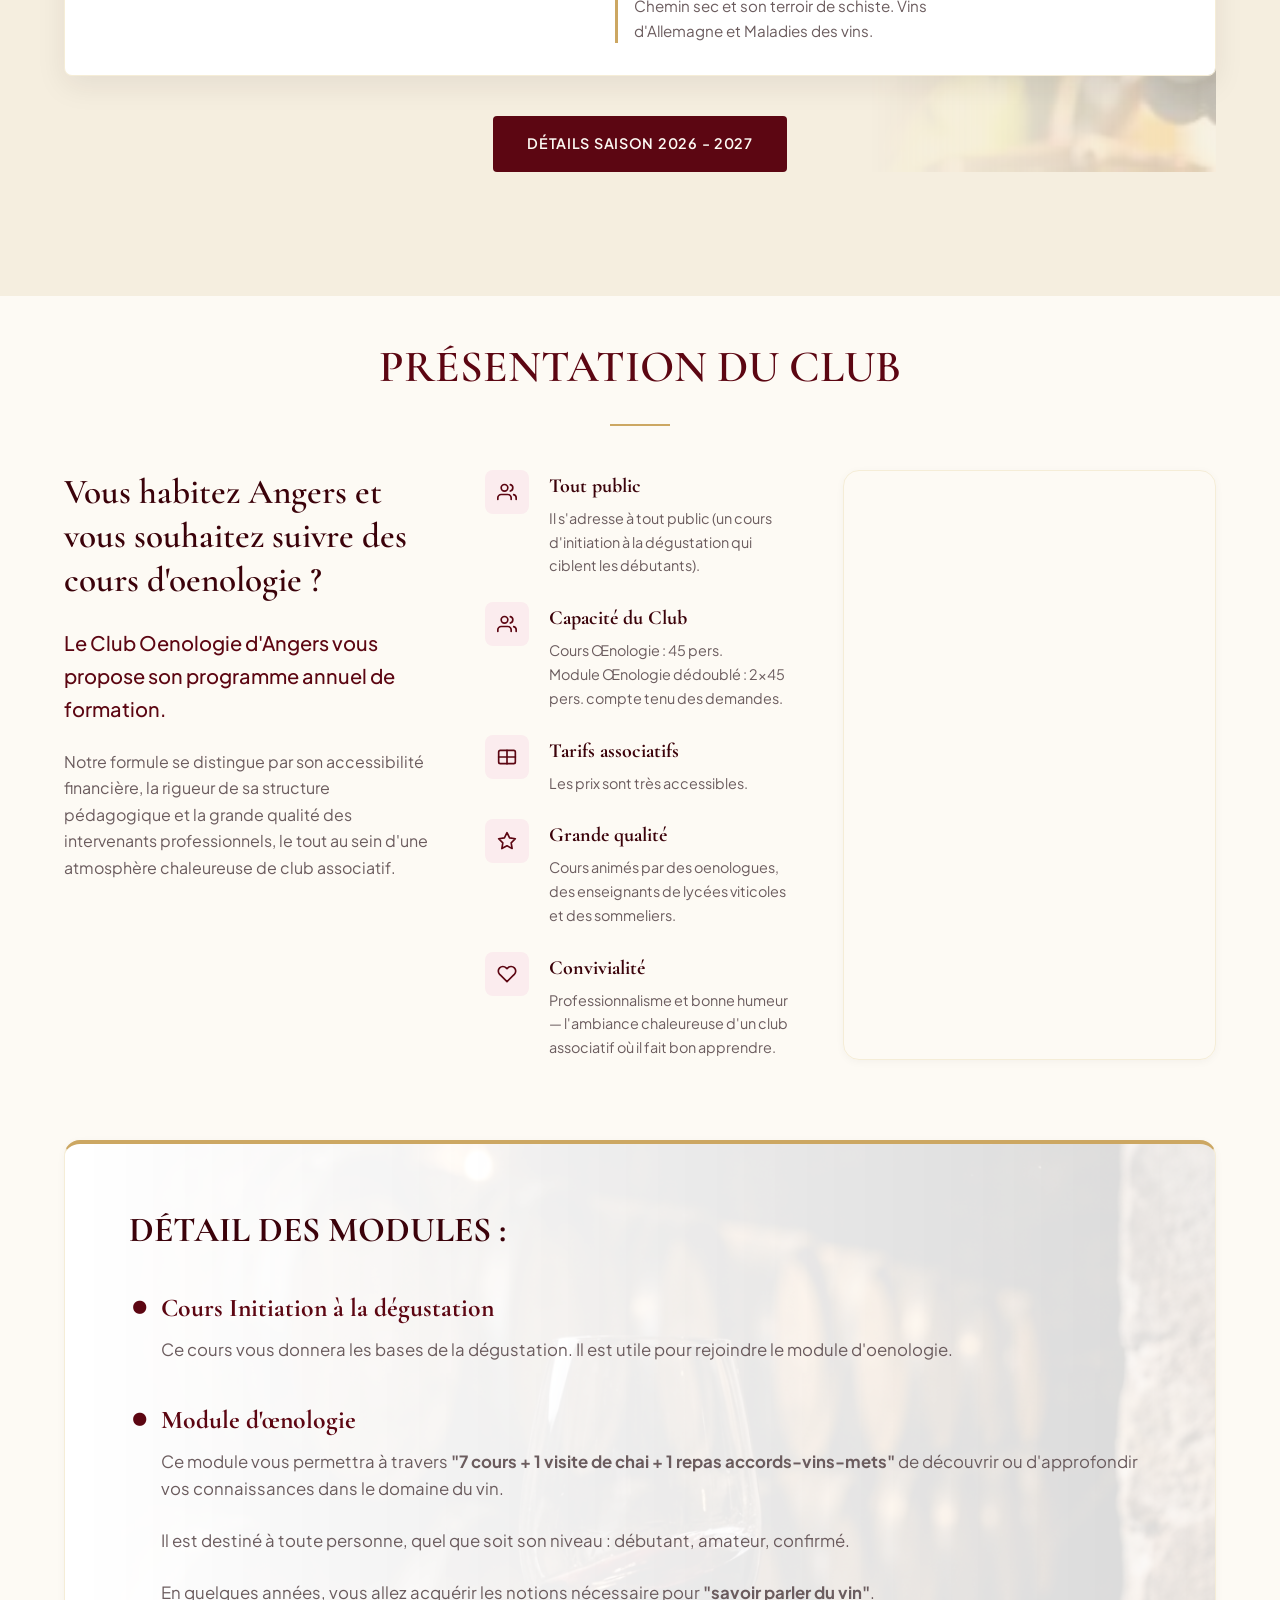
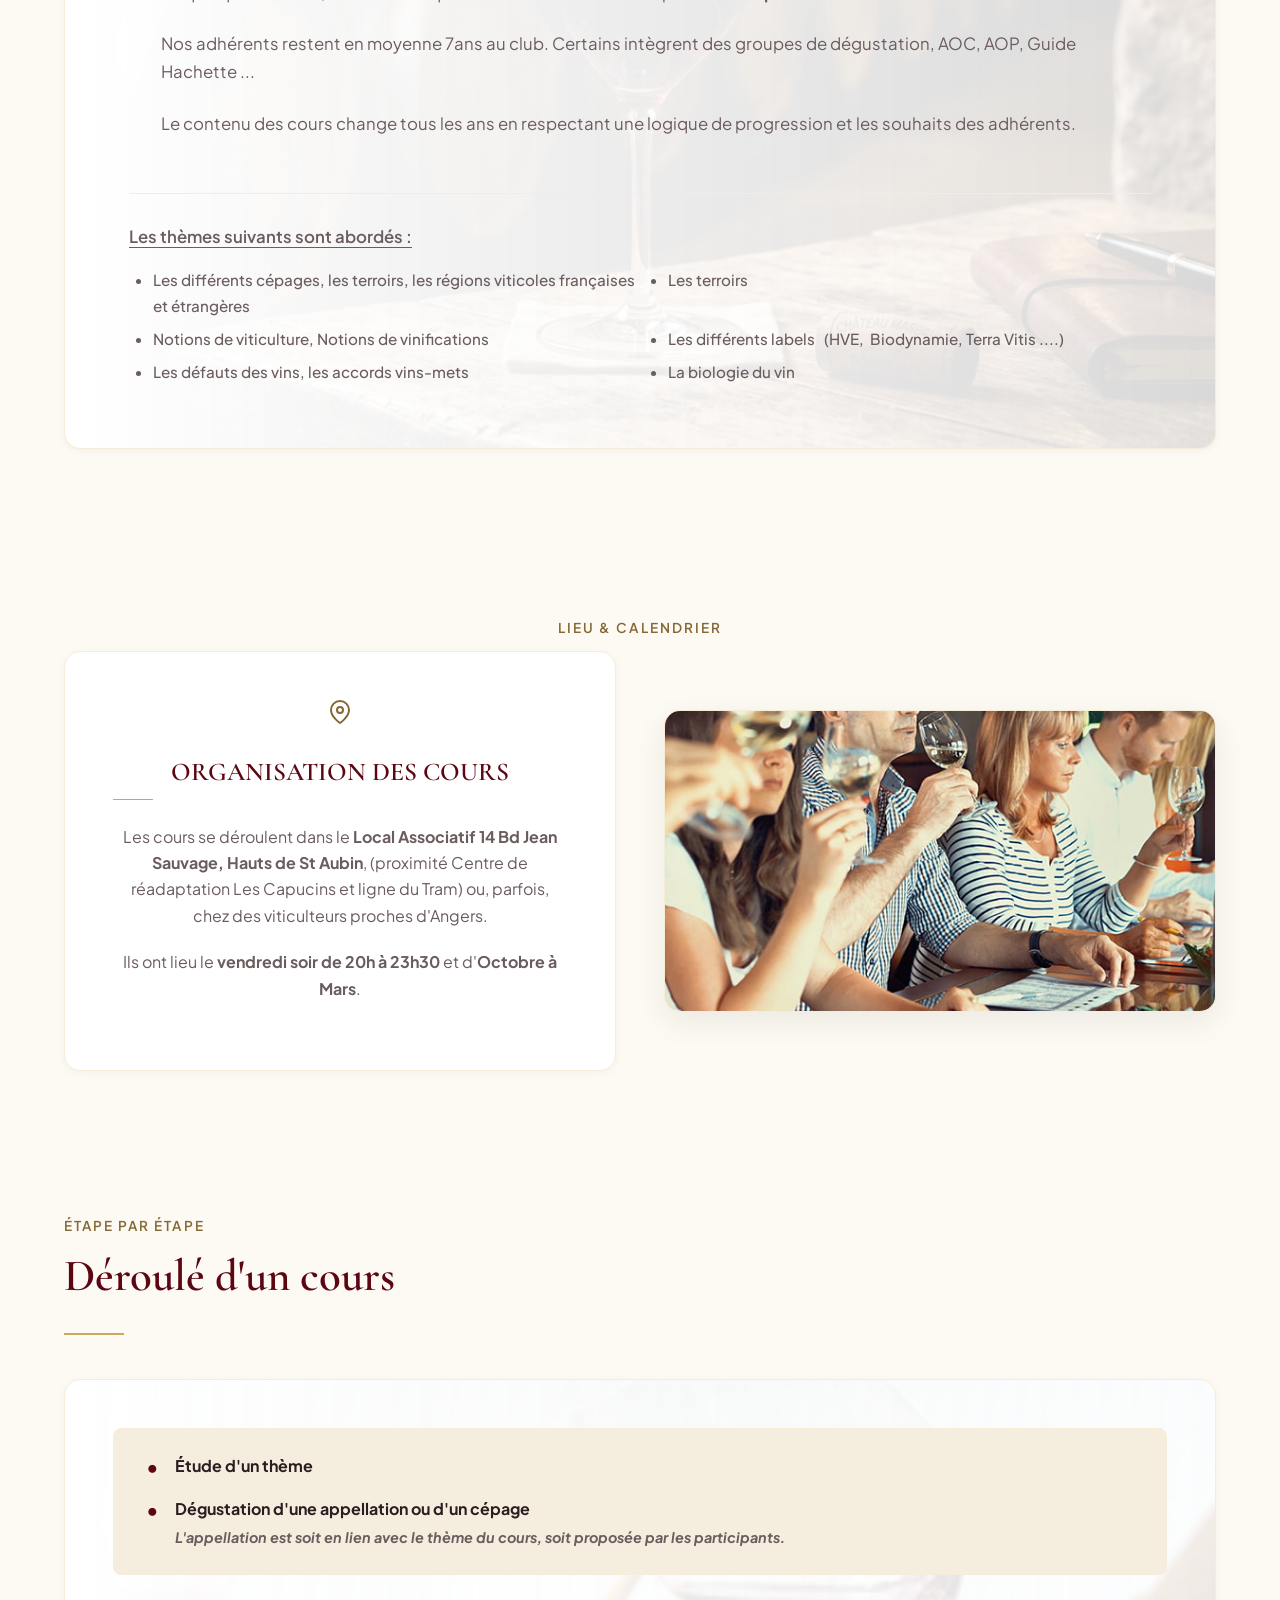
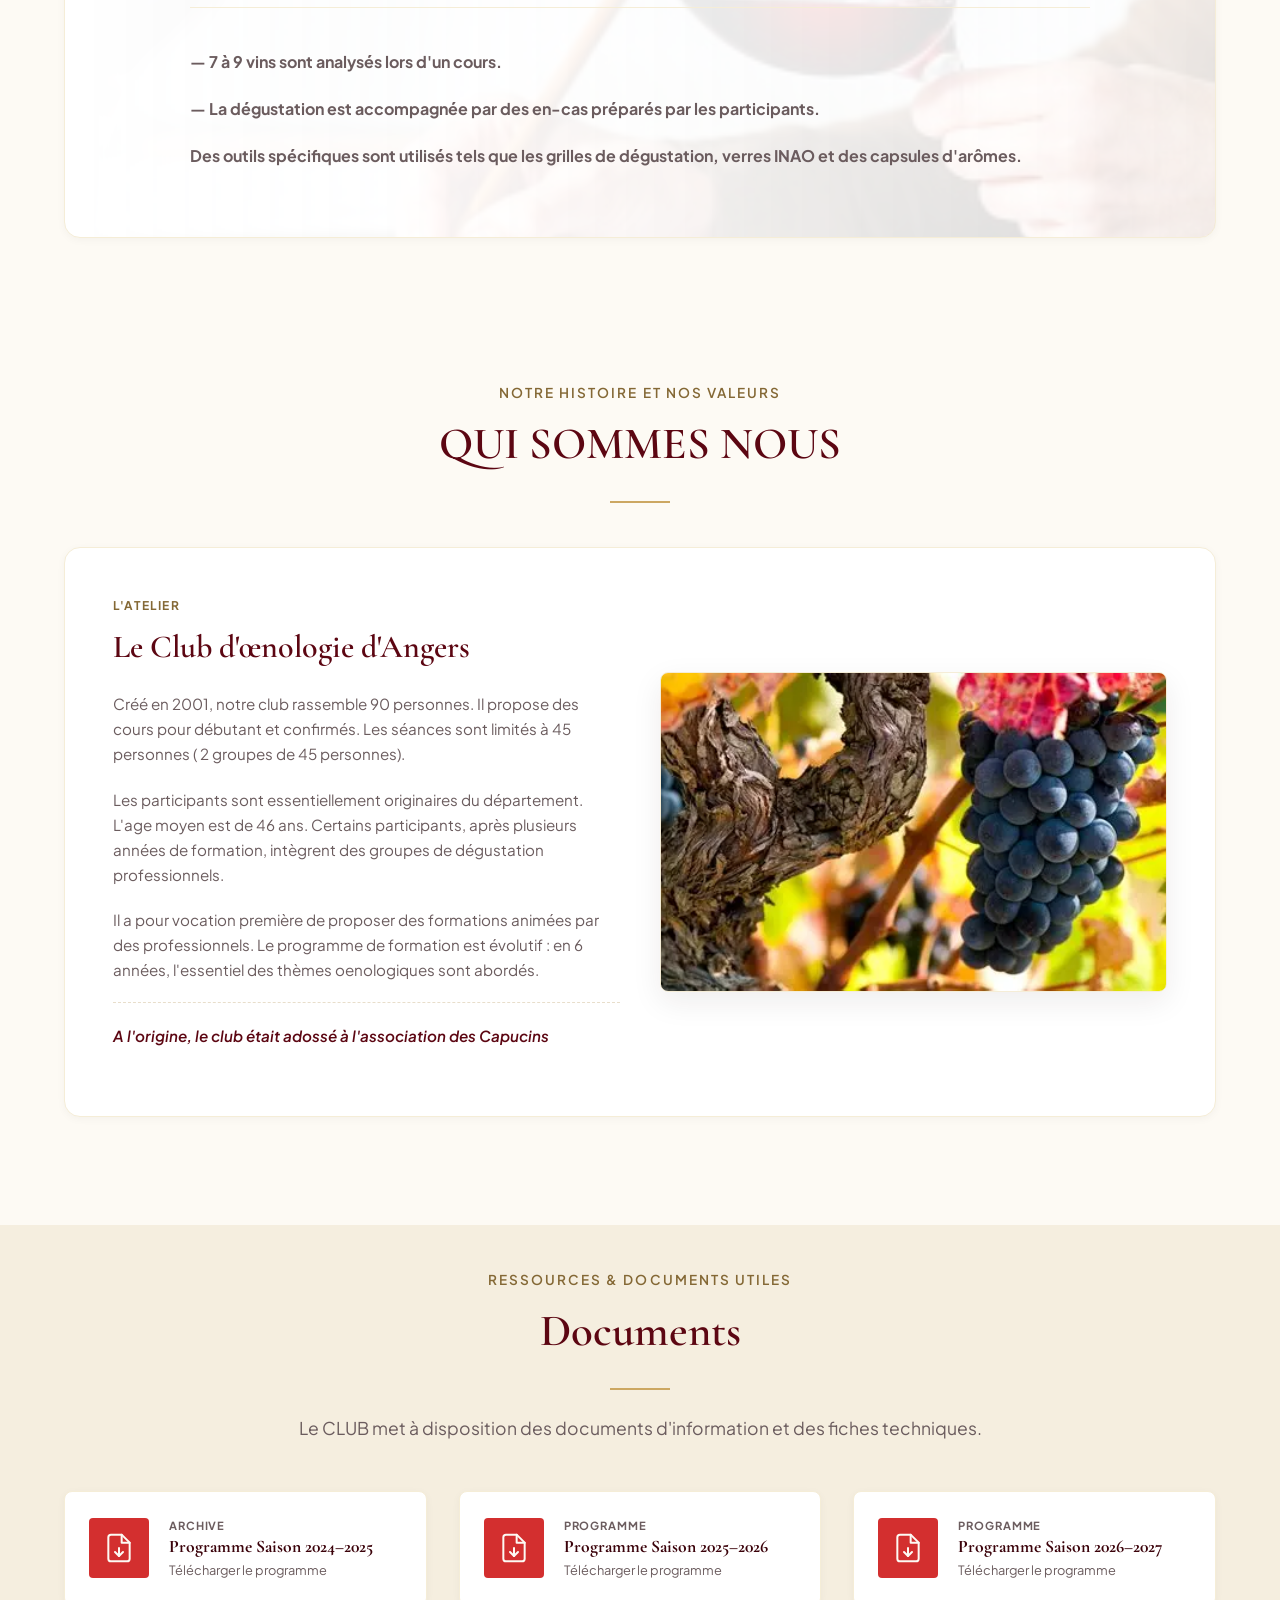
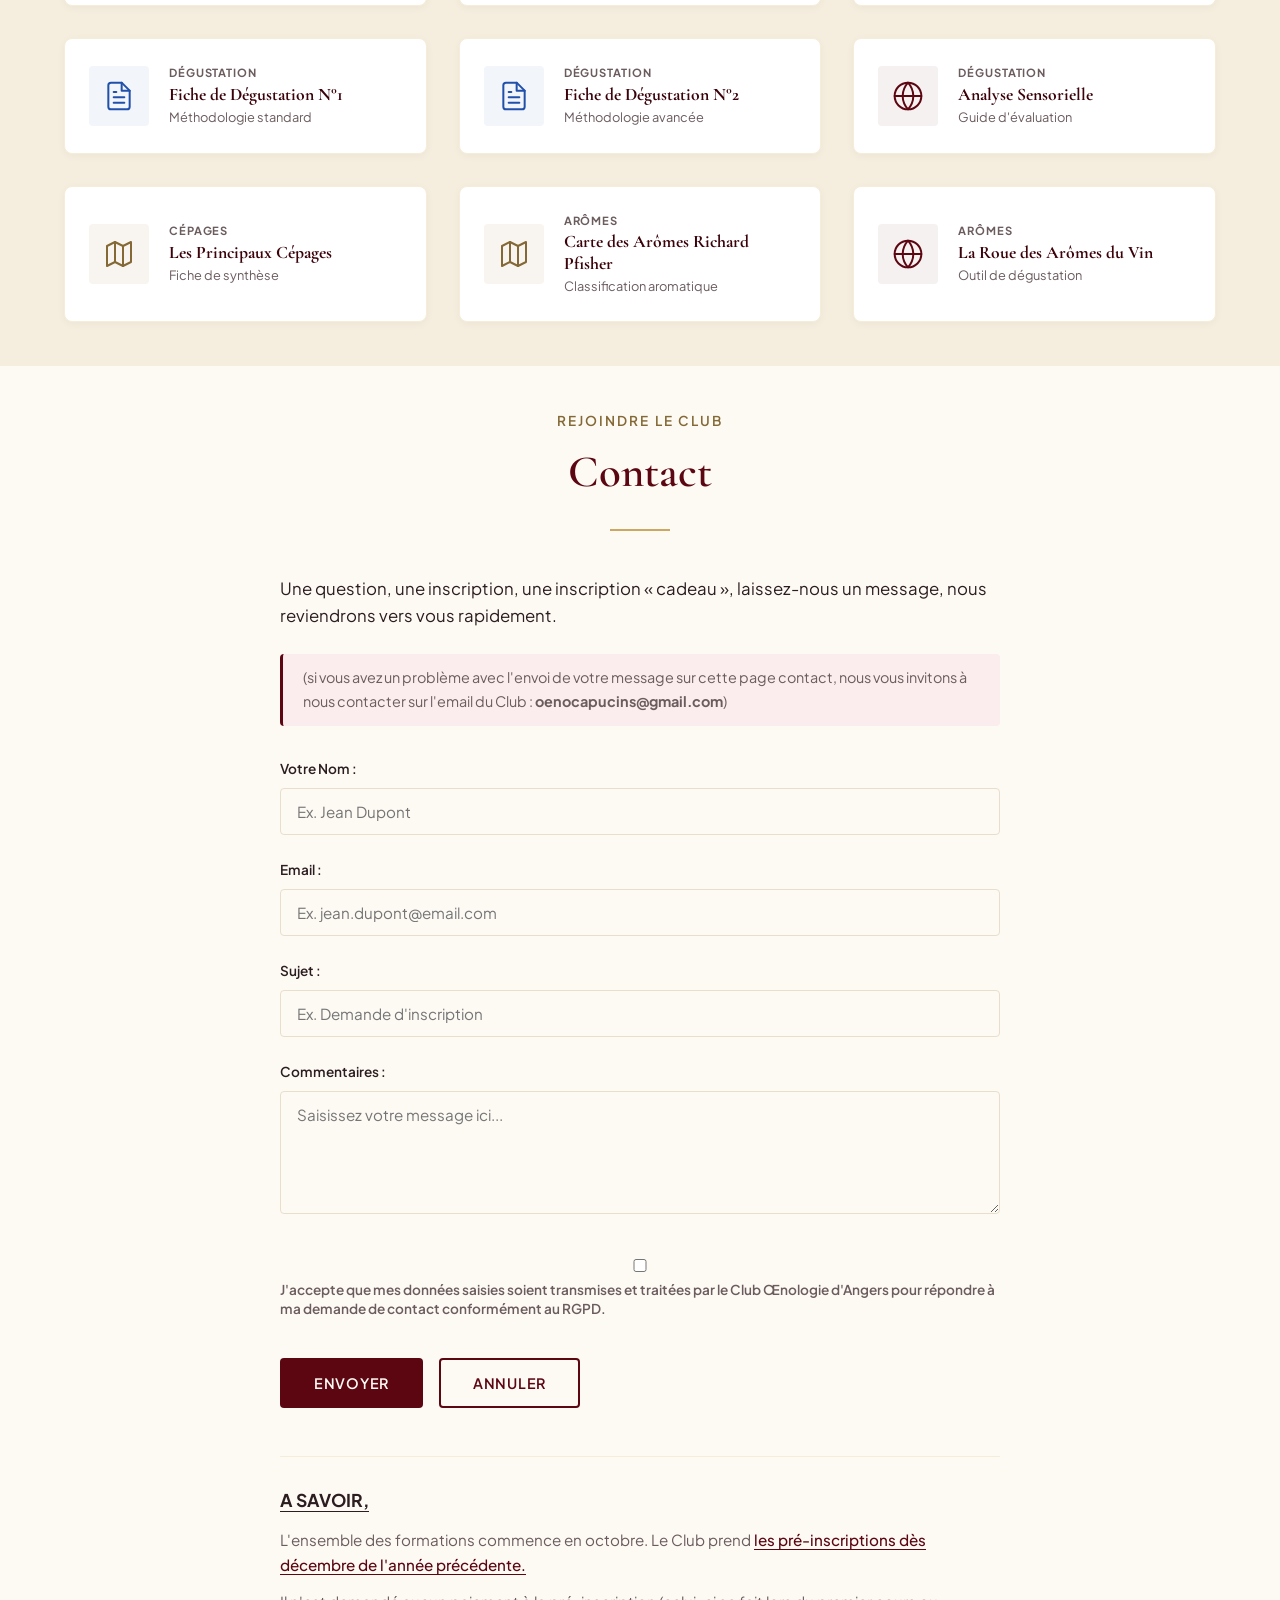
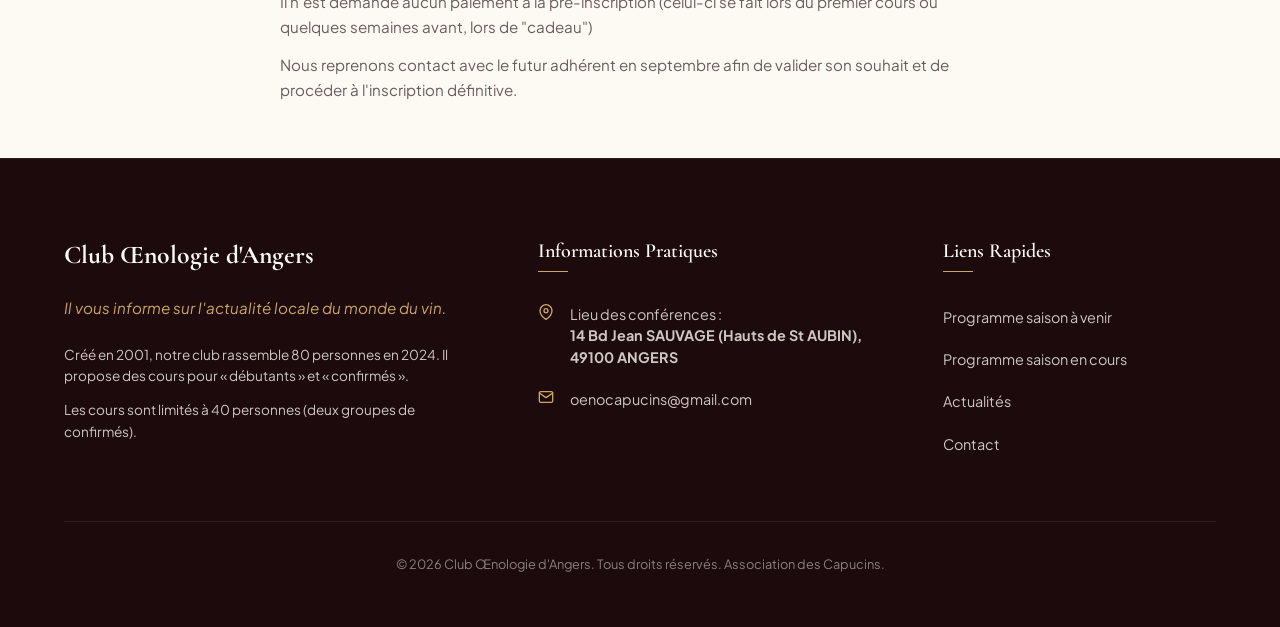
==== commit a98fe87f: "MAJ Papi" ====
--- a/index.html
+++ b/index.html
@@ -19,6 +19,36 @@
 
     <!-- Custom CSS -->
     <link rel="stylesheet" href="style.css?v=1.3">
+
+    <!-- Open Graph / Facebook (Partage réseaux sociaux) -->
+    <meta property="og:type" content="website">
+    <meta property="og:url" content="http://www.oenologie-angers.com/">
+    <meta property="og:title" content="Club Œnologie d'Angers - Cours pour amateurs de vins">
+    <meta property="og:description"
+        content="Découvrez le Club Œnologie d'Angers. Cours d'initiation et d'œnologie pour amateurs de vins, dégustations et animations conviviales à Angers.">
+    <meta property="og:image" content="http://www.oenologie-angers.com/images/logo.png">
+
+    <!-- Données structurées Schema.org pour Google (SEO Local) -->
+    <script type="application/ld+json">
+    {
+      "@context": "https://schema.org",
+      "@type": "LocalBusiness",
+      "name": "Club Œnologie d'Angers",
+      "image": "http://www.oenologie-angers.com/images/logo.png",
+      "@id": "http://www.oenologie-angers.com/#club",
+      "url": "http://www.oenologie-angers.com/",
+      "telephone": "",
+      "address": {
+        "@type": "PostalAddress",
+        "streetAddress": "14 Bd Jean SAUVAGE, Les Hauts de St AUBIN",
+        "addressLocality": "Angers",
+        "postalCode": "49100",
+        "addressCountry": "FR"
+      },
+      "priceRange": "$$",
+      "description": "Découvrez le Club Œnologie d'Angers. Cours d'initiation à la dégustation et d'œnologie pour amateurs de vins, dégustations, visites de chais et animations conviviales à Angers."
+    }
+    </script>
 </head>
 
 <body>
@@ -80,10 +110,6 @@
                     <div class="logo-wrapper">
                         <img src="images/logo.png" alt="Logo Club Œnologie" class="logo-img"
                             onerror="this.style.display='none'">
-                        <div class="logo-text">
-                            <span class="logo-title">Club Œnologie d'Angers</span>
-                            <span class="logo-subtitle">Cours pour amateurs de vins</span>
-                        </div>
                     </div>
                 </a>
             </div>
@@ -425,85 +451,41 @@
                 </div>
         </section>
 
-        <!-- Déroulement d'une Séance (vertical) -->
+        <!-- Déroulement d'une Séance -->
         <section class="section-deroulement" id="deroulement">
             <div class="container">
                 <div class="section-header animate-on-scroll">
                     <span class="section-subtitle">Étape par étape</span>
-                    <h2 class="section-title">Le Déroulement Typique d'une Séance</h2>
+                    <h2 class="section-title">Déroulé d'un cours</h2>
                     <div class="section-divider"></div>
                 </div>
 
                 <div class="tasting-steps-section animate-on-scroll">
                     <div class="section-fade-bg seance-bg"></div>
 
-                    <!-- Introduction : déroulement type -->
                     <div class="seance-intro-block">
                         <ul class="seance-intro-list">
                             <li>
-                                <span class="seance-bullet">→</span>
+                                <span class="seance-bullet">•</span>
                                 <span><strong>Étude d'un thème</strong></span>
                             </li>
                             <li>
-                                <span class="seance-bullet">→</span>
+                                <span class="seance-bullet">•</span>
                                 <span><strong>Dégustation d'une appellation ou d'un cépage</strong><br>
-                                    <em class="seance-note">L'appellation est soit en lien avec le thème du cours, soit
-                                        proposée par les participants.</em></span>
+                                    <strong><em class="seance-note">L'appellation est soit en lien avec le thème du cours, soit proposée par les participants.</em></strong></span>
                             </li>
                         </ul>
                     </div>
 
-                    <p class="tasting-steps-intro">Les différentes étapes de la dégustation sont scrupuleusement
-                        respectées :</p>
-
-                    <div class="tasting-steps-vertical">
-                        <div class="step-box-v">
-                            <div class="sb-num">1</div>
-                            <div class="step-v-content">
-                                <h5>Analyse visuelle</h5>
-                                <p>Observer la robe, la limpidité et les reflets du vin.</p>
-                            </div>
-                        </div>
-                        <div class="step-box-v">
-                            <div class="sb-num">2</div>
-                            <div class="step-v-content">
-                                <h5>Reconnaissance des saveurs et arômes</h5>
-                                <p>Identifier le nez (premier et deuxième nez) et les arômes.</p>
-                            </div>
-                        </div>
-                        <div class="step-box-v">
-                            <div class="sb-num">3</div>
-                            <div class="step-v-content">
-                                <h5>Travail sur le vocabulaire associé</h5>
-                                <p>Acquérir les termes techniques pour décrire ses sensations.</p>
-                            </div>
-                        </div>
-                        <div class="step-box-v">
-                            <div class="sb-num">4</div>
-                            <div class="step-v-content">
-                                <h5>Examen gustatif</h5>
-                                <p>Analyser l'attaque en bouche, l'équilibre, le corps et la longueur.</p>
-                            </div>
-                        </div>
-                        <div class="step-box-v">
-                            <div class="sb-num">5</div>
-                            <div class="step-v-content">
-                                <h5>Accords mets et vins</h5>
-                                <p>Découvrir les harmonies et les alliances de saveurs.</p>
-                            </div>
-                        </div>
-                    </div>
-
                     <div class="tasting-additional-details">
-                        <p>La dégustation peut être précédée par des <strong>tests ludiques de reconnaissance
-                                d'arômes</strong>. Des outils spécifiques sont utilisés tels que les <em>grilles de
-                                dégustation</em>, <em>verres INAO</em> et des <em>capsules d'arômes</em>. <strong>Sept à
-                                neuf vins</strong> sont ainsi analysés pendant la séance. La dégustation est accompagnée
-                            par des <strong>en-cas préparés par les participants</strong>.</p>
+                        <p><strong>— 7 à 9 vins sont analysés lors d'un cours.</strong></p>
+                        <p><strong>— La dégustation est accompagnée par des en-cas préparés par les participants.</strong></p>
+                        <p><strong>Des outils spécifiques sont utilisés tels que les grilles de dégustation, verres INAO et des capsules d'arômes.</strong></p>
                     </div>
                 </div>
             </div>
         </section>
+
 
 
         <!-- Section Qui Sommes Nous -->
@@ -516,19 +498,32 @@
                 </div>
                 <div class="qsn-grid">
                     <div class="qsn-card club-card animate-on-scroll">
-                        <div class="qsn-card-badge">L'atelier</div>
-                        <h3>Le Club Oenologie d'Angers</h3>
-                        <div class="qsn-card-body">
-                            <p>Il a été créé en 2001 par des passionnés et bons connaisseurs du monde viticole ligérien
-                                et avec la collaboration d'oenologues.</p>
-                            <p>Les participants (95 en 2026) sont essentiellement originaires du département. L'age
-                                moyen est de 46 ans. Certains participants, après plusieurs années de formation,
-                                intègrent des groupes de dégustation professionnels.</p>
-                            <p>Il a pour vocation première de proposer des formations animées par des professionnels. Le
-                                programme de formation est évolutif : en 6 années, l'essentiel des thèmes oenologiques
-                                sont abordés.</p>
-                            <p class="tagline-capucins">A l'origine, le club était adossé à l'association des Capucins
-                            </p>
+                        <div class="qsn-card-inner">
+                            <div class="qsn-card-text">
+                                <div class="qsn-card-badge">L'atelier</div>
+                                <h3>Le Club d'œnologie d'Angers</h3>
+                                <div class="qsn-card-body">
+                                    <p>Créé en 2001, notre club rassemble 90 personnes. Il propose des cours pour
+                                        débutant et confirmés. Les séances sont limités à 45 personnes ( 2 groupes de 45
+                                        personnes).</p>
+                                    <p>Les participants sont essentiellement originaires du département. L'age moyen est
+                                        de 46
+                                        ans. Certains participants, après plusieurs années de formation,
+                                        intègrent des groupes de dégustation professionnels.</p>
+                                    <p>Il a pour vocation première de proposer des formations animées par des
+                                        professionnels. Le
+                                        programme de formation est évolutif : en 6 années, l'essentiel des thèmes
+                                        oenologiques
+                                        sont abordés.</p>
+                                    <p class="tagline-capucins">A l'origine, le club était adossé à l'association des
+                                        Capucins
+                                    </p>
+                                </div>
+                            </div>
+                            <div class="qsn-card-photo">
+                                <img src="images/modules_bg.png" alt="Club Oenologie d'Angers"
+                                    onerror="this.style.display='none'">
+                            </div>
                         </div>
                     </div>
 
@@ -759,10 +754,14 @@
                             <label for="contactWebsite">Website (Ne pas remplir si vous êtes humain) :</label>
                             <input type="text" id="contactWebsite" name="website" autocomplete="off">
                         </div>
-                        <div class="form-group form-rgpd" style="display: flex; align-items: flex-start; gap: 0.5rem; margin-top: 1rem;">
-                            <input type="checkbox" id="rgpdConsent" name="rgpd_consent" required style="margin-top: 0.35rem; cursor: pointer;">
-                            <label for="rgpdConsent" class="rgpd-label" style="font-size: 0.85rem; color: var(--color-text-muted); cursor: pointer; user-select: none; line-height: 1.4;">
-                                J'accepte que mes données saisies soient transmises et traitées par le Club Œnologie d'Angers pour répondre à ma demande de contact conformément au RGPD.
+                        <div class="form-group form-rgpd"
+                            style="display: flex; align-items: flex-start; gap: 0.5rem; margin-top: 1rem;">
+                            <input type="checkbox" id="rgpdConsent" name="rgpd_consent" required
+                                style="margin-top: 0.35rem; cursor: pointer;">
+                            <label for="rgpdConsent" class="rgpd-label"
+                                style="font-size: 0.85rem; color: var(--color-text-muted); cursor: pointer; user-select: none; line-height: 1.4;">
+                                J'accepte que mes données saisies soient transmises et traitées par le Club Œnologie
+                                d'Angers pour répondre à ma demande de contact conformément au RGPD.
                             </label>
                         </div>
                         <div class="form-buttons">
--- a/style.css
+++ b/style.css
@@ -202,6 +202,19 @@
     margin: 0 auto;
     color: var(--color-text-muted);
     font-size: 1.1rem;
+}
+
+/* Alignement à gauche pour la section Déroulé d'un cours */
+.section-deroulement .section-header {
+    text-align: left;
+}
+
+.section-deroulement .section-divider {
+    margin: 0.5rem 0 1.5rem;
+}
+
+.section-deroulement .tasting-additional-details {
+    text-align: left;
 }
 
 /* Buttons */
@@ -403,7 +416,7 @@
 .header-container {
     max-width: var(--container-width);
     margin: 0 auto;
-    height: 95px;
+    height: 115px;
     padding: 0 1.5rem;
     display: flex;
     align-items: center;
@@ -413,7 +426,7 @@
 }
 
 .main-header.shrink .header-container {
-    height: 72px;
+    height: 90px;
 }
 
 .logo-area .logo {
@@ -424,12 +437,13 @@
 .logo-wrapper {
     display: flex;
     align-items: center;
-    gap: 0.85rem;
+    gap: 0.65rem;
     flex-shrink: 0;
+    min-width: 0;
 }
 
 .logo-img {
-    height: 58px;
+    height: 115px;
     width: auto;
     object-fit: contain;
     border-radius: var(--radius-sm);
@@ -437,27 +451,28 @@
 }
 
 .main-header.shrink .logo-img {
-    height: 45px;
+    height: 95px;
 }
 
 .logo-text {
     display: flex;
     flex-direction: column;
-    flex-shrink: 0;
+    flex-shrink: 1;
+    min-width: 0;
 }
 
 .logo-title {
     font-family: var(--font-heading);
-    font-size: 1.7rem;
+    font-size: 1.25rem;
     font-weight: 700;
     color: var(--color-burgundy-primary);
-    line-height: 1.1;
-    white-space: nowrap;
+    line-height: 1.2;
+    white-space: normal;
     transition: font-size var(--transition-normal);
 }
 
 .main-header.shrink .logo-title {
-    font-size: 1.4rem;
+    font-size: 1.1rem;
 }
 
 .logo-subtitle {
@@ -1821,7 +1836,7 @@
 
 /* Paragraphe EN BREF sous le titre de la section actualités */
 .section-en-bref {
-    max-width: 800px;
+    max-width: 100%;
     margin: 0 auto;
     font-size: 0.88rem;
     color: var(--color-text-muted);
@@ -1984,7 +1999,7 @@
     font-size: 0.82rem;
     font-weight: 600;
     color: var(--color-burgundy-dark);
-    background-color: rgba(255,255,255,0.7);
+    background-color: rgba(255, 255, 255, 0.7);
     border: 1px solid rgba(92, 6, 18, 0.15);
     border-radius: var(--radius-full);
     padding: 0.15rem 0.65rem;
@@ -2017,9 +2032,40 @@
     grid-template-columns: 1fr;
     gap: 4rem;
     margin-bottom: 4rem;
-    max-width: 750px;
-    margin-left: auto;
-    margin-right: auto;
+}
+
+/* Mise en page texte + photo côte à côte pour la carte club */
+.qsn-card-inner {
+    display: grid;
+    grid-template-columns: 1fr 1fr;
+    gap: 2.5rem;
+    align-items: center;
+}
+
+.qsn-card-text {
+    display: flex;
+    flex-direction: column;
+}
+
+.qsn-card-photo {
+    width: 100%;
+    height: 320px;
+    border-radius: var(--radius-md);
+    overflow: hidden;
+    box-shadow: var(--shadow-md);
+    border: 1px solid var(--color-border-light);
+}
+
+.qsn-card-photo img {
+    width: 100%;
+    height: 100%;
+    object-fit: cover;
+    display: block;
+    transition: transform var(--transition-slow);
+}
+
+.qsn-card:hover .qsn-card-photo img {
+    transform: scale(1.04);
 }
 
 .qsn-card {
@@ -2826,6 +2872,14 @@
         padding: 2rem 1.25rem;
     }
 
+    .qsn-card-inner {
+        grid-template-columns: 1fr;
+    }
+
+    .qsn-card-photo {
+        height: 220px;
+    }
+
     .qsn-media-row {
         grid-template-columns: 1fr;
         gap: 1.5rem;
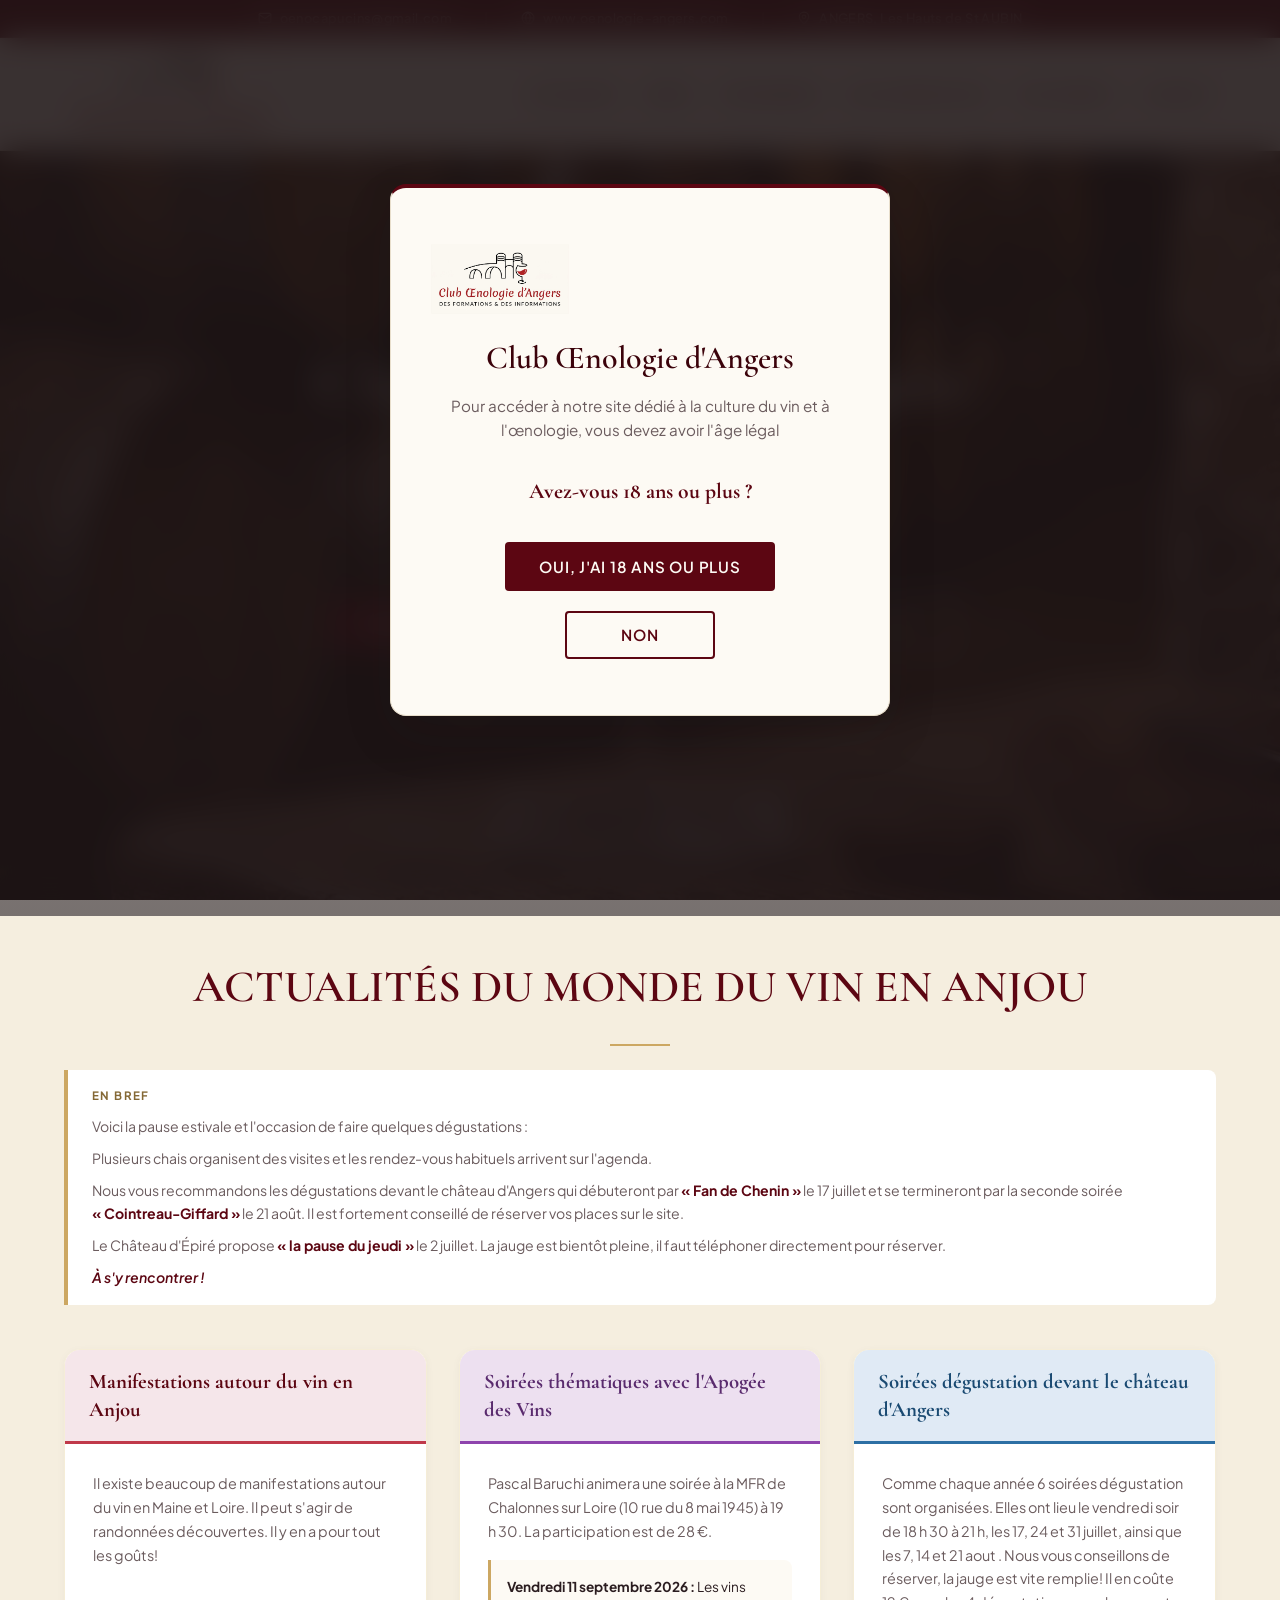
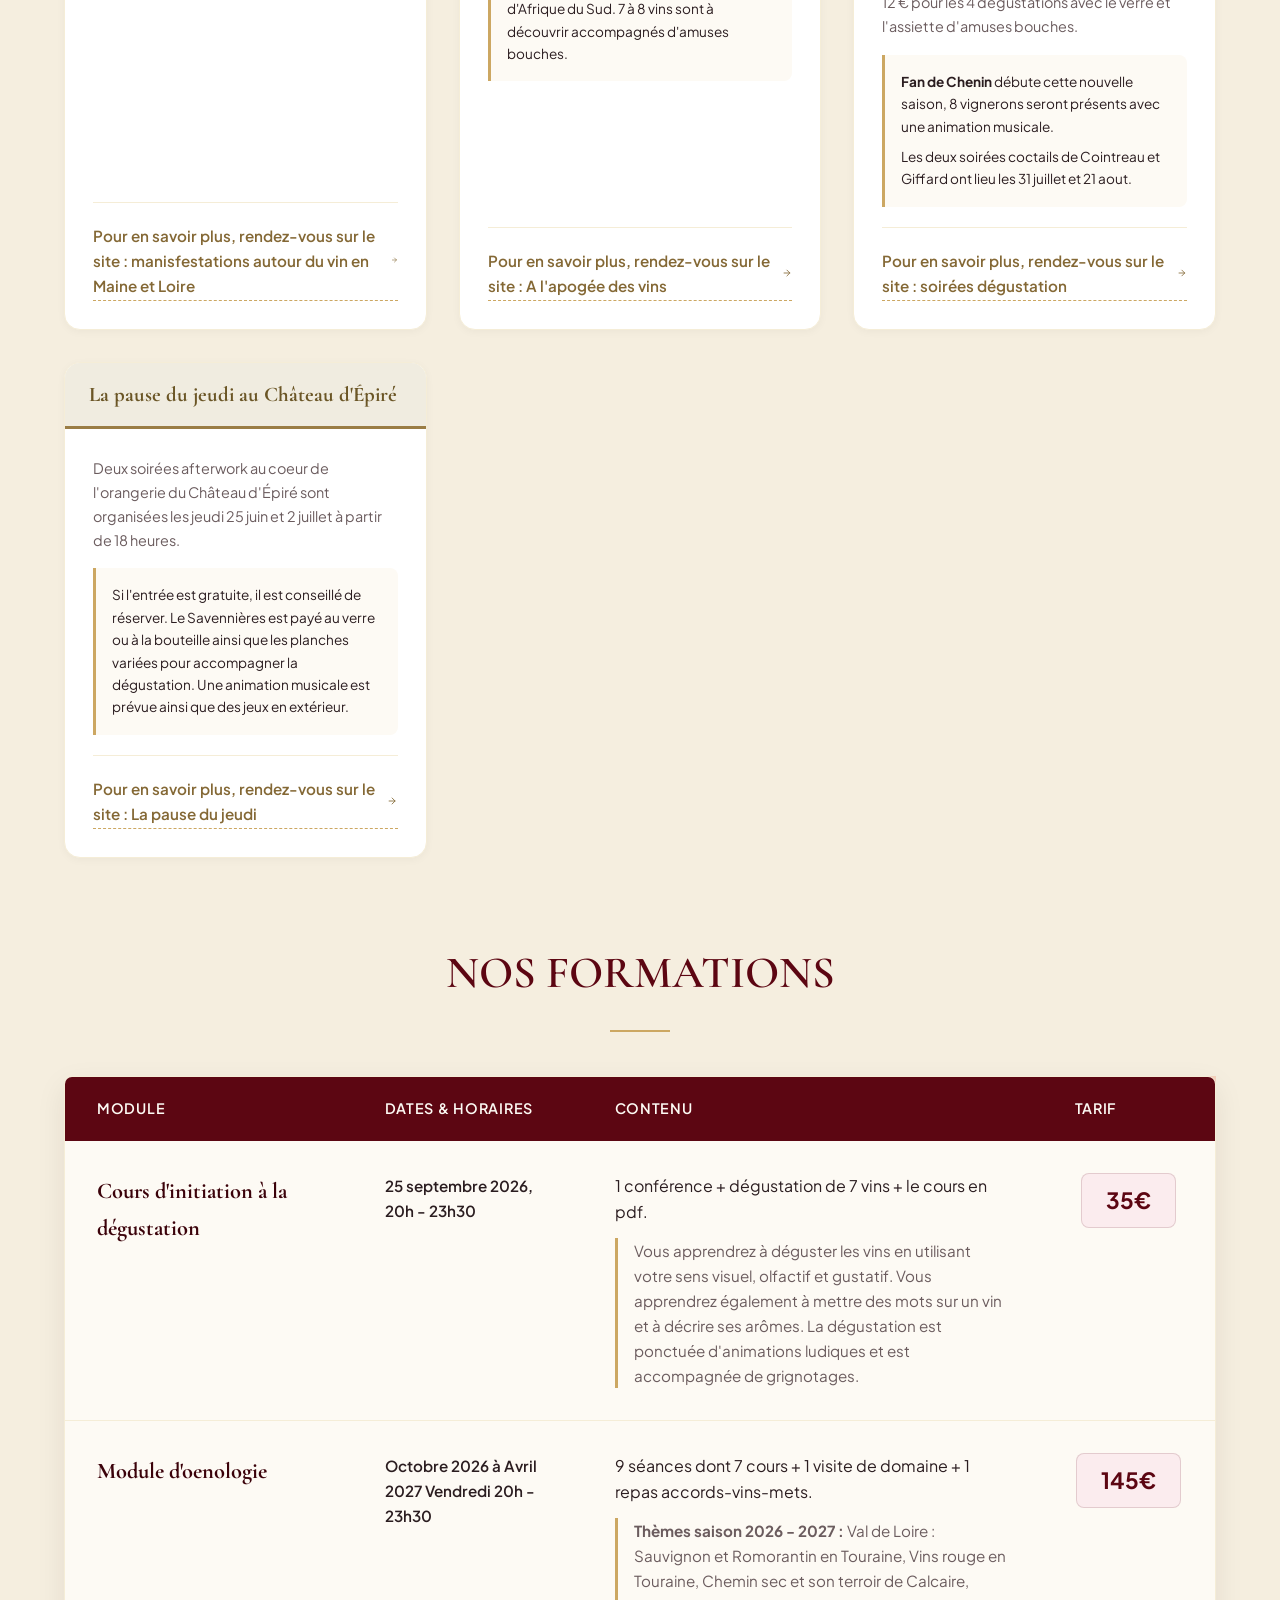
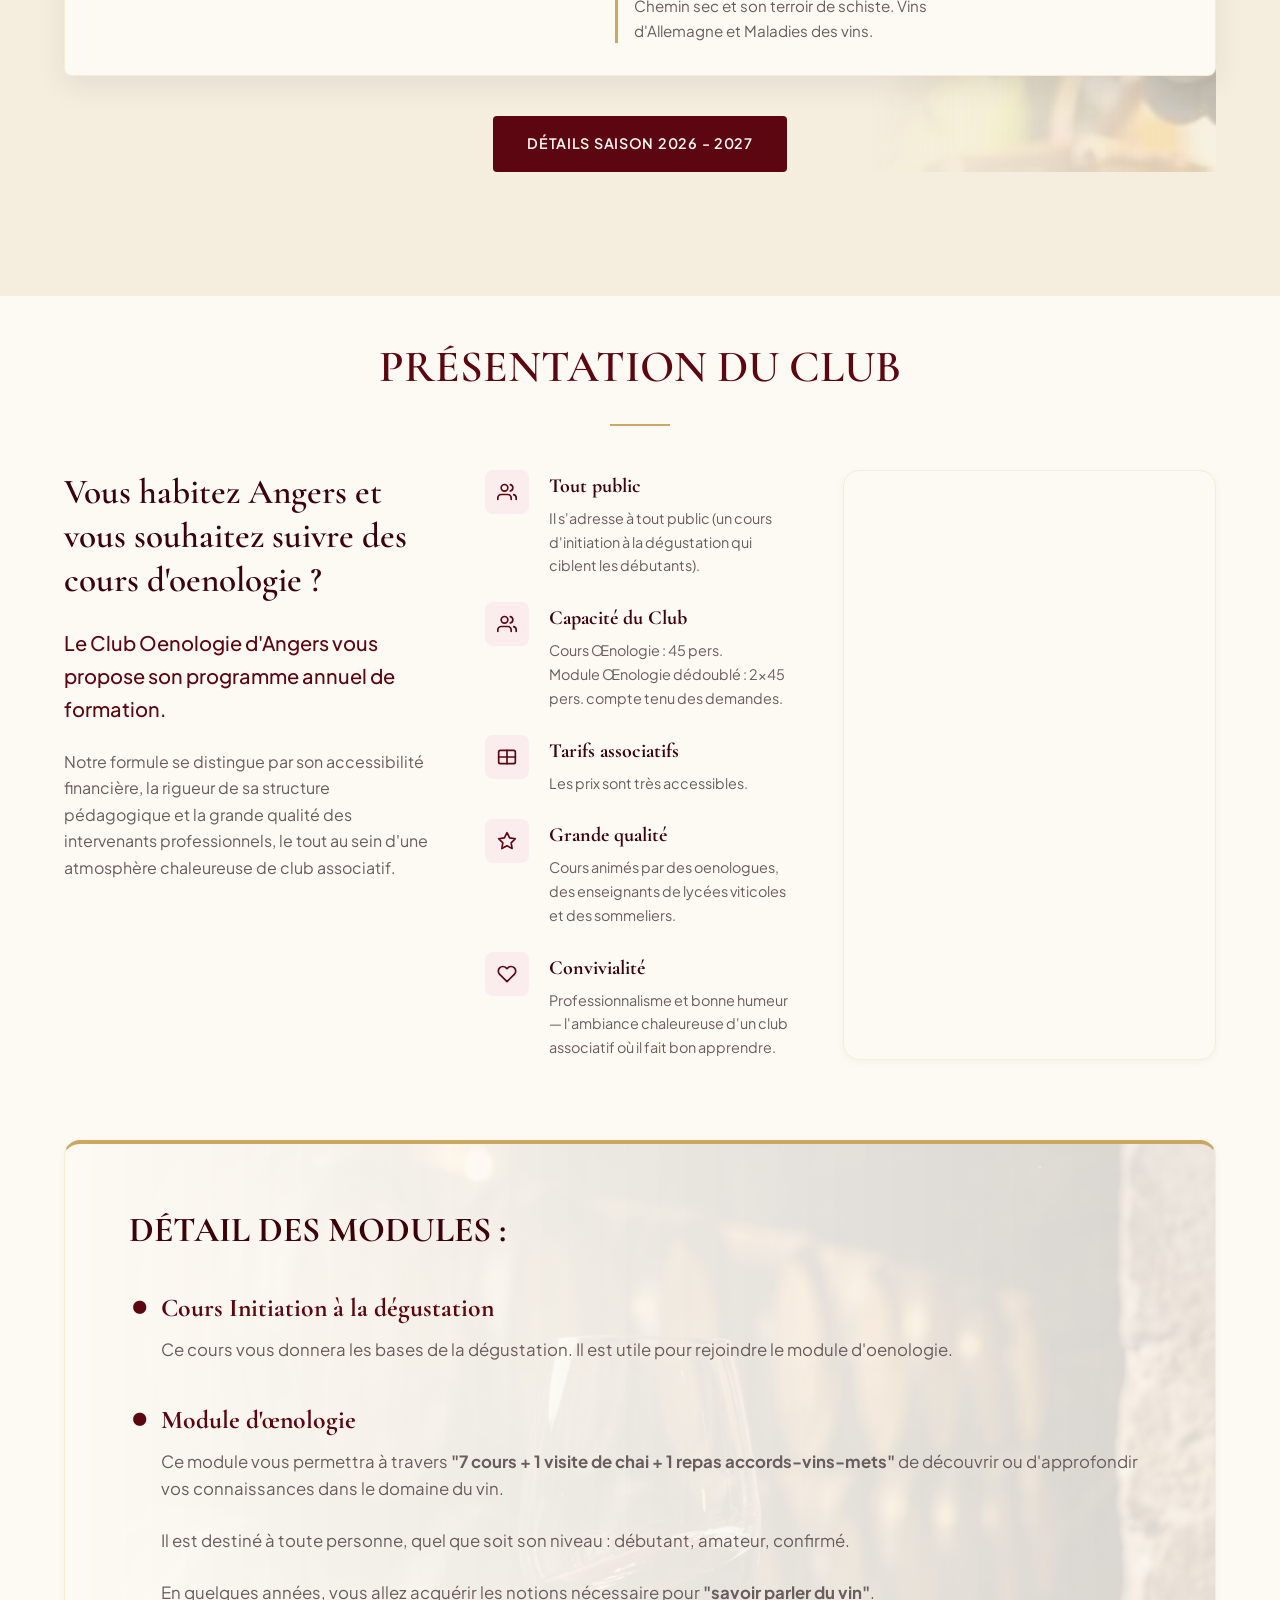
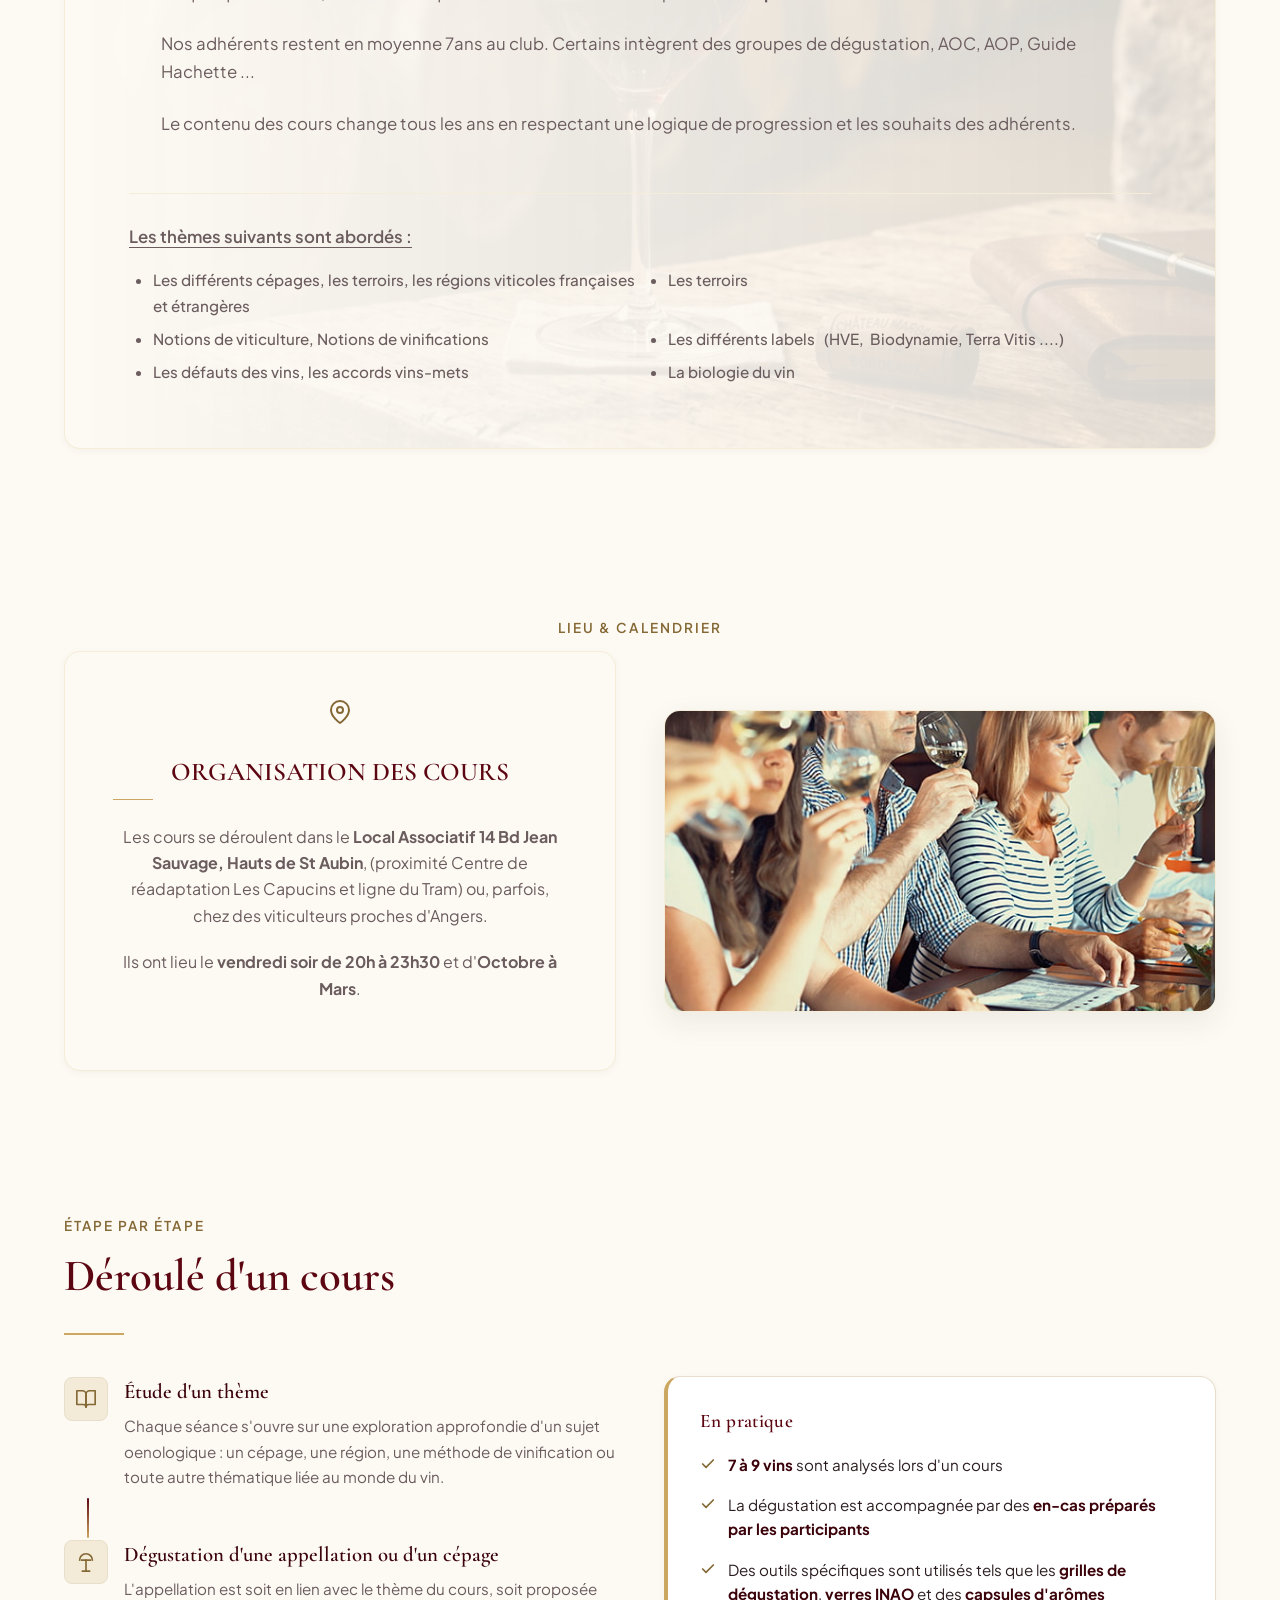
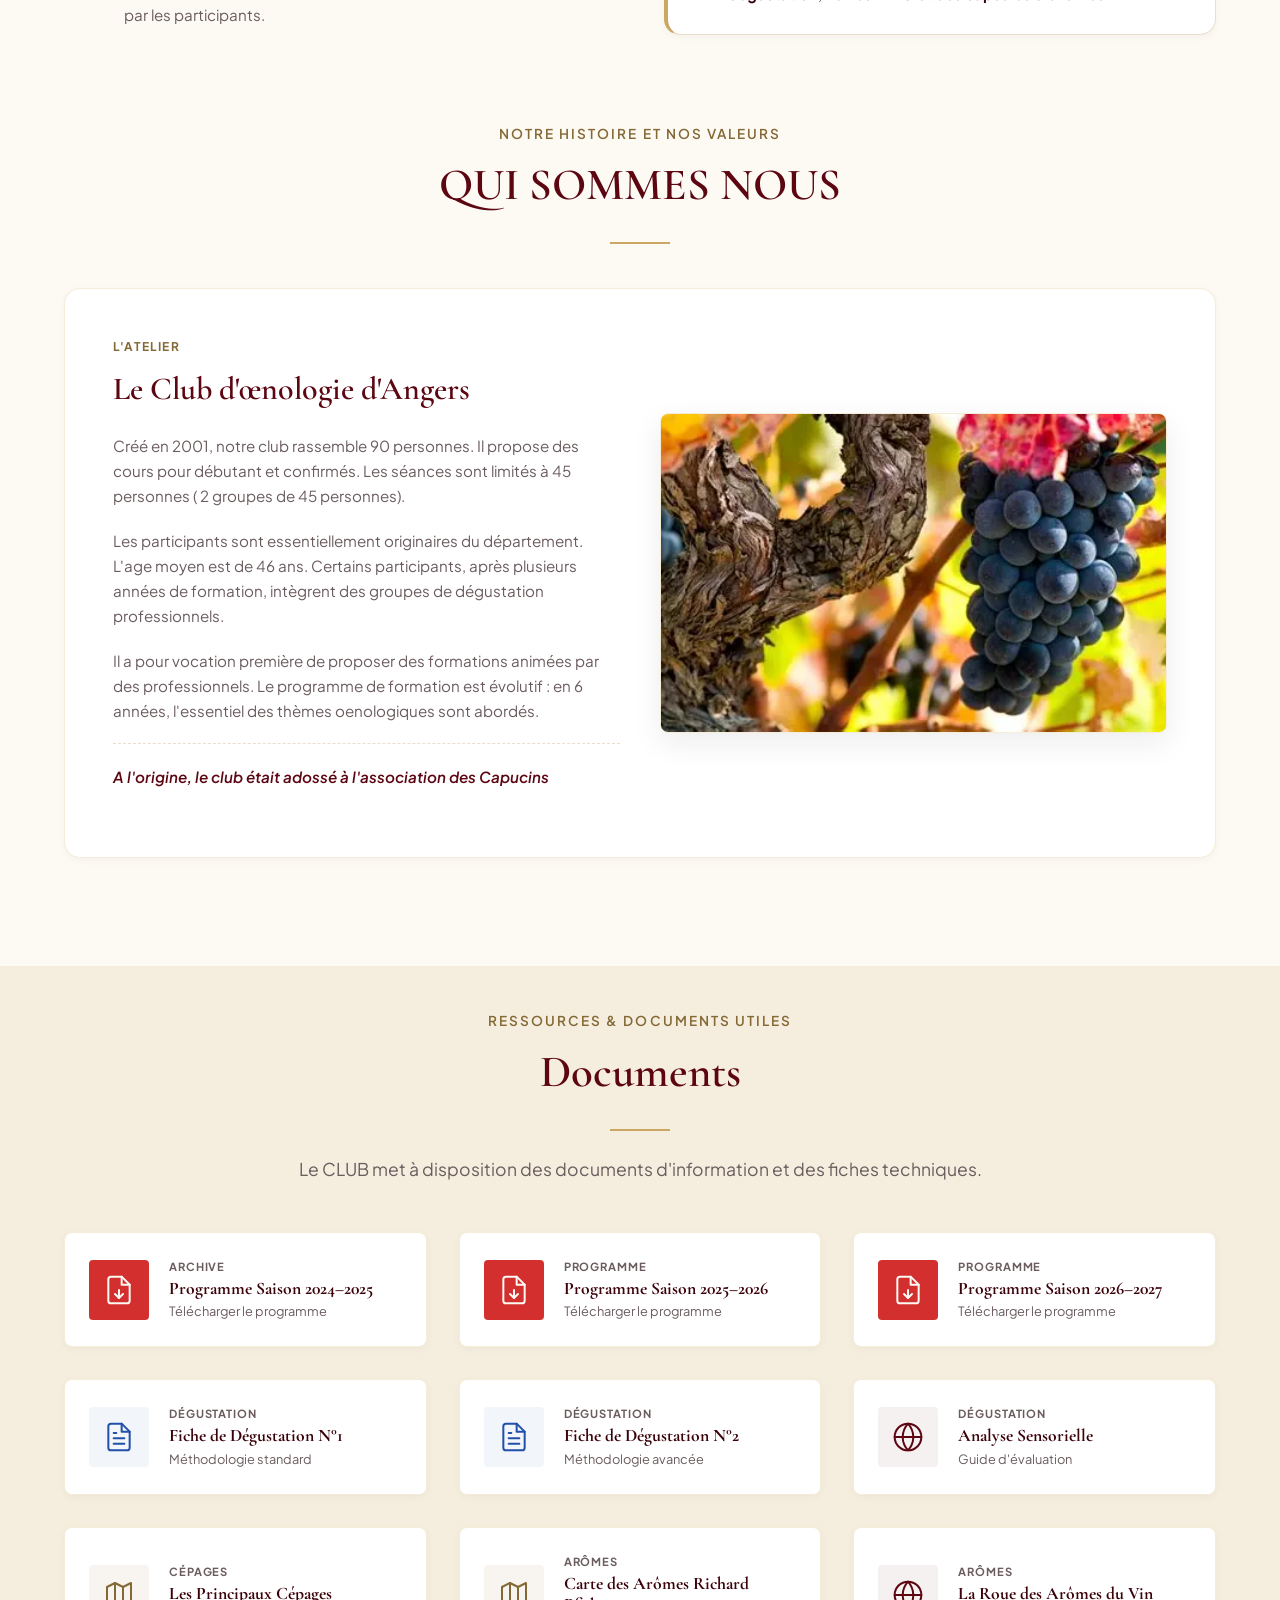
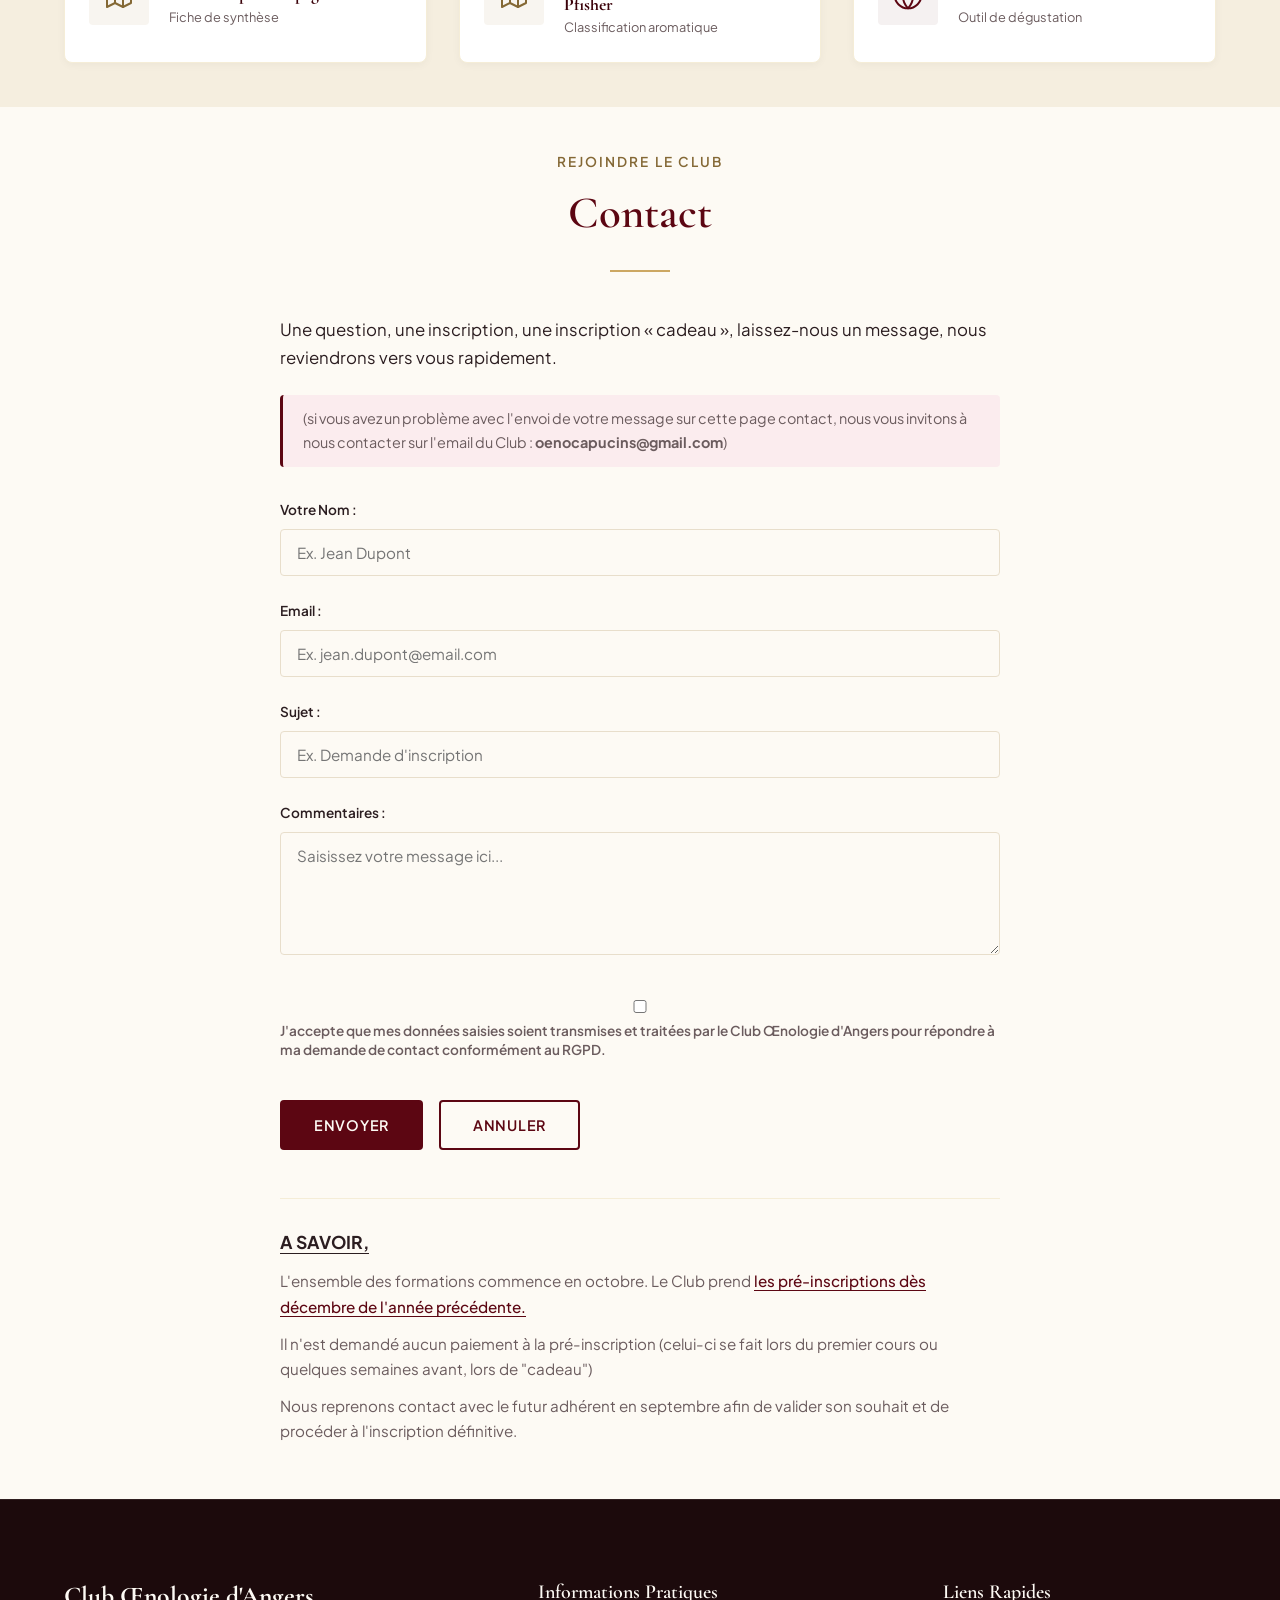
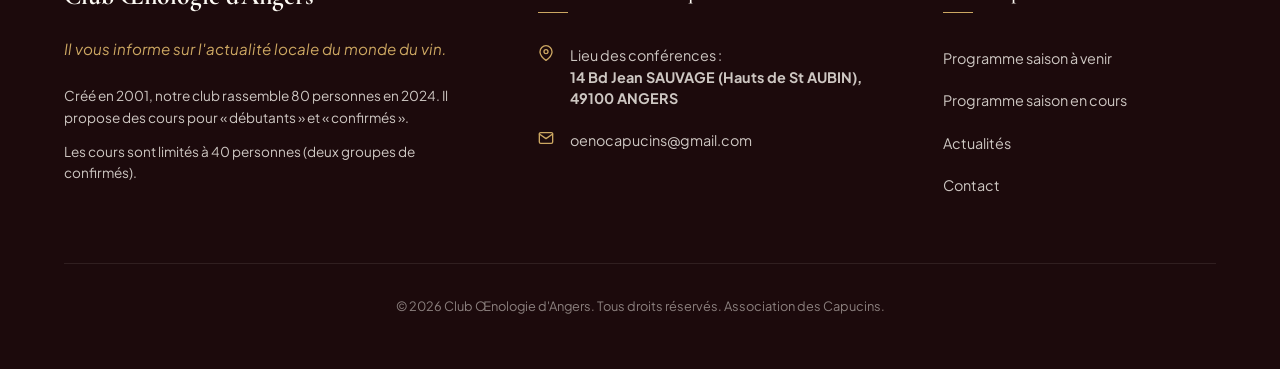
==== commit a4c7d326: "upgrade papi" ====
--- a/index.html
+++ b/index.html
@@ -163,9 +163,6 @@
                     <a href="#actualites" class="btn btn-tertiary">Actualités</a>
                     <a href="#contact" class="btn btn-secondary">Nous Contacter</a>
                 </div>
-            </div>
-            <div class="hero-scroll-indicator">
-                <span class="mouse-scroll"></span>
             </div>
         </section>
 
@@ -460,28 +457,84 @@
                     <div class="section-divider"></div>
                 </div>
 
-                <div class="tasting-steps-section animate-on-scroll">
-                    <div class="section-fade-bg seance-bg"></div>
-
-                    <div class="seance-intro-block">
-                        <ul class="seance-intro-list">
+                <div class="deroulement-layout animate-on-scroll">
+
+                    <!-- Timeline des deux étapes principales -->
+                    <div class="deroulement-timeline">
+
+                        <div class="deroulement-step">
+                            <div class="deroulement-step-icon">
+                                <svg xmlns="http://www.w3.org/2000/svg" width="22" height="22" viewBox="0 0 24 24"
+                                    fill="none" stroke="currentColor" stroke-width="1.8" stroke-linecap="round"
+                                    stroke-linejoin="round">
+                                    <path d="M2 3h6a4 4 0 0 1 4 4v14a3 3 0 0 0-3-3H2z"></path>
+                                    <path d="M22 3h-6a4 4 0 0 0-4 4v14a3 3 0 0 1 3-3h7z"></path>
+                                </svg>
+                            </div>
+                            <div class="deroulement-step-body">
+                                <h3 class="deroulement-step-title">Étude d'un thème</h3>
+                                <p class="deroulement-step-text">Chaque séance s'ouvre sur une exploration approfondie
+                                    d'un sujet oenologique : un cépage, une région, une méthode de vinification ou toute
+                                    autre thématique liée au monde du vin.</p>
+                            </div>
+                        </div>
+
+                        <div class="deroulement-connector"></div>
+
+                        <div class="deroulement-step">
+                            <div class="deroulement-step-icon">
+                                <svg xmlns="http://www.w3.org/2000/svg" width="22" height="22" viewBox="0 0 24 24"
+                                    fill="none" stroke="currentColor" stroke-width="1.8" stroke-linecap="round"
+                                    stroke-linejoin="round">
+                                    <path d="M8 22h8"></path>
+                                    <path d="M7 10h10"></path>
+                                    <path d="M12 22V10"></path>
+                                    <path d="M5 10a7 7 0 0 1 7-7 7 7 0 0 1 7 7"></path>
+                                </svg>
+                            </div>
+                            <div class="deroulement-step-body">
+                                <h3 class="deroulement-step-title">Dégustation d'une appellation ou d'un cépage</h3>
+                                <p class="deroulement-step-text">L'appellation est soit en lien avec le thème du cours,
+                                    soit proposée par les participants.</p>
+                            </div>
+                        </div>
+
+                    </div>
+
+                    <!-- Bloc de détails pratiques -->
+                    <div class="deroulement-details">
+                        <h4 class="deroulement-details-title">En pratique</h4>
+                        <ul class="deroulement-details-list">
                             <li>
-                                <span class="seance-bullet">•</span>
-                                <span><strong>Étude d'un thème</strong></span>
+                                <svg xmlns="http://www.w3.org/2000/svg" width="16" height="16" viewBox="0 0 24 24"
+                                    fill="none" stroke="currentColor" stroke-width="2.5" stroke-linecap="round"
+                                    stroke-linejoin="round">
+                                    <polyline points="20 6 9 17 4 12"></polyline>
+                                </svg>
+                                <span><strong>7 à 9 vins</strong> sont analysés lors d'un cours</span>
                             </li>
                             <li>
-                                <span class="seance-bullet">•</span>
-                                <span><strong>Dégustation d'une appellation ou d'un cépage</strong><br>
-                                    <strong><em class="seance-note">L'appellation est soit en lien avec le thème du cours, soit proposée par les participants.</em></strong></span>
+                                <svg xmlns="http://www.w3.org/2000/svg" width="16" height="16" viewBox="0 0 24 24"
+                                    fill="none" stroke="currentColor" stroke-width="2.5" stroke-linecap="round"
+                                    stroke-linejoin="round">
+                                    <polyline points="20 6 9 17 4 12"></polyline>
+                                </svg>
+                                <span>La dégustation est accompagnée par des <strong>en-cas préparés par les
+                                        participants</strong></span>
+                            </li>
+                            <li>
+                                <svg xmlns="http://www.w3.org/2000/svg" width="16" height="16" viewBox="0 0 24 24"
+                                    fill="none" stroke="currentColor" stroke-width="2.5" stroke-linecap="round"
+                                    stroke-linejoin="round">
+                                    <polyline points="20 6 9 17 4 12"></polyline>
+                                </svg>
+                                <span>Des outils spécifiques sont utilisés tels que les <strong>grilles de
+                                        dégustation</strong>, <strong>verres INAO</strong> et des <strong>capsules
+                                        d'arômes</strong></span>
                             </li>
                         </ul>
                     </div>
 
-                    <div class="tasting-additional-details">
-                        <p><strong>— 7 à 9 vins sont analysés lors d'un cours.</strong></p>
-                        <p><strong>— La dégustation est accompagnée par des en-cas préparés par les participants.</strong></p>
-                        <p><strong>Des outils spécifiques sont utilisés tels que les grilles de dégustation, verres INAO et des capsules d'arômes.</strong></p>
-                    </div>
                 </div>
             </div>
         </section>
--- a/style.css
+++ b/style.css
@@ -204,17 +204,144 @@
     font-size: 1.1rem;
 }
 
-/* Alignement à gauche pour la section Déroulé d'un cours */
+/* ==========================================================================
+   SECTION DÉROULÉ D'UN COURS
+   ========================================================================== */
+
+.section-deroulement {
+    padding: 5rem 0;
+    background-color: var(--color-cream-bg);
+}
+
 .section-deroulement .section-header {
     text-align: left;
+    margin-bottom: 2.5rem;
 }
 
 .section-deroulement .section-divider {
-    margin: 0.5rem 0 1.5rem;
-}
-
-.section-deroulement .tasting-additional-details {
-    text-align: left;
+    margin: 0.5rem 0 0;
+}
+
+/* Layout principal : timeline à gauche, détails à droite */
+.deroulement-layout {
+    display: grid;
+    grid-template-columns: 1fr 1fr;
+    gap: 3rem;
+    align-items: start;
+}
+
+/* --- Timeline --- */
+.deroulement-timeline {
+    display: flex;
+    flex-direction: column;
+    gap: 0;
+}
+
+.deroulement-step {
+    display: grid;
+    grid-template-columns: 44px 1fr;
+    gap: 0 1rem;
+    align-items: start;
+}
+
+.deroulement-step-icon {
+    width: 44px;
+    height: 44px;
+    border-radius: var(--radius-md);
+    background: var(--color-gold-light);
+    border: 1px solid var(--color-border);
+    display: flex;
+    align-items: center;
+    justify-content: center;
+    flex-shrink: 0;
+    color: var(--color-gold-dark);
+    margin-top: 2px;
+}
+
+.deroulement-step-body {
+    padding-top: 0.15rem;
+    padding-bottom: 0.5rem;
+}
+
+.deroulement-step-title {
+    font-family: var(--font-heading);
+    font-size: 1.3rem;
+    font-weight: 600;
+    color: var(--color-burgundy-dark);
+    margin-bottom: 0.5rem;
+    line-height: 1.3;
+}
+
+.deroulement-step-text {
+    font-size: 0.95rem;
+    color: var(--color-text-muted);
+    line-height: 1.7;
+    margin-bottom: 0;
+}
+
+/* Connecteur entre les deux étapes */
+.deroulement-connector {
+    width: 2px;
+    height: 2.5rem;
+    background: linear-gradient(to bottom, var(--color-burgundy-primary), var(--color-gold-primary));
+    margin-left: 23px;
+    /* centrer sous le cercle numéroté */
+    margin-bottom: 0;
+    border-radius: 1px;
+}
+
+/* --- Bloc détails pratiques --- */
+.deroulement-details {
+    background: var(--color-cream-card);
+    border: 1px solid var(--color-border);
+    border-left: 4px solid var(--color-gold-primary);
+    border-radius: var(--radius-lg);
+    padding: 2rem 2rem 1.75rem;
+    box-shadow: var(--shadow-sm);
+    align-self: center;
+}
+
+.deroulement-details-title {
+    font-family: var(--font-heading);
+    font-size: 1.2rem;
+    font-weight: 600;
+    color: var(--color-burgundy-primary);
+    margin-bottom: 1.25rem;
+    letter-spacing: 0.02em;
+}
+
+.deroulement-details-list {
+    list-style: none;
+    display: flex;
+    flex-direction: column;
+    gap: 1rem;
+}
+
+.deroulement-details-list li {
+    display: flex;
+    align-items: flex-start;
+    gap: 0.75rem;
+    font-size: 0.95rem;
+    color: var(--color-text-main);
+    line-height: 1.6;
+}
+
+.deroulement-details-list li svg {
+    flex-shrink: 0;
+    margin-top: 3px;
+    color: var(--color-gold-dark);
+}
+
+.deroulement-details-list li strong {
+    color: var(--color-burgundy-dark);
+}
+
+/* Responsive */
+@media (max-width: 768px) {
+    .deroulement-layout {
+        grid-template-columns: 1fr;
+        gap: 2.5rem;
+    }
 }
 
 /* Buttons */
@@ -364,9 +491,8 @@
     left: 0;
     width: 100%;
     z-index: 1000;
-    background-color: rgba(250, 246, 240, 0.95);
-    border-bottom: 1px solid rgba(226, 215, 204, 0.5);
-    backdrop-filter: blur(10px);
+    background-color: var(--color-cream-bg);
+    border-bottom: 1px solid var(--color-border-light);
     height: auto;
     transition: all var(--transition-normal);
 }
@@ -416,7 +542,7 @@
 .header-container {
     max-width: var(--container-width);
     margin: 0 auto;
-    height: 115px;
+    height: 112px;
     padding: 0 1.5rem;
     display: flex;
     align-items: center;
@@ -443,7 +569,7 @@
 }
 
 .logo-img {
-    height: 115px;
+    height: 110px;
     width: auto;
     object-fit: contain;
     border-radius: var(--radius-sm);
@@ -451,7 +577,7 @@
 }
 
 .main-header.shrink .logo-img {
-    height: 95px;
+    height: 92px;
 }
 
 .logo-text {
@@ -612,7 +738,7 @@
     left: 0;
     width: 100%;
     height: 100%;
-    background: linear-gradient(to bottom, rgba(30, 21, 22, 0.6) 0%, rgba(30, 21, 22, 0.85) 100%);
+    background: linear-gradient(to bottom, rgba(30, 21, 22, 0.35) 0%, rgba(30, 21, 22, 0.6) 100%);
     z-index: 1;
 }
 
@@ -756,7 +882,7 @@
 }
 
 .en-bref-wrapper {
-    background-color: var(--color-cream-card);
+    background-color: var(--color-cream-bg);
     border: 1px solid var(--color-border-light);
     border-left: 5px solid var(--color-gold-primary);
     border-radius: var(--radius-md);
@@ -942,7 +1068,7 @@
 
 /* Quality Subpoints */
 .quality-subpoints {
-    background-color: var(--color-cream-card);
+    background-color: var(--color-cream-bg);
     border: 1px solid var(--color-border-light);
     padding: 3rem;
     border-radius: var(--radius-lg);
@@ -992,7 +1118,7 @@
 
 /* Program Overview (Redesigned with Light Background for high contrast & elegance) */
 .program-overview {
-    background-color: var(--color-cream-card);
+    background-color: var(--color-cream-bg);
     border: 1px solid var(--color-border-light);
     border-top: 4px solid var(--color-gold-primary);
     color: var(--color-text-main);
@@ -1141,7 +1267,7 @@
 .modules-table {
     width: 100%;
     border-collapse: collapse;
-    background-color: var(--color-cream-card);
+    background-color: var(--color-cream-bg);
     text-align: left;
 }
 
@@ -1228,7 +1354,7 @@
 }
 
 .mobile-module-card {
-    background-color: var(--color-cream-card);
+    background-color: var(--color-cream-bg);
     border: 1px solid var(--color-border-light);
     border-radius: var(--radius-md);
     padding: 2rem;
@@ -1277,7 +1403,7 @@
 }
 
 .logistics-card {
-    background-color: var(--color-cream-card);
+    background-color: var(--color-cream-bg);
     border: 1px solid var(--color-border-light);
     padding: 3rem;
     border-radius: var(--radius-lg);
@@ -1336,7 +1462,7 @@
 
 /* Tasting Steps flow */
 .tasting-steps-section {
-    background-color: var(--color-cream-card);
+    background-color: var(--color-cream-bg);
     border: 1px solid var(--color-border-light);
     border-radius: var(--radius-lg);
     padding: 3rem;
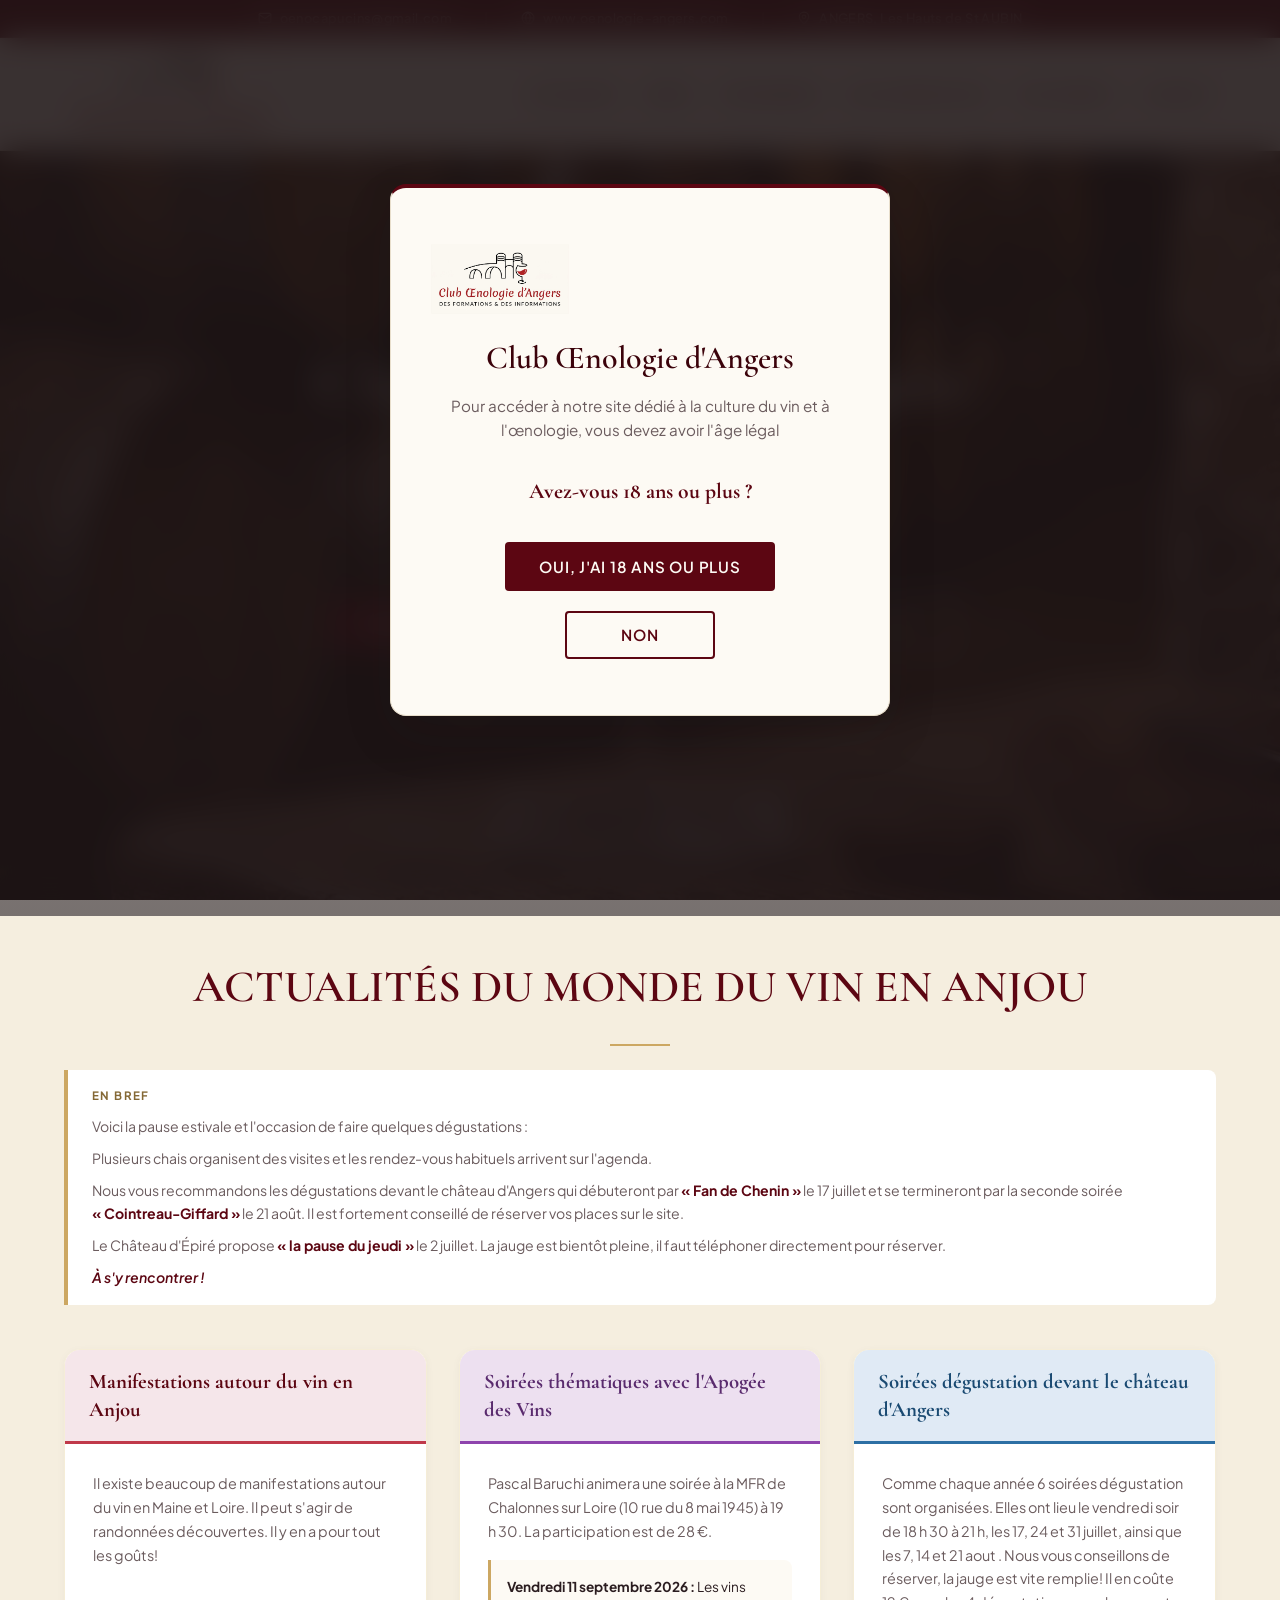
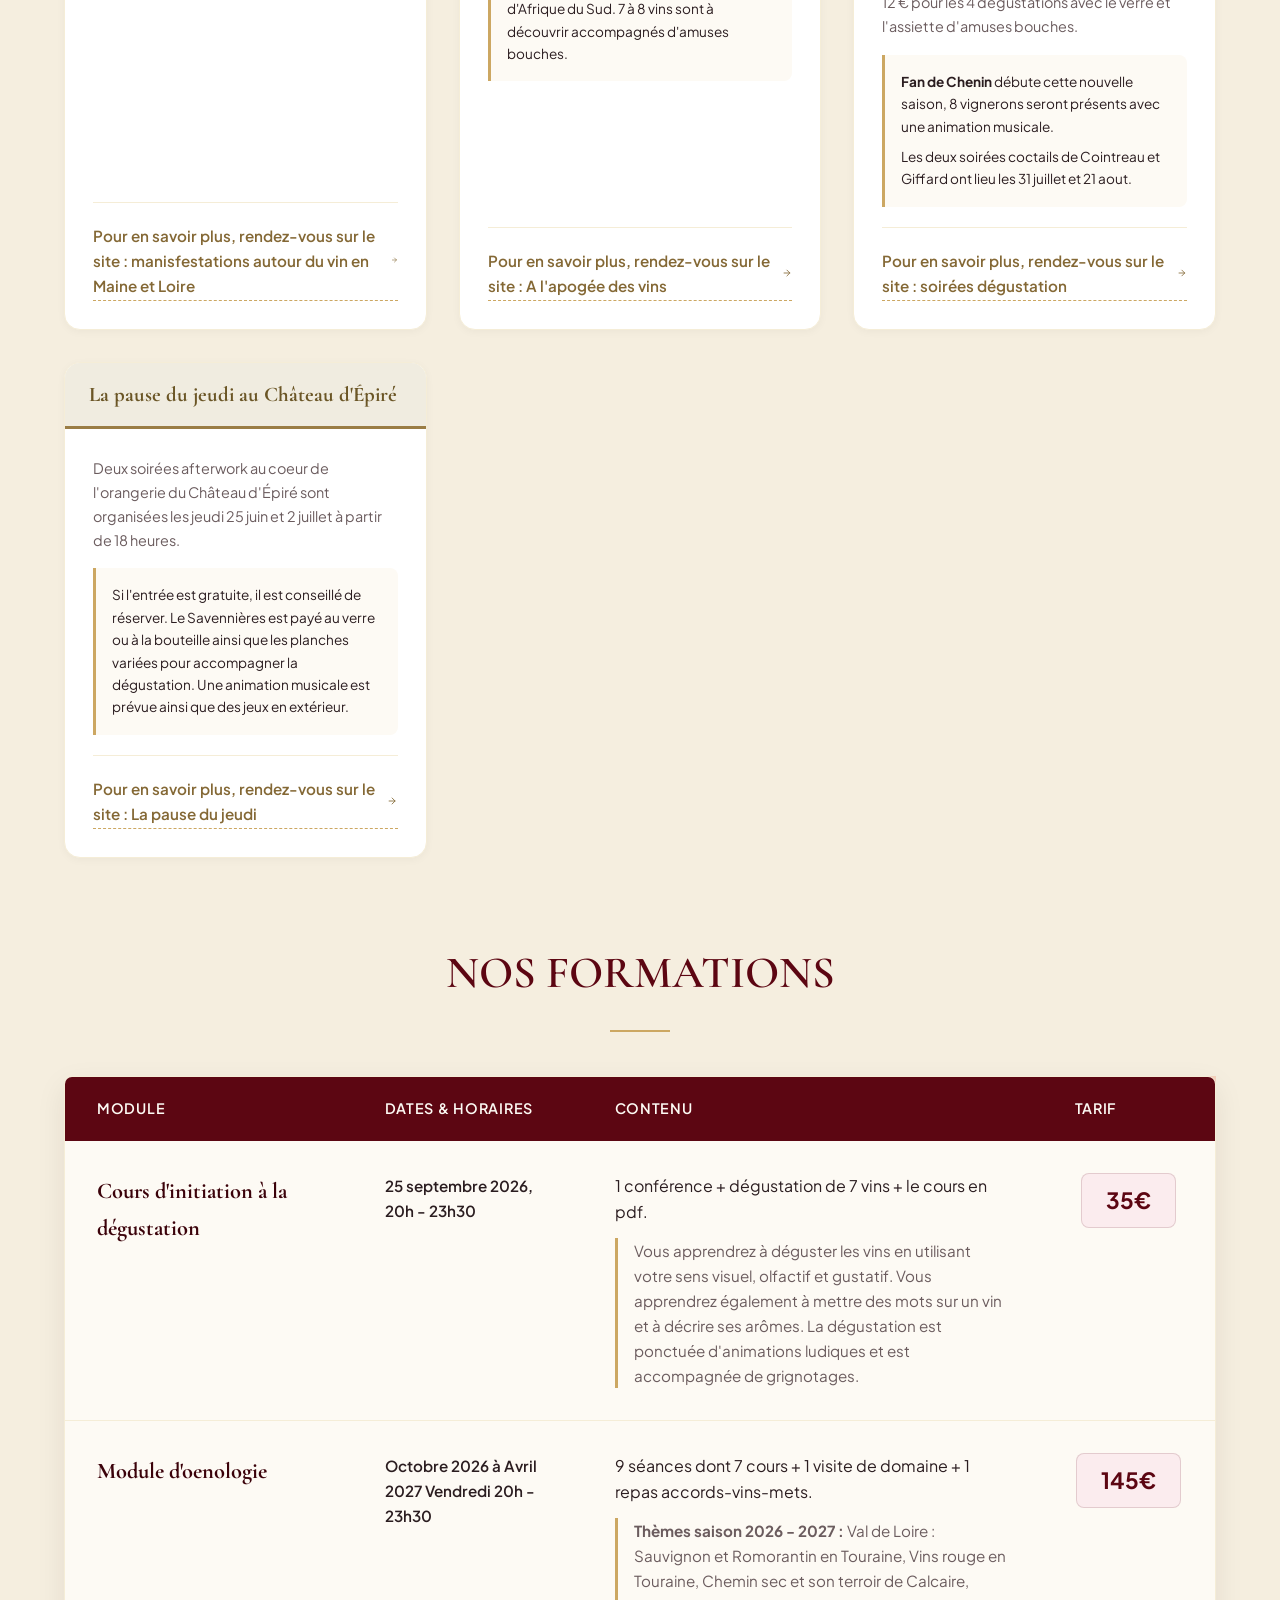
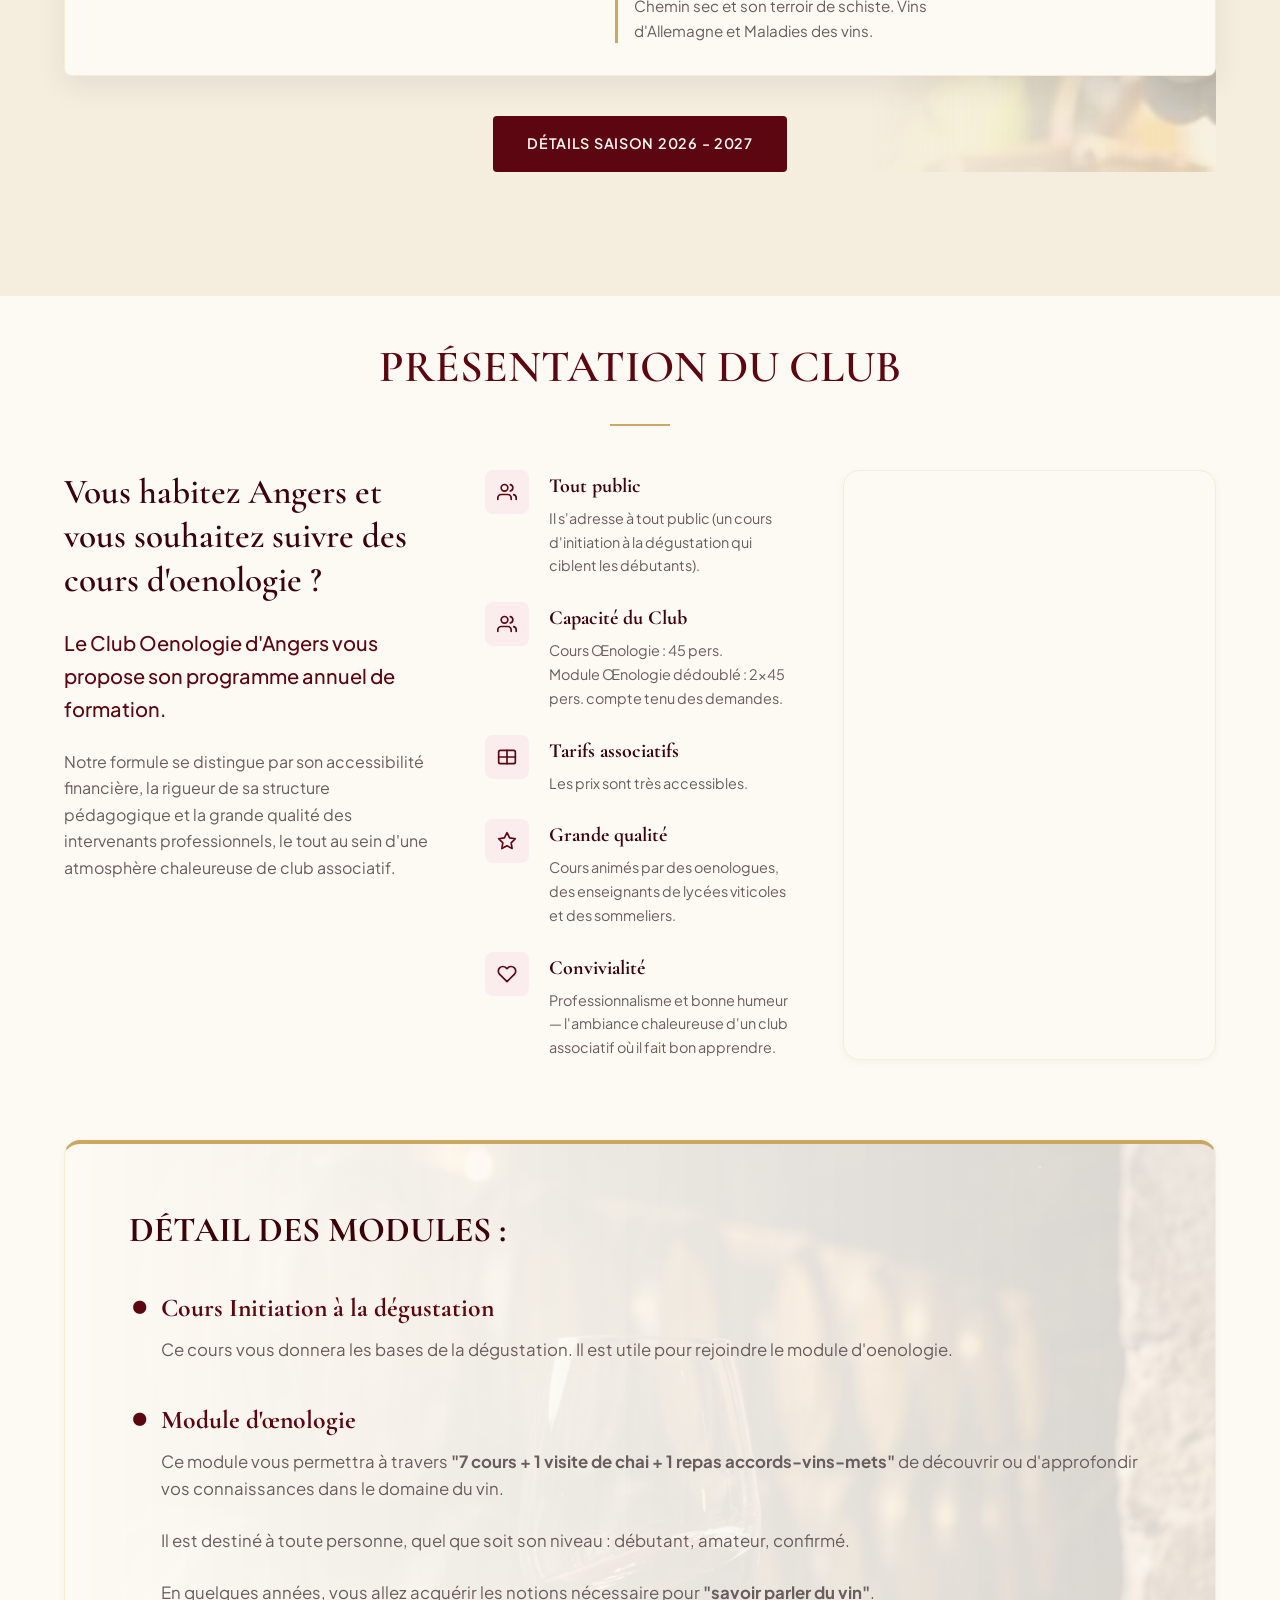
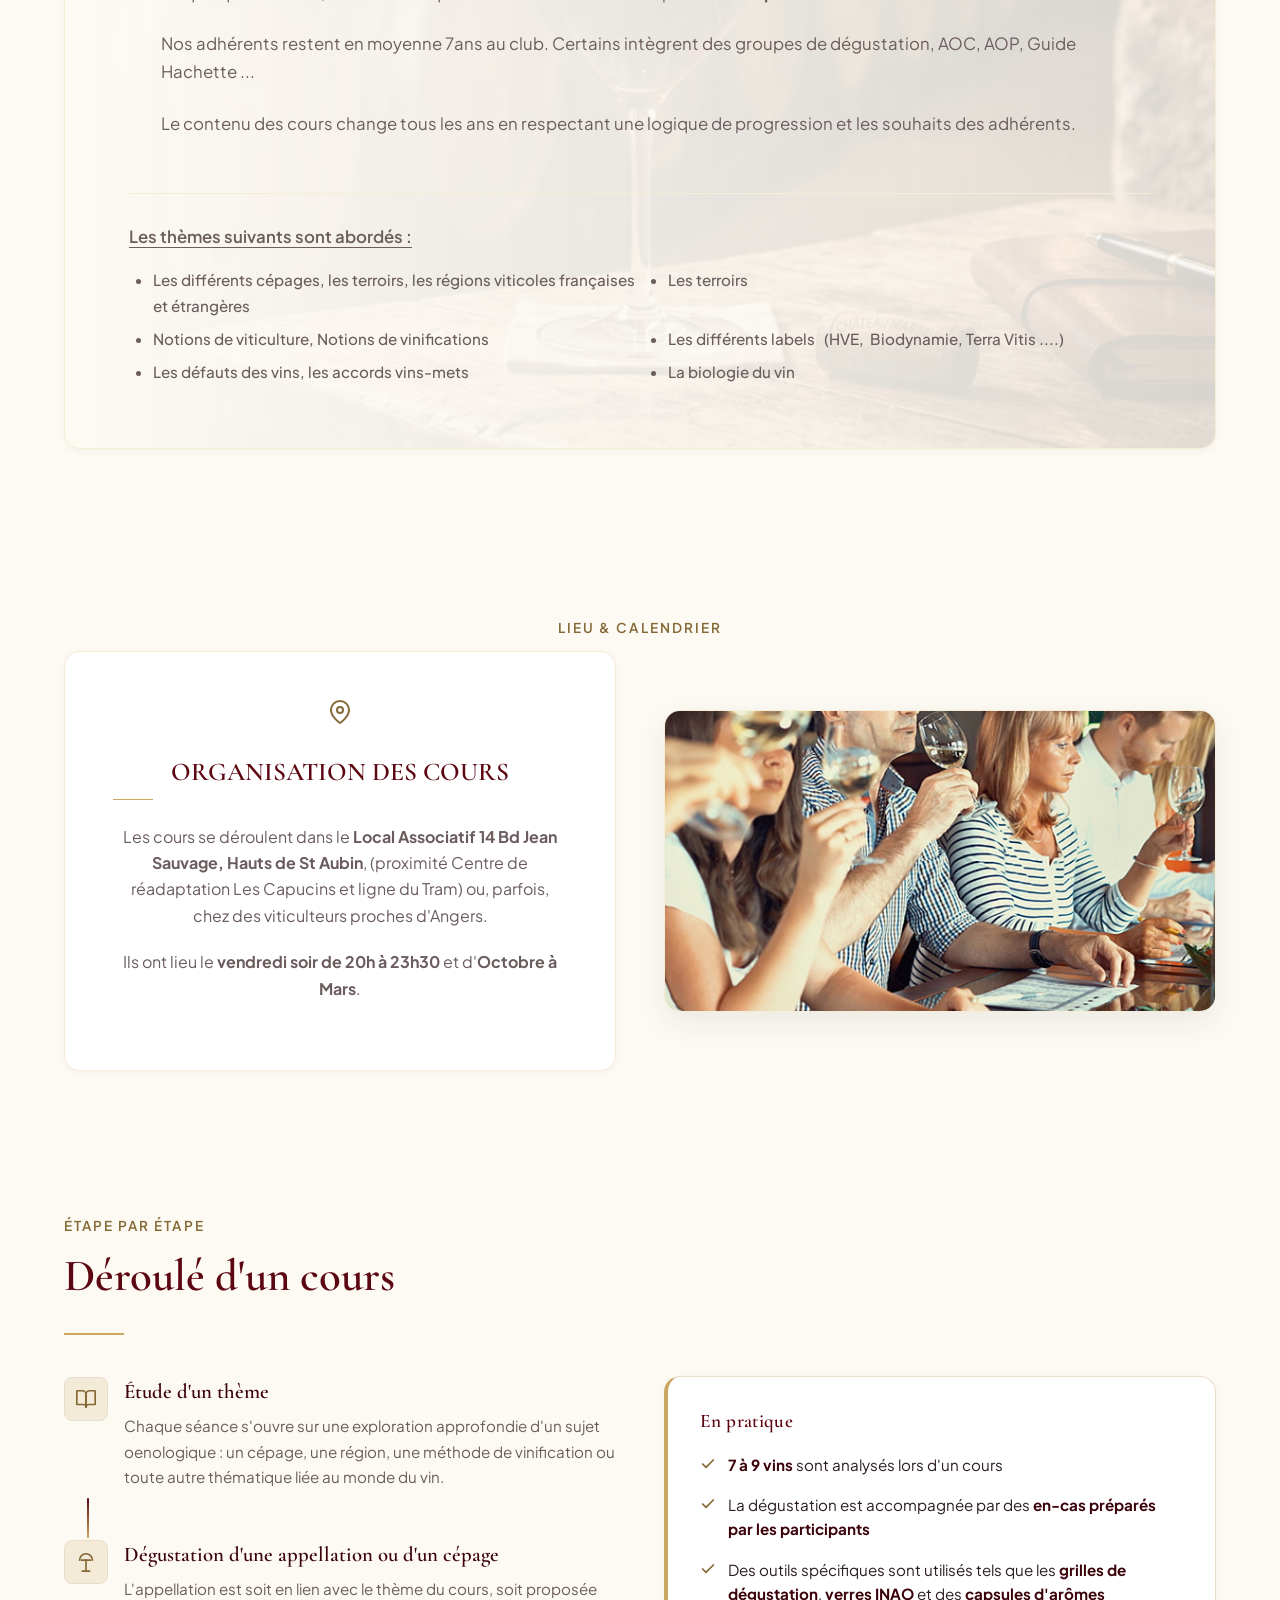
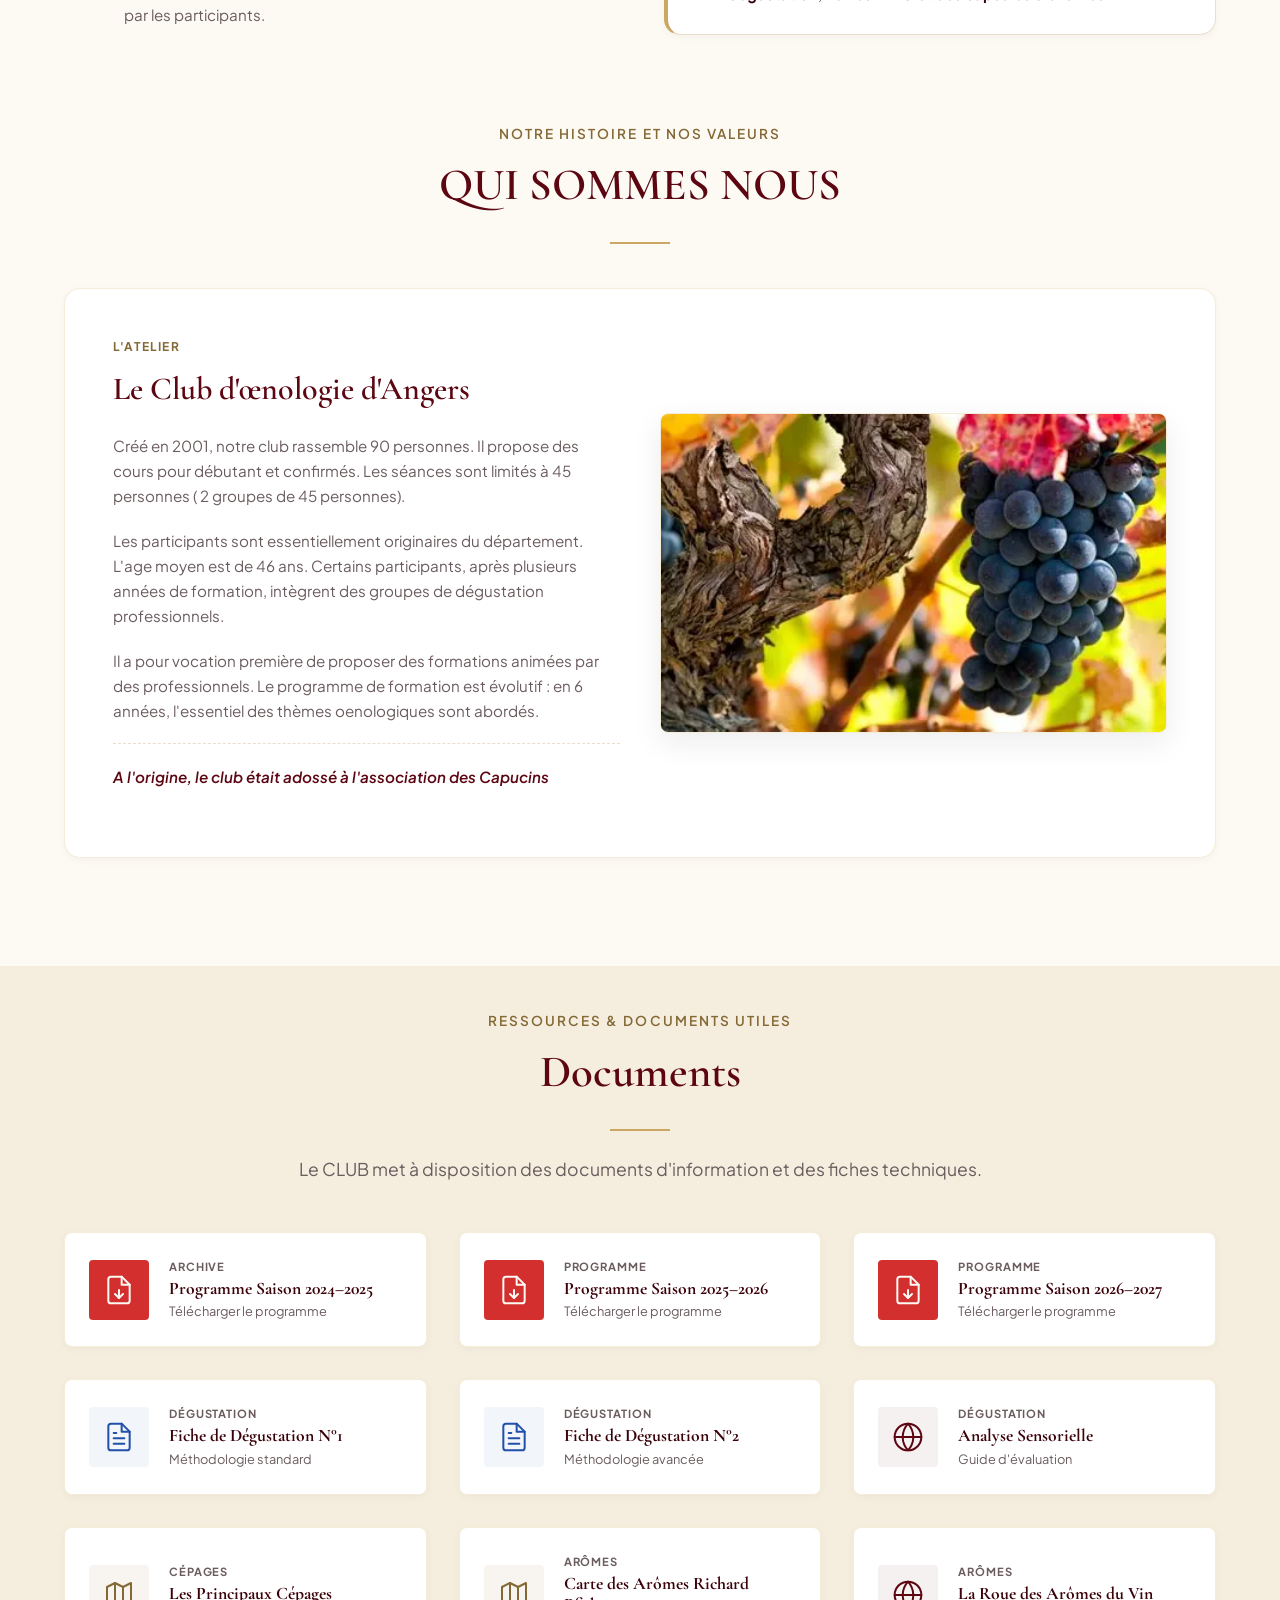
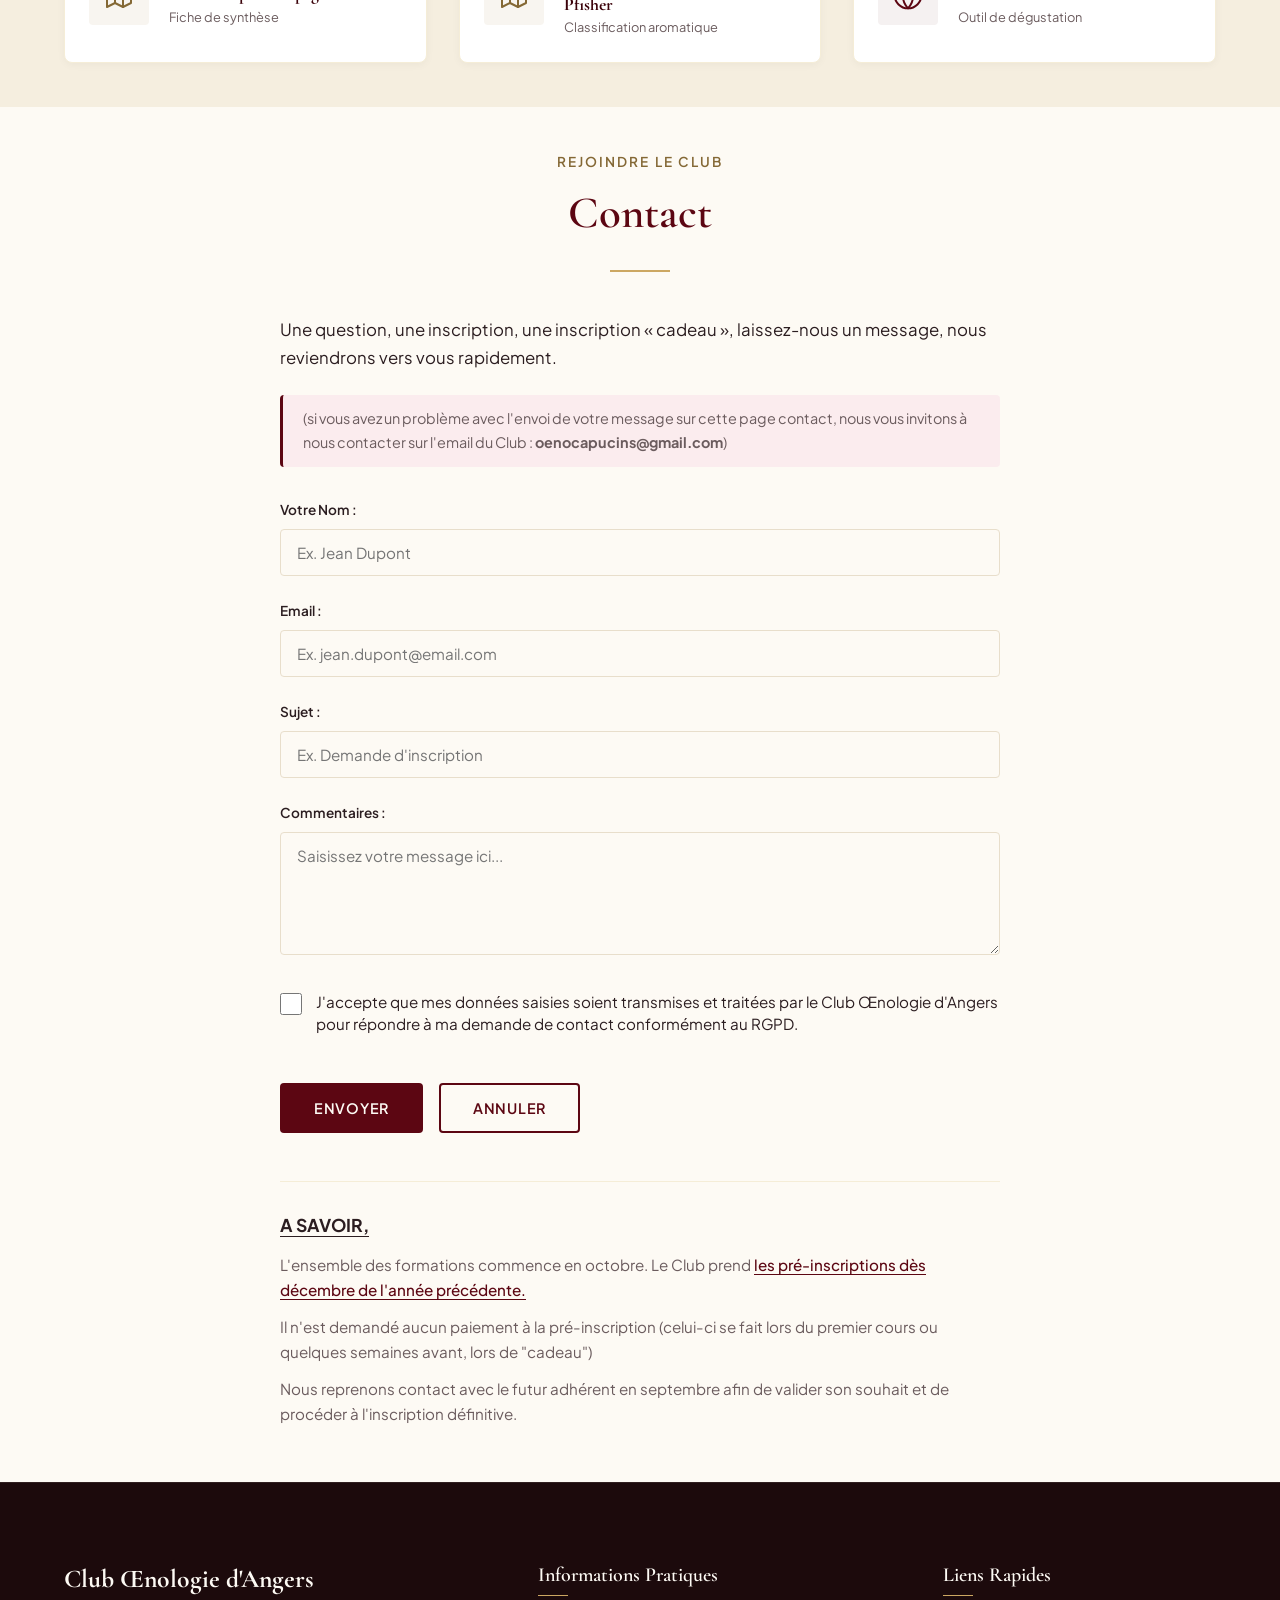
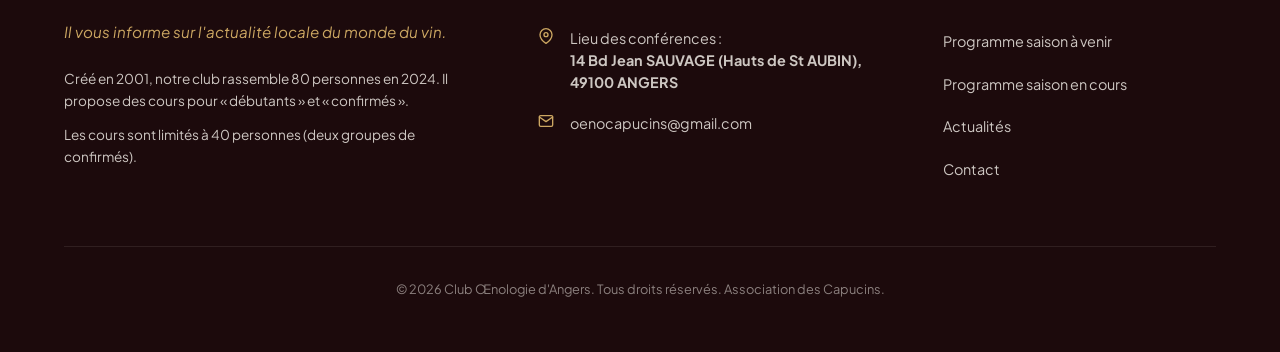
==== commit 2561430f: "MAJ ++" ====
--- a/index.html
+++ b/index.html
@@ -180,8 +180,8 @@
                     </div>
                 </div>
 
-                <div class="actualites-grid">
-                    <!-- Les actualités seront chargées dynamiquement depuis actualites.html -->
+                <div class="actualites-grid" id="actualites-grid-container">
+                    <!-- Chargé dynamiquement depuis actualites.html -->
                 </div>
             </div>
         </section>
@@ -195,53 +195,11 @@
                 </div>
                 <div class="modules-detail-section animate-on-scroll">
                     <div class="section-fade-bg modules-bg"></div>
-                    <div class="table-responsive">
-                        <table class="modules-table">
-                            <thead>
-                                <tr>
-                                    <th>Module</th>
-                                    <th>Dates & Horaires</th>
-                                    <th>Contenu</th>
-                                    <th>Tarif</th>
-                                </tr>
-                            </thead>
-                            <tbody>
-                                <tr>
-                                    <td class="module-name-cell">Cours d'initiation à la dégustation</td>
-                                    <td class="module-date-cell">25 septembre 2026, 20h - 23h30</td>
-                                    <td>
-                                        <div class="cell-content">
-                                            <p>1 conférence + dégustation de 7 vins + le cours en pdf.</p>
-                                            <p class="highlight-text">Vous apprendrez à déguster les vins en utilisant
-                                                votre sens visuel, olfactif et gustatif. Vous apprendrez également à
-                                                mettre des mots sur un vin et à décrire ses arômes. La dégustation est
-                                                ponctuée d'animations ludiques et est accompagnée de grignotages.</p>
-                                        </div>
-                                    </td>
-                                    <td class="module-price-cell"><span class="price-badge">35€</span></td>
-                                </tr>
-                                <tr>
-                                    <td class="module-name-cell">Module d'oenologie</td>
-                                    <td class="module-date-cell">Octobre 2026 à Avril 2027 Vendredi 20h - 23h30</td>
-                                    <td>
-                                        <div class="cell-content">
-                                            <p>9 séances dont 7 cours + 1 visite de domaine + 1 repas accords-vins-mets.
-                                            </p>
-                                            <p class="highlight-text"><strong>Thèmes saison 2026 - 2027 :</strong> Val
-                                                de Loire : Sauvignon et Romorantin en Touraine, Vins rouge en Touraine,
-                                                Chemin sec et son terroir de Calcaire, Chemin sec et son terroir de
-                                                schiste. Vins d'Allemagne et Maladies des vins.
-                                            </p>
-                                        </div>
-                                    </td>
-                                    <td class="module-price-cell"><span class="price-badge">145€</span></td>
-                                </tr>
-                            </tbody>
-                        </table>
-                    </div>
-                    <div class="modules-action-container animate-on-scroll">
-                        <a href="documents/Archives saison 2026 2027.pdf" class="btn btn-primary" download>Détails
-                            saison 2026 - 2027</a>
+                    <div class="table-responsive" id="formations-tableau-container">
+                        <!-- Chargé dynamiquement depuis formations.html -->
+                    </div>
+                    <div class="modules-action-container animate-on-scroll" id="formations-pdf-container">
+                        <!-- Bouton PDF chargé dynamiquement depuis formations.html -->
                     </div>
                 </div>
             </div>
@@ -807,12 +765,9 @@
                             <label for="contactWebsite">Website (Ne pas remplir si vous êtes humain) :</label>
                             <input type="text" id="contactWebsite" name="website" autocomplete="off">
                         </div>
-                        <div class="form-group form-rgpd"
-                            style="display: flex; align-items: flex-start; gap: 0.5rem; margin-top: 1rem;">
-                            <input type="checkbox" id="rgpdConsent" name="rgpd_consent" required
-                                style="margin-top: 0.35rem; cursor: pointer;">
-                            <label for="rgpdConsent" class="rgpd-label"
-                                style="font-size: 0.85rem; color: var(--color-text-muted); cursor: pointer; user-select: none; line-height: 1.4;">
+                        <div class="form-group form-rgpd">
+                            <input type="checkbox" id="rgpdConsent" name="rgpd_consent" required>
+                            <label for="rgpdConsent" class="rgpd-label">
                                 J'accepte que mes données saisies soient transmises et traitées par le Club Œnologie
                                 d'Angers pour répondre à ma demande de contact conformément au RGPD.
                             </label>
--- a/style.css
+++ b/style.css
@@ -1403,7 +1403,7 @@
 }
 
 .logistics-card {
-    background-color: var(--color-cream-bg);
+    background-color: var(--color-cream-card);
     border: 1px solid var(--color-border-light);
     padding: 3rem;
     border-radius: var(--radius-lg);
@@ -2534,7 +2534,7 @@
     color: var(--color-text-main);
 }
 
-.form-group input,
+.form-group input:not([type="checkbox"]),
 .form-group textarea {
     font-family: var(--font-body);
     font-size: 0.95rem;
@@ -2555,10 +2555,44 @@
     box-shadow: 0 0 0 3px rgba(88, 17, 26, 0.08);
 }
 
+/* Style de la case à cocher RGPD */
+.form-group.form-rgpd {
+    display: flex;
+    flex-direction: row;
+    align-items: flex-start;
+    justify-content: flex-start;
+    gap: 0.85rem;
+    margin-top: 0.75rem;
+    margin-bottom: 0.5rem;
+    text-align: left;
+}
+
+.form-group.form-rgpd input[type="checkbox"] {
+    width: 22px;
+    height: 22px;
+    min-width: 22px;
+    min-height: 22px;
+    margin-top: 2px;
+    cursor: pointer;
+    accent-color: var(--color-burgundy-primary);
+    flex-shrink: 0;
+}
+
+.form-group.form-rgpd .rgpd-label {
+    font-size: 0.95rem;
+    color: var(--color-text-main);
+    cursor: pointer;
+    user-select: none;
+    line-height: 1.45;
+    text-align: left;
+    font-weight: 400;
+}
+
 .form-buttons {
     display: flex;
     gap: 1rem;
     margin-top: 1rem;
+    justify-content: flex-start;
 }
 
 /* Contact Info Sidebar */
